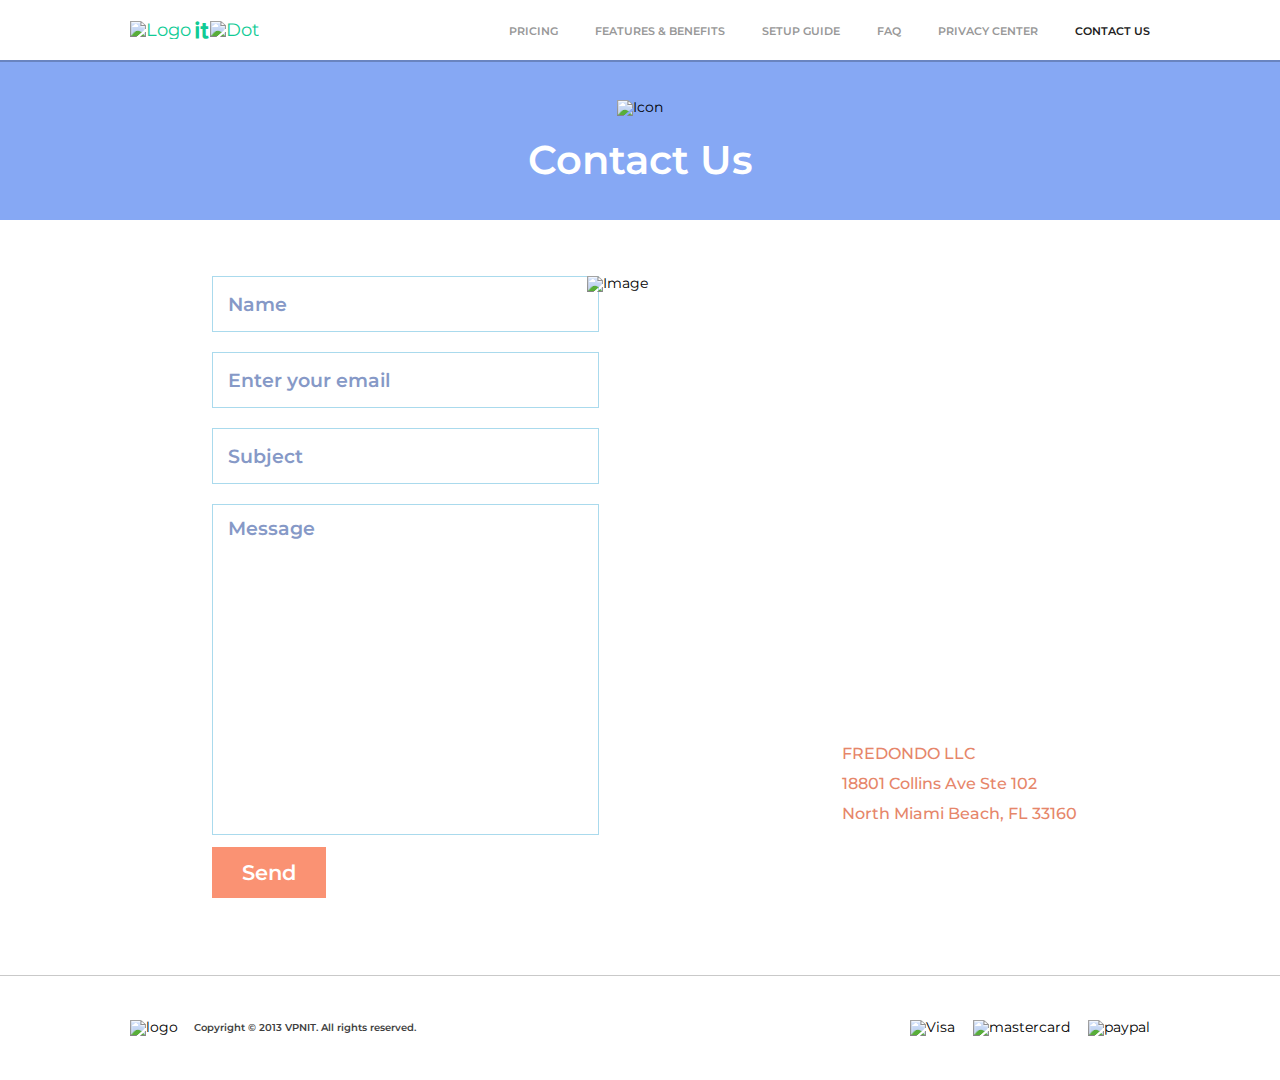
==== contact.html @ 4d7d56e6 "Add files via upload" ====
<!DOCTYPE html>
<html lang="en">

<head>
	<title>VPNit - Contact Us</title>
	<meta charset="UTF-8">
	<meta name="format-detection" content="telephone=no">
	<!-- <style>body{opacity: 0;}</style> -->
	<link rel="stylesheet" href="css/style.min.css?_v=20230730190605">
	<link rel="shortcut icon" href="favicon.ico">
	<!-- <meta name="robots" content="noindex, nofollow"> -->
	<meta name="viewport" content="width=device-width, initial-scale=1.0">
</head>

<body>
	<div class="wrapper">
		<header class="header">
			<div class="header__container">
				<a href="home.html" class="header__logo logo">
					<div class="logo__body">
						<img src="img/logo/logo-vpn.svg" alt="Logo">
						<div class="_icon-logo contact-logo"></div>
						<img src="img/logo/logo-dot.svg" alt="Dot">
					</div>
				</a>
				<div class="header__menu menu">
					<nav class="menu__body">
						<ul class="menu__list">
							<li class="menu__item"><a href="home.html" class="menu__link menu__link_home">HOME</a></li>
							<li class="menu__item"><a href="home.html#prices" class="menu__link">PRICING</a></li>
							<li class="menu__item"><a href="home.html#features" class="menu__link">FEATURES & BENEFITS</a></li>
							<li class="menu__item"><a href="setup.html" class="menu__link">SETUP GUIDE</a></li>
							<li class="menu__item"><a href="faq.html" class="menu__link">FAQ</a></li>
							<li class="menu__item"><a href="privacy.html" class="menu__link">PRIVACY CENTER</a></li>
							<li class="menu__item"><a href="contact.html" class="menu__link">CONTACT US</a></li>
						</ul>
					</nav>
					<button type="button" class="menu__icon icon-menu"><span></span></button>
				</div>
			</div>
		</header>
		<main class="page">
			<section class="page__contact contact">
				<div class="contact__container banner__container">
					<div class="contact__image">
						<img src="img/pages icons/contact.svg" alt="Icon">
					</div>
					<h1 class="contact__title title-main">
						Contact Us
					</h1>
				</div>
				<div class="form-sent">
					<div class="form-sent__text">
						Message sent. We will respond soon.
					</div>
				</div>
			</section>
			<section class="page__contact-form contact-form">
				<div class="contact-form__container">
					<form action="#" method="POST" data-dev data-popup-message="#popup">
						<input type="text" name="name" data-error="Error" placeholder="Name" class="contact-form__input input" data-required>
						<input type="email" name="mail" data-error="Error" placeholder="Enter your email" class="contact-form__input input" data-required>
						<input type="text" name="subject" data-error="Error" placeholder="Subject" class="contact-form__input input" data-required>
						<textarea name="message" class="contact-form__input input" placeholder="Message" data-required></textarea>
						<button type="submit" class="contact-form__button">Send</button>
					</form>
					<div class="contact-form__block">
						<img src="img/contact.svg" alt="Image" class="contact-form__image">
						<div class="contact-form__text">
							FREDONDO LLC <br>
							18801 Collins Ave Ste 102 <br>
							North Miami Beach, FL 33160
						</div>
					</div>
				</div>
			</section>
		</main>
		<footer class="footer">
			<div class="footer__container">
				<div class="footer__body">
					<div class="footer__logo">
						<img src="img/footer/logo-grey.svg" alt="logo">
					</div>
					<div class="footer__copy">
						Copyright © 2013 VPNIT.
						All rights reserved.
					</div>
					<div class="footer__items">
						<a href="https://usa.visa.com/support/consumer/security.html" class="footer__item" target="_blank">
							<img src="img/footer/visa.svg" alt="Visa">
						</a>
						<a href="https://www.mastercard.us/en-us.html" class="footer__item" target="_blank">
							<img src="img/footer/mastercard.svg" alt="mastercard">
						</a>
						<a href="https://www.paypal.com/ua/home" class="footer__item" target="_blank">
							<img src="img/footer/paypal.svg" alt="paypal">
						</a>
					</div>
				</div>
			</div>
		</footer>
	</div>
	<div id="popup" aria-hidden="true" class="popup">
		<div class="popup__wrapper">
			<div class="popup__content">
				<div class="popup__text">
					Message sent. We will respond soon.
				</div>
			</div>
		</div>
	</div>
	<script src="js/app.min.js?_v=20230730190605"></script>

</body>

</html>
---- css/style.min.css ----
@charset "UTF-8";@import url(https://fonts.googleapis.com/css?family=Montserrat:regular,500,600,700&display=swap);@font-face{font-family:FontsFree;font-display:swap;src:url(../fonts/FontsFree-Net-Segoe-UI-Bold.woff2) format("woff2"),url(../fonts/FontsFree-Net-Segoe-UI-Bold.woff) format("woff");font-weight:400;font-style:normal}@font-face{font-family:icons;font-display:swap;src:url(../fonts/icons.woff2) format("woff2"),url(../fonts/icons.woff) format("woff");font-weight:400;font-style:normal}[class*=_icon-]:before{font-family:icons;font-style:normal;font-weight:400;font-variant:normal;text-transform:none;line-height:1;-webkit-font-smoothing:antialiased;-moz-osx-font-smoothing:grayscale}[class*=_icon-]:before{display:block}._icon-arrow:before{content:"\e901";color:red}._icon-logo:before{content:"\e900"}*{padding:0;margin:0;border:0}*,:after,:before{-webkit-box-sizing:border-box;box-sizing:border-box}body,html{height:100%;min-width:320px}body{color:#000;line-height:1;font-family:Montserrat,sans-serif;font-size:.875rem;-ms-text-size-adjust:100%;-moz-text-size-adjust:100%;-webkit-text-size-adjust:100%;-webkit-font-smoothing:antialiased;-moz-osx-font-smoothing:grayscale}button,input,textarea{font-family:Montserrat,sans-serif;font-size:inherit;line-height:inherit}button{cursor:pointer;color:inherit;background-color:transparent}a{color:inherit;text-decoration:none}ul li{list-style:none}img{vertical-align:top}h1,h2,h3,h4,h5,h6{font-weight:inherit;font-size:inherit}.lock body{overflow:hidden;-ms-touch-action:none;touch-action:none;-ms-scroll-chaining:none;overscroll-behavior:none}.wrapper{min-height:100%;display:-webkit-box;display:-ms-flexbox;display:flex;-webkit-box-orient:vertical;-webkit-box-direction:normal;-ms-flex-direction:column;flex-direction:column;overflow:hidden}@supports (overflow:clip){.wrapper{overflow:clip}}.wrapper>main{-webkit-box-flex:1;-ms-flex:1 1 auto;flex:1 1 auto}.wrapper>*{min-width:0}[class*=__container]{max-width:65rem;margin:0 auto;padding:0 .625rem}.form__error{position:absolute;top:100%;left:0;color:#ea5f5f;font-size:.6875rem;font-weight:700;line-height:165%}input[type=email],input[type=tel],input[type=text],textarea{-webkit-appearance:none;-moz-appearance:none;appearance:none}.input{position:relative;border-radius:0!important;width:100%;display:block;padding:0 12px;border:1px solid #aadaed;-webkit-transition:opacity .3s;transition:opacity .3s;color:#515151;font-size:1rem;font-weight:600}.input._form-focus{background-color:#d6ebfb;border:1px solid #d6ebfb;outline:0}.input._form-error{color:#ea5f5f;font-weight:600;border:1px solid #ea5f5f}textarea.input{resize:none;padding:0 0}.checkbox{position:relative}.checkbox:not(:last-child){margin-bottom:.3125em}.checkbox__input{visibility:hidden;position:absolute;width:1.5rem;height:1.3125rem}.checkbox__input:focus-visible+.checkbox__label:before{-webkit-box-shadow:0 0 5px #000;box-shadow:0 0 5px #000}.checkbox__input:checked+.checkbox__label:before{background-color:rgba(129,201,229,.4235294118);content:url(../img/checkbox-checked.svg);border:none;width:1.3125rem;height:1.3125rem}.checkbox__label{cursor:pointer;display:-webkit-box;display:-ms-flexbox;display:flex;position:relative;gap:.8125rem}.checkbox__label:before{content:"";-ms-flex-item-align:end;align-self:flex-end;-webkit-box-flex:0;-ms-flex:0 0 1.3125rem;flex:0 0 1.3125rem;width:1.3125rem;height:1.3125rem;border:1px solid rgba(129,201,229,.4235294118);margin-bottom:auto}.checkbox__text{-ms-flex-item-align:center;-ms-grid-row-align:center;align-self:center}.options{display:-webkit-box;display:-ms-flexbox;display:flex;-webkit-box-orient:vertical;-webkit-box-direction:normal;-ms-flex-direction:column;flex-direction:column;-webkit-box-align:start;-ms-flex-align:start;align-items:flex-start}.options__item{display:-webkit-box;display:-ms-flexbox;display:flex;gap:.625rem;position:relative;cursor:pointer}.options__item input{width:1.0625rem;height:1.0625rem}.options__item label{cursor:pointer}.options__item:not(:last-child){margin-bottom:.3125em}.options__item [type=radio]{display:none}.options__input{cursor:pointer}.options__input:checked+.options__label:after{visibility:visible;background-color:#fff}.options__label{padding-left:1.875rem;position:relative;display:-webkit-inline-box;display:-ms-inline-flexbox;display:inline-flex;-webkit-box-align:center;-ms-flex-align:center;align-items:center;cursor:pointer;gap:10px}.options__label:before{position:absolute;content:url(../img/radiobutton/non-active.svg);left:.125rem;top:50%;-webkit-transform:translate(0,-50%);-ms-transform:translate(0,-50%);transform:translate(0,-50%);-webkit-box-flex:0;-ms-flex:0 0 20px;flex:0 0 20px;border-radius:50%;width:1.0625rem;height:1.0625rem}.options__label:after{content:url(../img/radiobutton/active.svg);-webkit-transform:scale(0);-ms-transform:scale(0);transform:scale(0);width:1.0625rem;height:1.0625rem;border-radius:50%;position:absolute;left:.125rem;top:50%;-webkit-transform:translate(0,-50%);-ms-transform:translate(0,-50%);transform:translate(0,-50%);visibility:hidden}.popup{position:absolute;width:100%;top:3.75rem;left:0;bottom:0;right:0;-webkit-transition:visibility .8s ease 0s;transition:visibility .8s ease 0s;visibility:hidden;pointer-events:none}.popup_show{z-index:28;visibility:visible;overflow:auto;pointer-events:auto}.popup_show .popup__content{visibility:visible;-webkit-transform:scale(1);-ms-transform:scale(1);transform:scale(1)}.popup__wrapper{display:-webkit-box;display:-ms-flexbox;display:flex;-webkit-box-orient:vertical;-webkit-box-direction:normal;-ms-flex-direction:column;flex-direction:column;-webkit-box-align:center;-ms-flex-align:center;align-items:center;-webkit-box-flex:1;-ms-flex:1 1 auto;flex:1 1 auto;width:100%;display:flex;-webkit-box-pack:center;-ms-flex-pack:center;justify-content:center;align-items:center}.popup__content{height:3.75rem;display:-webkit-box;display:-ms-flexbox;display:flex;-webkit-box-align:center;-ms-flex-align:center;align-items:center;-webkit-box-pack:center;-ms-flex-pack:center;justify-content:center;border-bottom:3px solid #ecb982;background:rgba(255,255,255,.9);padding:30px 10px;visibility:hidden;-webkit-transform:scale(0);-ms-transform:scale(0);transform:scale(0);-webkit-transition:-webkit-transform .3s ease 0s;transition:-webkit-transform .3s ease 0s;transition:transform .3s ease 0s;transition:transform .3s ease 0s,-webkit-transform .3s ease 0s;width:100%}.lock .popup__content{visibility:visible}.popup__text{color:#ecb982;text-align:center;font-weight:700;line-height:140%}.spollers{display:-ms-grid;display:grid}.spollers__item{font-size:1.25rem}.spollers__title{width:100%;cursor:default;text-align:left;padding:.625rem .9375rem;border-radius:.3125rem;position:relative;list-style:none}.spollers__body{padding:1.25rem;border-radius:.3125rem}[class*=-ibg]{position:relative}[class*=-ibg] img{position:absolute;width:100%;height:100%;top:0;left:0;-o-object-fit:cover;object-fit:cover}[class*=-ibg_contain] img{-o-object-fit:contain;object-fit:contain}.title-main{color:#fff;font-weight:600;text-align:center}.title-form{color:#3e3e3e;font-weight:600;line-height:160%}.label-form{text-transform:uppercase;color:#7b7b7b;font-size:.875rem;font-weight:600;line-height:165%;margin-bottom:.4375rem;display:block}.logo-link{cursor:pointer}.logo{-webkit-transition:all .3s;transition:all .3s;pointer-events:none;font-size:1.125rem;color:#10cb95;display:-webkit-box;display:-ms-flexbox;display:flex;-webkit-box-align:center;-ms-flex-align:center;align-items:center;z-index:22}.logo.logo-blue{pointer-events:all}.logo__body{display:-webkit-inline-box;display:-ms-inline-flexbox;display:inline-flex;-webkit-box-align:end;-ms-flex-align:end;align-items:flex-end;gap:.0625rem}.logo img:first-child{margin-right:.15625rem}.menu-open .logo{position:relative;left:50%;-webkit-transform:translate(-50%,0);-ms-transform:translate(-50%,0);transform:translate(-50%,0)}.banner__container{display:-webkit-box;display:-ms-flexbox;display:flex;-webkit-box-orient:vertical;-webkit-box-direction:normal;-ms-flex-direction:column;flex-direction:column;-webkit-box-align:center;-ms-flex-align:center;align-items:center;gap:1.5rem}.setup{background:#9d7ab2}.faq{background:#f4867b}.privacy{background:#97cb6f}.contact{background:#86a8f4}.success{background-color:#74c3e2}.header__logo{pointer-events:all}.content-success__container{text-align:center;padding-top:2.5rem;padding-bottom:3.75rem}.content-success__text{color:#736d6d;max-width:43.75rem;margin:0 auto;line-height:175%}.content-success__mail{color:#736d6d;font-weight:600;line-height:175%;margin-top:1.875rem;margin-bottom:2.5rem}.content-success__button{padding:.6875rem 4.25rem;color:#fff;font-weight:600;display:-webkit-box;display:-ms-flexbox;display:flex;-webkit-box-pack:center;-ms-flex-pack:center;justify-content:center;-webkit-box-align:center;-ms-flex-align:center;align-items:center;background:#539cb9;margin:0 auto;max-width:23.75rem}.thank{-webkit-box-flex:1;-ms-flex:1 1 auto;flex:1 1 auto;background:#96e6c1}.thank__container{position:relative;text-align:center}.thank__title{color:#fff;text-align:center;font-family:Segoe UI;font-style:normal;font-weight:700;line-height:127.508%}.thank__text{color:#468dba;font-family:Arial;line-height:135.99%}.thank__text a{color:#0145d4;text-decoration:underline}.thank__items{display:-webkit-box;display:-ms-flexbox;display:flex;-webkit-box-orient:vertical;-webkit-box-direction:normal;-ms-flex-direction:column;flex-direction:column;gap:.625rem;-webkit-box-align:center;-ms-flex-align:center;align-items:center}.thank__item{display:-webkit-box;display:-ms-flexbox;display:flex;gap:1.6875rem;background:#7cd2ab;color:#fff;font-family:Segoe UI;font-weight:700;list-style:120%;-webkit-box-align:center;-ms-flex-align:center;align-items:center;padding:.1875rem 0}.thank__icon{display:-webkit-box;display:-ms-flexbox;display:flex;-webkit-box-align:center;-ms-flex-align:center;align-items:center;-webkit-box-pack:center;-ms-flex-pack:center;justify-content:center;border-right:.0625rem solid #3bc58e;height:100%}.thank__icon:nth-child(1){padding:0 .4375rem 0 .6875rem}.thank__icon:nth-child(2){padding:0 .4375rem 0 .8125rem}.thank__name{color:#cdcdcd;font-weight:700}.thank__images img{position:absolute}.page{display:-webkit-box;display:-ms-flexbox;display:flex;-webkit-box-orient:vertical;-webkit-box-direction:normal;-ms-flex-direction:column;flex-direction:column}.system-thank{background:#f8f8f8}.system-thank__title{color:#cdcdcd;text-align:center;font-family:Segoe UI;line-height:133.333333%;font-weight:700}.footer-thank{border-top:none!important}.header{position:relative;top:0;left:0;width:100%;background-color:#fff}.header::after{content:"";display:block;width:100%;height:2px;z-index:29;position:absolute;left:0;top:100%;background:rgba(0,0,0,.21)}.menu-open .header::after{display:none}.header__container{height:3.75rem;display:-webkit-box;display:-ms-flexbox;display:flex;-webkit-box-pack:justify;-ms-flex-pack:justify;justify-content:space-between;-ms-flex-line-pack:center;align-content:center}.menu{display:-webkit-box;display:-ms-flexbox;display:flex;-webkit-box-align:center;-ms-flex-align:center;align-items:center}.menu__body{-webkit-transition:all .4s;transition:all .4s}.menu__list{z-index:20;display:-webkit-box;display:-ms-flexbox;display:flex;-ms-flex-wrap:wrap;flex-wrap:wrap}.menu__link{color:#989898;font-size:.6875rem;font-weight:600;text-transform:uppercase;-webkit-transition:color .25s ease,border-bottom .25s ease;transition:color .25s ease,border-bottom .25s ease;border-bottom:1px solid #fff}.menu__link.active{color:#212121;text-decoration:none;pointer-events:none}.menu__link_hash.active{color:#989898;text-decoration:none;pointer-events:all}.icon-menu{display:none}.footer__faq{border-top:none}.footer__body{display:-webkit-box;display:-ms-flexbox;display:flex;-webkit-box-align:center;-ms-flex-align:center;align-items:center;-webkit-column-gap:1rem;-moz-column-gap:1rem;column-gap:1rem;-ms-flex-wrap:wrap;flex-wrap:wrap}.footer__copy{-webkit-box-flex:1;-ms-flex:1 1 auto;flex:1 1 auto;font-size:.625rem;font-weight:600;line-height:1;color:#3e3e3e}.footer__items{display:-webkit-box;display:-ms-flexbox;display:flex;gap:1.125rem}.footer__item{padding:auto 0;display:-webkit-box;display:-ms-flexbox;display:flex;-webkit-box-align:center;-ms-flex-align:center;align-items:center}.main__slide{position:relative;z-index:2;overflow:hidden}.main__slide_1{background:#c4e1f7}.main__slide_1 .main__image{position:absolute}.main__slide_2{background:#ffdab2}.main__slide_2 .main__image{position:absolute;z-index:-1}.main__slide_3{background:#e7c6d8}.main__slide_3 .main__image{position:absolute;z-index:1}.main__slide_4{background:#93e7c0}.main__slide_4 .main__image{position:absolute;z-index:1}.main__container{height:100%;position:relative}.main__title{color:#fff;font-weight:700;line-height:normal;max-width:43.75rem;z-index:2;position:relative}.main__text{color:#fff;font-weight:600;margin-top:.625rem;z-index:2;position:relative}.no-webp .prices{background:url(../img/map.png) center}.prices{position:relative;top:-1.25rem}.prices__slider{position:relative}.prices__wrapper{margin:0 auto;margin-bottom:1.875rem}.card-prices:not(:last-child) .card-prices__head{border-right:.5px solid rgba(83,145,169,.3215686275)}.card-prices:not(:last-child) .card-prices__body{border-right:.5px solid rgba(170,218,237,.3098039216)}.card-prices__head{background:#99d5ed;color:#fff;text-align:center;font-weight:600;padding-top:1.8125rem;padding-bottom:1.5625rem;height:7.75rem}.card-prices__time{font-size:1.125rem;line-height:normal}.card-prices__price{text-shadow:0 1px 0 rgba(0,0,0,.21);font-size:3rem;margin-top:.3125rem}.card-prices__body{padding:1.1875rem .75rem .75rem .75rem;height:19.1875rem;background:#feffff}.card-prices__list{display:-webkit-box;display:-ms-flexbox;display:flex;-webkit-box-orient:vertical;-webkit-box-direction:normal;-ms-flex-direction:column;flex-direction:column;-webkit-box-align:center;-ms-flex-align:center;align-items:center;row-gap:1.25rem}.card-prices__item{color:#747e8f;font-size:.8125rem;font-weight:600;line-height:135%}.card-prices__button{display:-webkit-inline-box;display:-ms-inline-flexbox;display:inline-flex;-webkit-box-align:center;-ms-flex-align:center;align-items:center;-webkit-box-pack:center;-ms-flex-pack:center;justify-content:center;margin-top:1.75rem;background:#ff965c;height:2.6875rem;width:100%;color:#fff;font-size:1.0625rem;font-weight:600;-webkit-transition:all .3s;transition:all .3s}.card-prices.highlighted{position:relative}.card-prices.highlighted::after{content:url(../img/badge.svg);position:absolute;top:-1rem;right:.4375rem;z-index:28}.card-prices.highlighted .card-prices__head{background:#9d7ab4}.card-prices.highlighted .card-prices__body{position:relative;background:#eadaf4}.card-prices.highlighted .card-prices__button{background:#fff;color:#ff965c;-webkit-transition:all .25s;transition:all .25s}.prices__slider .swiper-pagination{position:static}.no-webp .features{background:#fafafa url(../img/Features/background-bottom.png) repeat-x 50% 100%}.no-webp .features__top{background:#fafafa url(../img/Features/background-top.png) repeat-x 50.5% -1.0625rem}.features__top{padding-bottom:4rem;position:relative;overflow:visible}.features__title{color:#6c6565;text-align:center;font-weight:600}.features__items{display:-ms-grid;display:grid;max-width:50rem;margin:0 auto;-ms-grid-columns:(1fr)[3];grid-template-columns:repeat(3,1fr);-webkit-column-gap:4.75rem;-moz-column-gap:4.75rem;column-gap:4.75rem}.features__items .item-features:nth-child(1){position:relative}.features__items .item-features:nth-child(1):after{content:"";position:absolute;width:.0625rem;height:100%;background-color:#ebebeb;right:-2.5rem;top:0}.features__items .item-features:nth-child(2){position:relative}.features__items .item-features:nth-child(2):after{content:"";position:absolute;width:.0625rem;height:100%;background-color:#ebebeb;right:-2.25rem;top:0}.features__cards .features__container{display:-ms-grid;display:grid;max-width:50rem;margin:0 auto;-ms-grid-columns:(1fr)[3];grid-template-columns:repeat(3,1fr);-webkit-column-gap:3.125rem;-moz-column-gap:3.125rem;column-gap:3.125rem;padding-top:4rem}.item-features{display:-webkit-box;display:-ms-flexbox;display:flex;-webkit-box-orient:vertical;-webkit-box-direction:normal;-ms-flex-direction:column;flex-direction:column;text-align:center;-webkit-box-align:center;-ms-flex-align:center;align-items:center}.item-features__image{width:5.1875rem;height:5.1875rem;display:-webkit-box;display:-ms-flexbox;display:flex;-webkit-box-align:center;-ms-flex-align:center;align-items:center;-webkit-box-pack:center;-ms-flex-pack:center;justify-content:center;border-radius:50%;margin-bottom:1.25rem}.item-features__image_red{background-color:#fdf2e2}.item-features__image_red img{margin-bottom:.0625rem}.item-features__image_green{background-color:#f5faf0}.item-features__title{color:#767f8e;font-size:1.0625rem;font-weight:700;margin-bottom:1.25rem}.item-features__text{color:#979797;font-size:.875rem;font-weight:600;line-height:175%}.system{background:#f3ecf8}.system__items{display:-ms-grid;display:grid;-ms-grid-columns:(auto)[4];grid-template-columns:repeat(4,auto);-webkit-box-pack:center;-ms-flex-pack:center;justify-content:center}.system__item{display:-webkit-box;display:-ms-flexbox;display:flex;-webkit-box-orient:vertical;-webkit-box-direction:normal;-ms-flex-direction:column;flex-direction:column;-webkit-box-align:center;-ms-flex-align:center;align-items:center;-webkit-box-pack:center;-ms-flex-pack:center;justify-content:center;gap:.625rem;width:10.25rem}.system__item:active{background:#a98bbd}.system__name{color:#d9cadc;font-size:.875rem;font-weight:700}.banner{background:#74c3e2}.banner__container{display:-webkit-box;display:-ms-flexbox;display:flex;-webkit-box-orient:vertical;-webkit-box-direction:normal;-ms-flex-direction:column;flex-direction:column;-webkit-box-align:center;-ms-flex-align:center;align-items:center;gap:1.5rem}.order__container{max-width:51.25rem}.order__summary{margin:0 auto}.order__comment{background:#e9f8fe;padding:0 .625rem;border-top:2px solid #dbe9ef;border-bottom:2px solid #e0eef4}.order__notes{max-width:51.25rem;margin:0 auto;padding:2.5rem 2.1875rem;display:-webkit-box;display:-ms-flexbox;display:flex;-webkit-box-orient:vertical;-webkit-box-direction:normal;-ms-flex-direction:column;flex-direction:column;gap:1.875rem}.order__note{font-weight:500;color:#736d6d;font-size:.875rem;line-height:175%;padding-left:1.5rem;position:relative}.order__note:before{content:"";position:absolute;width:.25rem;height:.25rem;display:inline-block;border-radius:50%;background-color:#736d6d;left:0;top:.625rem}.order__terms{max-width:51.25rem;margin:0 auto;padding-left:3.8125rem}.order__terms label{font-weight:600;color:#626262}.order__terms label div{display:-webkit-box;display:-ms-flexbox;display:flex;-ms-flex-wrap:wrap;flex-wrap:wrap;gap:.3125rem}.order__terms label a{color:#989898;border-bottom:1px solid #cbcbcb;-webkit-transition:all .25s;transition:all .25s}.order__buttons{width:100%;-webkit-box-pack:center;-ms-flex-pack:center;justify-content:center;-webkit-box-align:center;-ms-flex-align:center;align-items:center;display:-webkit-box;display:-ms-flexbox;display:flex;-webkit-box-orient:vertical;-webkit-box-direction:normal;-ms-flex-direction:column;flex-direction:column}.order__button{display:none;-webkit-box-align:center;-ms-flex-align:center;align-items:center;-webkit-box-pack:center;-ms-flex-pack:center;justify-content:center;width:17.1875rem;background:#ff965c;color:#fff;text-align:center;font-weight:600;margin:auto;margin-top:2.625rem;-webkit-transition:all .25s;transition:all .25s}.order__paypal{display:none;-webkit-box-align:center;-ms-flex-align:center;align-items:center;-webkit-box-pack:center;-ms-flex-pack:center;justify-content:center;margin-top:2.625rem}.order__paypal img{width:100%}.summary__table{padding-bottom:2.3125rem;display:-webkit-box;display:-ms-flexbox;display:flex;-webkit-box-orient:vertical;-webkit-box-direction:normal;-ms-flex-direction:column;flex-direction:column;width:100%}.summary__table tr{border-bottom:.0625rem dashed #c4c4c4}.summary__table thead tr{display:-webkit-box;display:-ms-flexbox;display:flex;-webkit-box-pack:justify;-ms-flex-pack:justify;justify-content:space-between;gap:1.875rem;padding:0 1.1875rem 1.5rem 1rem}.summary__table th{color:#b2b2b2;font-size:.875rem;line-height:135.714286%;font-weight:600;text-align:left}.summary__access{gap:1.875rem;display:-webkit-box;display:-ms-flexbox;display:flex;-webkit-box-pack:justify;-ms-flex-pack:justify;justify-content:space-between;color:#3e3e3e;font-weight:600;padding:1.5625rem 1.1875rem 1.5625rem 1rem}.summary__fees{gap:1.875rem;display:-webkit-box;display:-ms-flexbox;display:flex;-webkit-box-pack:justify;-ms-flex-pack:justify;justify-content:space-between;padding:1.5625rem 1.1875rem 1.5625rem 1rem;color:#787878;font-weight:600}.summary__total{gap:1.875rem;display:-webkit-box;display:-ms-flexbox;display:flex;-webkit-box-align:center;-ms-flex-align:center;align-items:center;-webkit-box-pack:justify;-ms-flex-pack:justify;justify-content:space-between;color:#3e3e3e;font-weight:600;padding:2.625rem .625rem 2.625rem 1rem}.promo{border-bottom:.0625rem dashed #c4c4c4}.promo__form{position:relative}.promo__input{color:#515151;font-size:1rem;font-weight:600;max-width:27.5625rem}.method{border-bottom:.0625rem dashed #c4c4c4}.method__title{margin-top:2.5rem;display:block}.method__name{text-transform:uppercase;color:#7b7b7b;font-size:.875rem;font-weight:600;line-height:165%}.method__options{display:-webkit-box;display:-ms-flexbox;display:flex;-webkit-box-orient:horizontal;-webkit-box-direction:normal;-ms-flex-direction:row;flex-direction:row;padding-bottom:1.4375rem;-ms-flex-wrap:wrap;flex-wrap:wrap}.method__option{display:-webkit-box;display:-ms-flexbox;display:flex;-webkit-box-align:center;-ms-flex-align:center;align-items:center;gap:.625rem;cursor:pointer}.method__holder{padding-bottom:3.25rem;display:none;max-width:27.5rem}.method__holder #holdername{margin-top:.4375rem;margin-bottom:1.8125rem}.method__card{margin-right:-1.9375rem;display:-webkit-box;display:-ms-flexbox;display:flex;padding-bottom:1.8125rem}.method__card #ccv{max-width:5.125rem;margin-right:.9375rem}.method__item{position:relative}.method__item_1 .form__error{width:240%}.method__card-number{-webkit-box-flex:1;-ms-flex:1 1 auto;flex:1 1 auto;margin-right:1.75rem}.method__date{position:relative;display:-webkit-box;display:-ms-flexbox;display:flex;gap:.6875rem}.method__date input{max-width:3.5625rem;padding:.375rem .75rem .3125rem;text-align:center}.method__ccv{display:-webkit-box;display:-ms-flexbox;display:flex;position:relative}.how{height:1rem;position:relative}.how__icon{position:relative;width:1.25rem;height:1.25rem;font-size:.875rem;font-weight:700;border-radius:50%;display:-webkit-box;display:-ms-flexbox;display:flex;-webkit-box-align:center;-ms-flex-align:center;align-items:center;-webkit-box-pack:center;-ms-flex-pack:center;justify-content:center;cursor:pointer;border:2px solid #a3d9ee;background-color:#fff;color:#f05975;margin-top:2.1875rem}.how__text{background:rgba(196,196,196,.2);color:#000;font-size:.875rem;line-height:150%;position:absolute;left:2.25rem;top:.4375rem;padding:.3125rem .625rem .625rem .625rem;display:none;pointer-events:none;width:10.625rem;height:4.5rem}.how__text._show{display:-webkit-box;display:-ms-flexbox;display:flex}.mail__title{display:block;padding-bottom:1.25rem}.mail__items{display:-webkit-box;display:-ms-flexbox;display:flex;gap:1.625rem}.mail__item{width:100%;position:relative}.tabs-setup{position:relative}.tabs-setup__navigation{padding:0 .625rem;margin:0 auto;display:-webkit-box;display:-ms-flexbox;display:flex;-webkit-box-pack:center;-ms-flex-pack:center;justify-content:center;border-bottom:2px solid #c9c9c9}.tabs-setup__title{text-align:center;position:relative;display:-webkit-box;display:-ms-flexbox;display:flex;-webkit-box-align:center;-ms-flex-align:center;align-items:center;-webkit-box-pack:center;-ms-flex-pack:center;justify-content:center;padding:.625rem;color:#989898;background-color:#fff;z-index:15;text-shadow:0 4px 4px 0 rgba(0,0,0,.25);font-size:.8125rem;font-weight:600;line-height:165%;height:3.75rem;width:12.5625rem}.tabs-setup__title-windows{cursor:pointer;position:relative;text-align:center;position:relative;display:-webkit-box;display:-ms-flexbox;display:flex;-webkit-box-align:center;-ms-flex-align:center;align-items:center;-webkit-box-pack:center;-ms-flex-pack:center;justify-content:center;padding:.625rem;color:#989898;background-color:#fff;z-index:15;text-shadow:0 4px 4px 0 rgba(0,0,0,.25);font-size:.8125rem;font-weight:600;line-height:165%;height:3.75rem;width:12.5625rem}.tabs-setup__block{padding-bottom:4.8125rem}.tabs-setup__subtitle{background-color:#fff;height:3.375rem;position:relative;border:1px solid #cbcbcb;color:#989898;text-shadow:0 4px 4px 0 rgba(0,0,0,.25);font-size:.8125rem;font-weight:600;line-height:165%}.tabs-setup__subnavigation{position:absolute;bottom:0;-webkit-transform:translate(0,100%);-ms-transform:translate(0,100%);transform:translate(0,100%);left:0;display:none;-webkit-box-orient:vertical;-webkit-box-direction:normal;-ms-flex-direction:column;flex-direction:column}.tabs-setup__subnavigation._show{display:-webkit-box;display:-ms-flexbox;display:flex}.tabs-setup__content{padding:0 .625rem;max-width:75.375rem;margin:0 auto;position:relative}.body-tabs{text-align:center}.body-tabs__title{line-height:136.363636%;color:#3e3e3e;font-weight:600}.body-tabs__block:last-child{border:none}.body-tabs__block{position:relative}.body-tabs__block:not(:last-child){margin-bottom:1.75rem}.body-tabs__number{width:2.375rem;height:2.375rem;color:#fff;background:#9d7ab4;border-radius:50%;font-size:1.25rem;font-weight:700;display:-webkit-box;display:-ms-flexbox;display:flex;-webkit-box-align:center;-ms-flex-align:center;align-items:center;-webkit-box-pack:center;-ms-flex-pack:center;justify-content:center}.body-tabs__text{display:-webkit-box;display:-ms-flexbox;display:flex;-webkit-box-orient:vertical;-webkit-box-direction:normal;-ms-flex-direction:column;flex-direction:column;margin:1.375rem auto;color:#7b7b7b;font-weight:600;line-height:170%;max-width:65rem}.body-tabs__text ul{text-align:left}.body-tabs__image{display:-webkit-box;display:-ms-flexbox;display:flex;-webkit-box-align:end;-ms-flex-align:end;align-items:flex-end;-webkit-box-pack:center;-ms-flex-pack:center;justify-content:center;gap:.25rem;-webkit-box-orient:vertical;-webkit-box-direction:normal;-ms-flex-direction:column;flex-direction:column;-webkit-box-align:center;-ms-flex-align:center;align-items:center;gap:2rem}.body-tabs__image_row{-webkit-box-orient:horizontal;-webkit-box-direction:normal;-ms-flex-direction:row;flex-direction:row;gap:.3125rem}.body-tabs__top{position:absolute;top:0;-webkit-transform:translate(0,-100%);-ms-transform:translate(0,-100%);transform:translate(0,-100%);width:2.5rem;height:2.5rem;background:#9d7ab4;display:-webkit-box;display:-ms-flexbox;display:flex;-webkit-box-align:center;-ms-flex-align:center;align-items:center;-webkit-box-pack:center;-ms-flex-pack:center;justify-content:center;-webkit-transition:all .2s ease;transition:all .2s ease;text-align:center;border-bottom:1px solid #836596}.footer-setup .footer__container{position:relative}.spollers-setup__container{padding-bottom:0}.spollers-setup__container._open{padding-bottom:6.25rem}.spollers-setup__title{height:3.8125rem;display:-webkit-box;display:-ms-flexbox;display:flex;-webkit-box-align:center;-ms-flex-align:center;align-items:center;-webkit-box-pack:start;-ms-flex-pack:start;justify-content:flex-start}.spollers-setup__subtitle{display:-webkit-box;display:-ms-flexbox;display:flex;-webkit-box-align:center;-ms-flex-align:center;align-items:center;-webkit-box-pack:start;-ms-flex-pack:start;justify-content:flex-start;background:#f5f2f7}.spollers-setup__subtitle::before{-webkit-transition:all .2s;transition:all .2s}.spollers-setup__subtitle._spoller-active{color:#fff;background:rgba(157,122,178,.6)}.spollers-setup__subtitle._spoller-active::before{-webkit-transform:rotate(90deg);-ms-transform:rotate(90deg);transform:rotate(90deg);-webkit-transform-origin:60%;-ms-transform-origin:60%;transform-origin:60%;color:#fff}.questions__spollers{max-width:51.5rem;margin:0 auto}.questions__item{border-bottom:.0625rem solid #ffe6de}.questions__title{padding:1.25rem 0 1.25rem 4rem;color:#3e3e3e;font-weight:700;line-height:175%}._spoller-init .questions__title{cursor:pointer}._spoller-init .questions__title::before{color:rgba(245,150,141,.5);position:absolute;left:1.125rem;top:1.625rem;height:1.375rem;width:1.375rem}._spoller-init .questions__title._spoller-active::before{-webkit-transform:rotate(90deg);-ms-transform:rotate(90deg);transform:rotate(90deg);-webkit-transform-origin:20% 40%;-ms-transform-origin:20% 40%;transform-origin:20% 40%;color:#f5968d}.questions__body{border-top:.0625rem solid #ffe6de;font-family:Montserrat,sans-serif;padding:1.25rem 1.875rem 1.25rem 1.0625rem;color:#7b7b7b;font-weight:600;line-height:165%;font-size:.875rem;margin-left:3.0625rem}.tabs-policy{max-width:50rem;margin:0 auto}.tabs-policy__navigation{position:relative;display:-webkit-box;display:-ms-flexbox;display:flex}._tab-spoller .tabs-policy__navigation{-webkit-box-orient:vertical;-webkit-box-direction:normal;-ms-flex-direction:column;flex-direction:column}.tabs-policy__title{position:relative;font-weight:500;-webkit-box-flex:0;-ms-flex:0 1 50%;flex:0 1 50%;height:3.875rem;color:#989898;background:#fff}.tabs-policy__title._tab-active{background:#81b659;color:#fff;font-family:Montserrat;font-style:normal;font-weight:600;line-height:175%}._tab-spoller .tabs-policy__title{border-bottom:.0625rem solid #c9c9c9;width:100%;text-align:left;height:3.8125rem;padding-left:2.25rem}.tabs-policy__label{color:#3e3e3e;padding-bottom:1.1875rem;font-weight:700}.tabs-policy__body{color:#7b7b7b;font-size:.875rem;font-weight:500;line-height:150%}.tabs-policy__body li,.tabs-policy__body p{padding-bottom:1.375rem}.contact-form__container{position:relative}.contact-form__input{padding:.9375rem;color:#000;font-weight:600}.contact-form__input::-webkit-input-placeholder{color:#8699c7}.contact-form__input::-moz-placeholder{color:#8699c7}.contact-form__input:-ms-input-placeholder{color:#8699c7}.contact-form__input::-ms-input-placeholder{color:#8699c7}.contact-form__input::placeholder{color:#8699c7}.contact-form__input:focus::-webkit-input-placeholder{opacity:1}.contact-form__input:focus::-moz-placeholder{opacity:1}.contact-form__input:focus:-ms-input-placeholder{opacity:1}.contact-form__input:focus::-ms-input-placeholder{opacity:1}.contact-form__input:focus::placeholder{opacity:1}.contact-form__input._form-error{font-weight:600;border:1px solid #ea5f5f}.contact-form__input._form-error::-webkit-input-placeholder{color:#ea5f5f}.contact-form__input._form-error::-moz-placeholder{color:#ea5f5f}.contact-form__input._form-error:-ms-input-placeholder{color:#ea5f5f}.contact-form__input._form-error::-ms-input-placeholder{color:#ea5f5f}.contact-form__input._form-error::placeholder{color:#ea5f5f}.contact-form__button{width:7.125rem;background:#fa9273;color:#fff;text-align:center;font-weight:600;-webkit-transition:all .25s;transition:all .25s}.contact-form__image{position:absolute;top:3.5rem}.contact-form__text{position:absolute;color:#e6866a;right:0;line-height:187.5%;font-weight:500}.contact-form form{display:-webkit-box;display:-ms-flexbox;display:flex;-webkit-box-orient:vertical;-webkit-box-direction:normal;-ms-flex-direction:column;flex-direction:column;max-width:24.1875rem}.contact-form textarea{height:20.6875rem;max-width:24.1875rem;padding:.875rem .9375rem}.form-sent{opacity:0;position:absolute;top:3.75rem;left:0;height:3.75rem;width:100%;display:-webkit-box;display:-ms-flexbox;display:flex;-webkit-box-align:center;-ms-flex-align:center;align-items:center;-webkit-box-pack:center;-ms-flex-pack:center;justify-content:center;border-bottom:.1875rem solid #ecb982;background:rgba(255,255,255,.9);padding:30px 10px}.form-sent__text{color:#ecb982;text-align:center;font-weight:700;line-height:140%}.swiper{overflow:hidden}.swiper-initialized{-ms-touch-action:pan-y;touch-action:pan-y}.swiper-wrapper{width:100%;height:100%;-webkit-box-sizing:content-box;box-sizing:content-box;display:-webkit-box;display:-ms-flexbox;display:flex;position:relative}.swiper-vertical .swiper-wrapper{-webkit-box-orient:vertical;-webkit-box-direction:normal;-ms-flex-direction:column;flex-direction:column}.swiper-autoheight .swiper-wrapper{-webkit-box-align:start;-ms-flex-align:start;align-items:flex-start}.swiper-initialized .swiper-slide{-ms-flex-negative:0;flex-shrink:0}.swiper-android .swiper-slide,.swiper-android .swiper-wrapper{-webkit-transform:translate3d(0,0,0);transform:translate3d(0,0,0)}.swiper-button-lock{display:none!important}.swiper-pagination{position:relative;text-align:center;-webkit-transition:.3s opacity;transition:.3s opacity;-webkit-transform:translate3d(0,0,0);transform:translate3d(0,0,0);z-index:10}.swiper-horizontal>.swiper-pagination-bullets,.swiper-pagination-bullets.swiper-pagination-horizontal,.swiper-pagination-custom,.swiper-pagination-fraction{bottom:9px;left:0;width:100%}.swiper-pagination-bullet{width:18px;height:18px;display:inline-block;border-radius:50%;border:3.5px solid #c4e1f7;background:#fff;-webkit-transition:all .5s;transition:all .5s}button.swiper-pagination-bullet{border:none;margin:0;padding:0;-webkit-box-shadow:none;box-shadow:none;-webkit-appearance:none;-moz-appearance:none;appearance:none}.swiper-pagination-clickable .swiper-pagination-bullet{cursor:pointer}.swiper-pagination-bullet:only-child{display:none!important}.swiper-pagination-bullet-active{background:#f4867b}.swiper-pagination-vertical.swiper-pagination-bullets,.swiper-vertical>.swiper-pagination-bullets{right:10px;top:50%;-webkit-transform:translate3d(0,-50%,0);transform:translate3d(0,-50%,0)}.swiper-pagination-vertical.swiper-pagination-bullets .swiper-pagination-bullet,.swiper-vertical>.swiper-pagination-bullets .swiper-pagination-bullet{margin:var(--swiper-pagination-bullet-vertical-gap,6px) 0;display:block}.swiper-pagination-vertical.swiper-pagination-bullets.swiper-pagination-bullets-dynamic,.swiper-vertical>.swiper-pagination-bullets.swiper-pagination-bullets-dynamic{top:50%;-webkit-transform:translateY(-50%);-ms-transform:translateY(-50%);transform:translateY(-50%);width:8px}.swiper-pagination-vertical.swiper-pagination-bullets.swiper-pagination-bullets-dynamic .swiper-pagination-bullet,.swiper-vertical>.swiper-pagination-bullets.swiper-pagination-bullets-dynamic .swiper-pagination-bullet{display:inline-block;-webkit-transition:.2s top,.2s -webkit-transform;transition:.2s top,.2s -webkit-transform;transition:.2s transform,.2s top;transition:.2s transform,.2s top,.2s -webkit-transform}.swiper-horizontal>.swiper-pagination-bullets .swiper-pagination-bullet,.swiper-pagination-horizontal.swiper-pagination-bullets .swiper-pagination-bullet{margin:0 var(--swiper-pagination-bullet-horizontal-gap,4px)}.swiper-horizontal>.swiper-pagination-bullets.swiper-pagination-bullets-dynamic,.swiper-pagination-horizontal.swiper-pagination-bullets.swiper-pagination-bullets-dynamic{left:50%;-webkit-transform:translateX(-50%);-ms-transform:translateX(-50%);transform:translateX(-50%);white-space:nowrap}.swiper-horizontal>.swiper-pagination-bullets.swiper-pagination-bullets-dynamic .swiper-pagination-bullet,.swiper-pagination-horizontal.swiper-pagination-bullets.swiper-pagination-bullets-dynamic .swiper-pagination-bullet{-webkit-transition:.2s left,.2s -webkit-transform;transition:.2s left,.2s -webkit-transform;transition:.2s transform,.2s left;transition:.2s transform,.2s left,.2s -webkit-transform}.swiper-horizontal.swiper-rtl>.swiper-pagination-bullets-dynamic .swiper-pagination-bullet{-webkit-transition:.2s right,.2s -webkit-transform;transition:.2s right,.2s -webkit-transform;transition:.2s transform,.2s right;transition:.2s transform,.2s right,.2s -webkit-transform}.swiper-pagination-progressbar{background:rgba(0,0,0,.25);position:absolute}.swiper-pagination-progressbar .swiper-pagination-progressbar-fill{background:var(--swiper-pagination-color,var(--swiper-theme-color));position:absolute;left:0;top:0;width:100%;height:100%;-webkit-transform:scale(0);-ms-transform:scale(0);transform:scale(0);-webkit-transform-origin:left top;-ms-transform-origin:left top;transform-origin:left top}.swiper-rtl .swiper-pagination-progressbar .swiper-pagination-progressbar-fill{-webkit-transform-origin:right top;-ms-transform-origin:right top;transform-origin:right top}.swiper-horizontal>.swiper-pagination-progressbar,.swiper-pagination-progressbar.swiper-pagination-horizontal,.swiper-pagination-progressbar.swiper-pagination-vertical.swiper-pagination-progressbar-opposite,.swiper-vertical>.swiper-pagination-progressbar.swiper-pagination-progressbar-opposite{width:100%;height:13px;left:0;top:0}.swiper-horizontal>.swiper-pagination-progressbar.swiper-pagination-progressbar-opposite,.swiper-pagination-progressbar.swiper-pagination-horizontal.swiper-pagination-progressbar-opposite,.swiper-pagination-progressbar.swiper-pagination-vertical,.swiper-vertical>.swiper-pagination-progressbar{width:13px;height:100%;left:0;top:0}.swiper-pagination-lock{display:none}.bullet-blue{border-color:#c4e1f7}.bullet-orange{border-color:#ffdab2}.bullet-pink{border-color:#e7c6d8}.bullet-green{border-color:#93e7c0}@media (min-width:29.99875em){.body-tabs__block:not(:last-child)::after{content:"";position:absolute;bottom:0;left:-50%;width:250rem;height:.0625rem;background:#f4e7f6}}@media (min-width:37.5em){.tabs-policy__title::before{display:none}}@media (min-width:47.99875em){.thank__icon:nth-child(1) img{width:1rem}.thank__icon:nth-child(2) img{width:.6875rem}.header__container{gap:3.125rem}.menu__link_home{display:none}.footer{border-top:1px solid rgba(0,0,0,.21)}.main__text{line-height:2;margin-top:.4375rem}.prices__cards{display:-webkit-box;display:-ms-flexbox;display:flex;-webkit-box-pack:center;-ms-flex-pack:center;justify-content:center}.card-prices.highlighted{width:12.6875rem;top:-.625rem}.card-prices.highlighted .card-prices__head{height:8.375rem}.card-prices.highlighted .card-prices__head::before{content:"";position:absolute;width:.1875rem;height:7.75rem;background:#89bcd0;left:-.1875rem;top:.625rem}.card-prices.highlighted .card-prices__head::after{content:"";position:absolute;width:.1875rem;height:7.75rem;background:#89bcd0;right:-.1875rem;top:.625rem}.card-prices.highlighted .card-prices__body{height:20.0625rem}.card-prices.highlighted .card-prices__body::before{content:"";position:absolute;width:.1875rem;height:19.1875rem;background:#f6f7f7;left:-.1875rem;top:0}.card-prices.highlighted .card-prices__body::after{content:"";position:absolute;width:.1875rem;height:19.1875rem;background:#f6f7f7;right:-.1875rem;top:0}.method__name{visibility:hidden}.tabs-setup__title{border-left:1px solid #cbcbcb}.tabs-setup__title:last-child{border-right:1px solid #cbcbcb}.tabs-setup__title::before{display:none}.tabs-setup__title-windows{border-left:1px solid #cbcbcb}.tabs-setup__title-windows:last-child{border-right:1px solid #cbcbcb}.tabs-setup__title-windows::before{display:none}.tabs-setup__block_wind{display:block;text-align:center}.tabs-setup__block{display:none;text-align:center}.tabs-setup__block:target{display:block}.setup__spollers{display:none}.body-tabs__block_last{border:none}.body-tabs__number{margin:0 auto;margin-top:1.75rem}.tabs-policy__navigation:after{content:"";display:block;width:250rem;height:2px;position:absolute;left:-93.75rem;bottom:0;background:rgba(0,0,0,.21);z-index:2}.contact-form__button{margin-top:-.5rem}}@media (min-width:47.99875em) and (min-width:65em){.tabs-setup__block_wind{padding-top:3.5625rem}}@media (min-width:59.375em){.body-tabs__text ul{padding-left:9.375rem;margin-bottom:1.375rem}}@media (min-width:63.75em){.menu__list{-webkit-column-gap:2.3125rem;-moz-column-gap:2.3125rem;column-gap:2.3125rem}.main__slide_1 .main__image{top:6.0625rem}.main__slide_1 .main__text{max-width:21.875rem}}@media (min-width:76.5625em){.tabs-setup__subtitle{width:12.625rem}}@media (min-width:65em){.input{height:1.875rem}.popup__text{font-size:1rem}.title-main{font-size:2.5rem}.title-form{font-size:2.0625rem}.banner__container{padding-top:2.5rem}.banner__container{padding-bottom:2.5rem}.content-success__text{font-size:1.3125rem}.content-success__mail{font-size:1.3125rem}.content-success__button{font-size:1.5625rem}.thank__container{padding-top:3.75rem}.thank__container{padding-bottom:4.375rem}.thank__title{font-size:2.1875rem}.thank__text{font-size:1.3125rem}.thank__text{margin-top:1.875rem}.thank__text{margin-bottom:2.5rem}.thank__item{width:18.75rem}.thank__item{height:2.5rem}.thank__item{font-size:1.125rem}.thank__icon{width:2.8125rem}.thank__images img:nth-child(1){width:2.5rem}.thank__images img:nth-child(1){top:3.75rem}.thank__images img:nth-child(1){left:8.75rem}.thank__images img:nth-child(2){width:6.25rem}.thank__images img:nth-child(2){top:3.125rem}.thank__images img:nth-child(2){right:3.75rem}.thank__images img:nth-child(3){width:5rem}.thank__images img:nth-child(3){top:18.75rem}.thank__images img:nth-child(3){left:2.5rem}.system-thank__title{font-size:1.75rem}.system-thank__title{margin-top:1.875rem}.system-thank__title{margin-bottom:1.5625rem}.footer__body{padding-top:2.75rem}.footer__body{padding-bottom:2.75rem}.main__slide{height:41.25rem}.main__slide_1 .main__image{left:16.875rem}.main__slide_1 .main__image{width:78.125rem}.main__slide_2 .main__image{top:6.25rem}.main__slide_2 .main__image{left:-14.375rem}.main__slide_2 .main__image{width:112.5rem}.main__slide_2 .main__text{max-width:31.25rem}.main__slide_3 .main__image{top:-1.875rem}.main__slide_3 .main__image{left:-.8125rem}.main__slide_3 .main__image{width:73.75rem}.main__slide_4 .main__image{bottom:5.1875rem}.main__slide_4 .main__image{left:15.3125rem}.main__slide_4 .main__image{width:88.75rem}.main__slide_4 .main__title{max-width:43.75rem}.main__container{padding-top:5rem}.main__title{font-size:3.3125rem}.prices__container{padding-top:7.25rem}.prices__container{padding-bottom:5.1875rem}.features__top{padding-top:3.875rem}.features__title{font-size:2.5rem}.features__title{margin-bottom:5.125rem}.features__cards .features__container{padding-bottom:6.125rem}.system__item{height:10.25rem}.banner__container{padding-top:2.5rem}.banner__container{padding-bottom:2.5rem}.order__container{padding-top:2.75rem}.order__container{padding-bottom:3.125rem}.order__terms{padding-top:3.0625rem}.order__terms label{font-size:1.4375rem}.order__button{height:3.875rem}.order__button{font-size:1.4375rem}.order__paypal{width:18.75rem}.summary__title{padding-bottom:2.875rem}.summary__access{font-size:1.3125rem}.summary__fees{font-size:1.3125rem}.summary__total{font-size:1.3125rem}.summary__total b{font-size:2.1875rem}.promo{padding-bottom:3.6875rem}.promo__title{padding-bottom:2.1875rem}.method__title{margin-bottom:2rem}.method__name{margin-bottom:.6875rem}.method__options{gap:1.125rem}.mail__title{margin-top:2.125rem}.tabs-setup__block{padding-top:3.5625rem}.tabs-setup__content{padding-bottom:4.8125rem}.body-tabs{padding-top:3.5625rem}.body-tabs__title{font-size:2.0625rem}.body-tabs__title{margin-bottom:3.4375rem}.body-tabs__block{padding-bottom:2.125rem}.body-tabs__top{right:8.125rem}.questions__container{padding-top:1.125rem}.questions__container{padding-bottom:4.8125rem}.questions__title{font-size:1.25rem}.policy__container{padding-bottom:4.8125rem}.tabs-policy__title{font-size:.8125rem}.tabs-policy__label{font-size:1.3125rem}.tabs-policy__body{padding-top:1.8125rem}.contact-form__container{padding-top:3.5rem}.contact-form__container{padding-bottom:4.8125rem}.contact-form__input{height:3.5rem}.contact-form__input{font-size:1.1875rem}.contact-form__button{height:3.1875rem}.contact-form__button{font-size:1.3125rem}.contact-form__image{width:32.5rem}.contact-form__text{font-size:1rem}.contact-form form{gap:1.25rem}.form-sent__text{font-size:1rem}}@media (min-width:90em){.order__buttons{padding-bottom:10.3125rem}.contact-form__image{right:4.375rem}.contact-form__text{width:22.1875rem}.contact-form__text{top:33.375rem}.contact-form form{margin-left:6.75rem}}@media (max-width:48em){.menu__list{-webkit-column-gap:1.25rem;-moz-column-gap:1.25rem;column-gap:1.25rem}.main__slide_1 .main__image{top:7.25rem}.main__slide_1 .main__text{max-width:18.125rem}.order__buttons{padding-bottom:6.25rem}.tabs-setup__subtitle{width:7.375rem}.contact-form__image{right:.0000000625rem}.contact-form__text{width:12.5rem}.contact-form__text{top:29.375rem}.contact-form form{margin-left:.0000000625rem}}@media (max-width:25em){.system__items{-ms-grid-columns:(auto)[1];grid-template-columns:repeat(1,auto)}}@media (max-width:20em){.input{height:2.125rem}.popup__text{font-size:.875rem}.title-main{font-size:1.75rem}.title-form{font-size:1.75rem}.banner__container{padding-top:2.375rem}.banner__container{padding-bottom:2.875rem}.content-success__text{font-size:.875rem}.content-success__mail{font-size:.875rem}.content-success__button{font-size:1.0625rem}.thank__container{padding-top:1.25rem}.thank__container{padding-bottom:2.125rem}.thank__title{font-size:1.5625rem}.thank__text{font-size:.875rem}.thank__text{margin-top:.6875rem}.thank__text{margin-bottom:1.3125rem}.thank__item{width:14.5625rem}.thank__item{height:1.625rem}.thank__item{font-size:.8125rem}.thank__icon{width:2.125rem}.thank__images img:nth-child(1){width:1.5rem}.thank__images img:nth-child(1){top:1.0625rem}.thank__images img:nth-child(1){left:1.75rem}.thank__images img:nth-child(2){width:3.9375rem}.thank__images img:nth-child(2){top:.6875rem}.thank__images img:nth-child(2){right:.1875rem}.thank__images img:nth-child(3){width:2.9375rem}.thank__images img:nth-child(3){top:5.3125rem}.thank__images img:nth-child(3){left:.25rem}.system-thank__title{font-size:1.125rem}.system-thank__title{margin-top:1.25rem}.system-thank__title{margin-bottom:1.25rem}.footer__body{padding-top:2.5rem}.footer__body{padding-bottom:2.5625rem}.main__slide{height:18.125rem}.main__slide_1 .main__image{left:.375rem}.main__slide_1 .main__image{width:27.75rem}.main__slide_2 .main__image{top:6.75rem}.main__slide_2 .main__image{left:-5.9375rem}.main__slide_2 .main__image{width:40.5625rem}.main__slide_2 .main__text{max-width:12.5rem}.main__slide_3 .main__image{top:.0000000625rem}.main__slide_3 .main__image{left:.375rem}.main__slide_3 .main__image{width:34.0625rem}.main__slide_4 .main__image{bottom:1.0625rem}.main__slide_4 .main__image{left:1.875rem}.main__slide_4 .main__image{width:30.125rem}.main__slide_4 .main__title{max-width:18.75rem}.main__container{padding-top:2rem}.main__title{font-size:1.75rem}.prices__container{padding-top:2.5rem}.prices__container{padding-bottom:2.5rem}.features__top{padding-top:2.5rem}.features__title{font-size:1.75rem}.features__title{margin-bottom:2.5rem}.features__cards .features__container{padding-bottom:2.5rem}.system__item{height:7.5rem}.banner__container{padding-top:2.375rem}.banner__container{padding-bottom:2.875rem}.order__container{padding-top:2.5rem}.order__container{padding-bottom:2.5rem}.order__terms{padding-top:2.5rem}.order__terms label{font-size:1.125rem}.order__button{height:2.6875rem}.order__button{font-size:1.0625rem}.order__paypal{width:12.125rem}.summary__title{padding-bottom:1.625rem}.summary__access{font-size:1.25rem}.summary__fees{font-size:1.25rem}.summary__total{font-size:1.25rem}.summary__total b{font-size:1.75rem}.promo{padding-bottom:2.5rem}.promo__title{padding-bottom:1.5625rem}.method__title{margin-bottom:1.5625rem}.method__name{margin-bottom:1.5625rem}.method__options{gap:1.5rem}.mail__title{margin-top:1.875rem}.tabs-setup__block{padding-top:1.5625rem}.tabs-setup__content{padding-bottom:6.25rem}.body-tabs{padding-top:1.5625rem}.body-tabs__title{font-size:1.25rem}.body-tabs__title{margin-bottom:1.25rem}.body-tabs__block{padding-bottom:1.875rem}.body-tabs__top{right:.625rem}.questions__container{padding-top:.0000000625rem}.questions__container{padding-bottom:.0000000625rem}.questions__title{font-size:1.125rem}.policy__container{padding-bottom:1.875rem}.tabs-policy__title{font-size:1.125rem}.tabs-policy__label{font-size:1.25rem}.tabs-policy__body{padding-top:1.5625rem}.contact-form__container{padding-top:2.5rem}.contact-form__container{padding-bottom:2.5rem}.contact-form__input{height:2.125rem}.contact-form__input{font-size:1rem}.contact-form__button{height:2.6875rem}.contact-form__button{font-size:1.0625rem}.contact-form__image{width:16.75rem}.contact-form__text{font-size:.875rem}.contact-form form{gap:1.875rem}.form-sent__text{font-size:.875rem}}@media (max-width:61.99875em){.features__items{-webkit-column-gap:2.8125rem;-moz-column-gap:2.8125rem;column-gap:2.8125rem;row-gap:5rem}.features__items .item-features:nth-child(1):after{right:-1.4375rem}.features__items .item-features:nth-child(2):after{right:-1.4375rem}.features__cards .features__container{-webkit-column-gap:2.8125rem;-moz-column-gap:2.8125rem;column-gap:2.8125rem}}@media (max-width:47.99875em){.input{padding:0 10px}.thank__title{padding:0 1.875rem}.menu__body{position:fixed;left:0;top:-100%;width:100%;height:100%;background-color:#fff;z-index:20;overflow:auto}.menu__body::after{position:fixed;content:"";height:3.75rem;width:100%;left:0;top:-100%;background-color:#fff;z-index:21}.menu-open .menu__body{top:0}.menu-open .menu__body::after{top:0}.menu__list{-webkit-box-orient:vertical;-webkit-box-direction:normal;-ms-flex-direction:column;flex-direction:column;padding:5.625rem .9375rem 1.875rem .9375rem;-webkit-box-align:center;-ms-flex-align:center;align-items:center;row-gap:1.875rem}.menu__link{color:#a2a3a2;font-weight:600;line-height:normal}.menu__link.active{color:#000;border-bottom:1px solid #000}.menu__link_hash.active{color:#989898;border-bottom:none}.icon-menu{display:block;position:relative;width:1.75rem;height:1.1875rem;z-index:21}.icon-menu span,.icon-menu::after,.icon-menu::before{content:"";-webkit-transition:all .3s ease 0s;transition:all .3s ease 0s;right:0;position:absolute;width:100%;height:.1875rem;background:#484848}.icon-menu::before{top:.03125rem}.icon-menu::after{bottom:.03125rem}.icon-menu span{top:calc(50% - .0625rem)}.menu-open .icon-menu span{width:0;-webkit-transition:all 0s ease 0s;transition:all 0s ease 0s}.menu-open .icon-menu::before{top:calc(50% - .125rem);-webkit-transform:rotate(-45deg);-ms-transform:rotate(-45deg);transform:rotate(-45deg)}.menu-open .icon-menu::after{bottom:calc(50% - .0625rem);-webkit-transform:rotate(45deg);-ms-transform:rotate(45deg);transform:rotate(45deg)}.footer__body{border-top:1px solid rgba(0,0,0,.21)}.footer__body_privacy{border-top:none}.footer__body_faq{border-top:none}.no-webp .prices{background:url(../img/map-mobile.png) center}.prices{background-position:30% 0;background-size:cover}.card-prices.highlighted::after{top:.875rem;right:-1.3125rem}.features__top{padding-bottom:1.875rem}.features__top::after{content:url(../img/Features/top-mobile.svg);top:2.5rem;left:.75rem;position:absolute;width:12.5rem;height:6.25rem;z-index:10}.features__items{-webkit-column-gap:2.1875rem;-moz-column-gap:2.1875rem;column-gap:2.1875rem;row-gap:3.75rem}.features__cards .features__container{padding-top:1.875rem;-webkit-column-gap:1.875rem;-moz-column-gap:1.875rem;column-gap:1.875rem}.order__notes{padding:2.5rem 0}.order__terms{padding-left:0}.order__button{margin-top:1.875rem}.summary__table thead tr{padding:0 0 1.5rem 0}.summary__access{padding:1.1875rem 0 1.1875rem 0}.summary__fees{padding:1.1875rem 0 1.1875rem 0}.summary__total{padding:1.125rem 0 1.75rem 0}.method__card{-webkit-box-orient:vertical;-webkit-box-direction:normal;-ms-flex-direction:column;flex-direction:column;row-gap:1.875rem}.tabs-setup{display:none}.tabs-setup__navigation{-webkit-box-orient:vertical;-webkit-box-direction:normal;-ms-flex-direction:column;flex-direction:column}.tabs-setup__navigation{border-bottom:1px solid #c9c9c9}.tabs-setup__title{width:100%;font-size:1.125rem;text-align:left;border-top:1px solid #c9c9c9;padding-left:2.25rem}.tabs-setup__title::before{color:#c9c9c9;position:absolute;top:1.375rem;height:1.25rem;width:.75rem;left:.625rem}.tabs-setup__title._tab-active{background:#9d7ab2;color:#fff}.tabs-setup__title._tab-active::before{-webkit-transform:rotate(90deg);-ms-transform:rotate(90deg);transform:rotate(90deg);-webkit-transform-origin:60%;-ms-transform-origin:60%;transform-origin:60%;color:#fff}.tabs-setup__title-windows{width:100%;font-size:1.125rem;text-align:left;border-top:1px solid #c9c9c9;padding-left:2.25rem}.tabs-setup__title-windows::before{color:#c9c9c9;position:absolute;top:1.375rem;height:1.25rem;width:.75rem;left:.625rem}.tabs-setup__title-windows._tab-active{background:#9d7ab2;color:#fff}.tabs-setup__title-windows._tab-active::before{-webkit-transform:rotate(90deg);-ms-transform:rotate(90deg);transform:rotate(90deg);-webkit-transform-origin:60%;-ms-transform-origin:60%;transform-origin:60%;color:#fff}.tabs-setup__subtitle{width:100%;background:#f5f2f7;border:none;border-bottom:1px solid #c9c9c9;font-size:1.125rem;padding-left:2.25rem}.tabs-setup__subtitle._tab-active{background:rgba(157,122,178,.6)}.body-tabs__head{display:-webkit-box;display:-ms-flexbox;display:flex;gap:1.375rem;-webkit-box-align:center;-ms-flex-align:center;align-items:center;-webkit-box-pack:start;-ms-flex-pack:start;justify-content:flex-start;-webkit-box-align:start;-ms-flex-align:start;align-items:flex-start}.body-tabs__number{-webkit-box-flex:0;-ms-flex:0 0 2.375rem;flex:0 0 2.375rem}.body-tabs__text{margin:0;text-align:left}.body-tabs__image{gap:1.25rem;-webkit-box-orient:vertical;-webkit-box-direction:normal;-ms-flex-direction:column;flex-direction:column;margin-top:1.25rem}.body-tabs__image img{max-width:100%;-o-object-fit:cover;object-fit:cover;margin:0 auto}.body-tabs__top{top:-1.875rem}.spollers-setup__title{width:100%;font-size:1.125rem;text-align:left;border-bottom:1px solid #c9c9c9;padding-left:2.25rem}.spollers-setup__title::before{-webkit-transition:all .2s;transition:all .2s;color:#c9c9c9;position:absolute;top:1.375rem;height:1.25rem;width:.75rem;left:.625rem}.spollers-setup__title._spoller-active{background:#9d7ab2;color:#fff}.spollers-setup__title._spoller-active::before{-webkit-transform:rotate(90deg);-ms-transform:rotate(90deg);transform:rotate(90deg);-webkit-transform-origin:60%;-ms-transform-origin:60%;transform-origin:60%;color:#fff}._spoller-init .questions__title::before{left:0}.questions__title{padding:1.25rem 0 1.25rem 2.25rem}.questions__body{margin-left:2.25rem;padding:1.25rem 1.875rem 1.25rem 0}.tabs-policy__title{-webkit-box-flex:0;-ms-flex:0 1 100%;flex:0 1 100%}._tab-spoller .tabs-policy__title::before{color:#c9c9c9;position:absolute;top:1.375rem;height:1.25rem;width:.75rem;left:.625rem}._tab-spoller .tabs-policy__title._tab-active::before{-webkit-transform:rotate(90deg);-ms-transform:rotate(90deg);transform:rotate(90deg);-webkit-transform-origin:55% 40%;-ms-transform-origin:55% 40%;transform-origin:55% 40%;color:#fff}.contact-form__input{padding:0 .625rem}.contact-form__button{width:100%}.contact-form__block{padding-top:1.125rem;position:relative;height:17.5625rem}.contact-form__image{z-index:-1;top:1.125rem}.contact-form__text{line-height:140%;font-weight:700}.contact-form__text{position:static}.contact-form form{max-width:100%}.contact-form textarea{max-width:100%}}@media (max-width:47.99875em) and (any-hover:none){.icon-menu{cursor:default}}@media (max-width:47.99875em) and (max-width:20em){.contact-form__text{margin-left:.0000000625rem}}@media (max-width:43.75em){.system__items{-ms-grid-columns:(auto)[2];grid-template-columns:repeat(2,auto)}.mail__items{-webkit-box-orient:vertical;-webkit-box-direction:normal;-ms-flex-direction:column;flex-direction:column}}@media (max-width:40.625em){.footer__body{-webkit-box-orient:vertical;-webkit-box-direction:normal;-ms-flex-direction:column;flex-direction:column}.footer__logo{margin-bottom:.9375rem}.footer__copy{margin-bottom:1.875rem;text-align:center;padding:0 3.75rem}}@media (max-width:34.375em){.features__items{-ms-grid-columns:1fr;grid-template-columns:1fr}.features__items .item-features__text{max-width:50%}.features__cards .features__container{-ms-grid-columns:1fr;grid-template-columns:1fr;row-gap:1.875rem}.features__cards .features__container .item-features__text{max-width:50%}}@media (max-width:29.99875em){.menu__list{padding:4.375rem .9375rem 1.875rem .9375rem}.features__top{background-size:550%}.features__top{padding-bottom:.9375rem}.features__items{row-gap:1.875rem}.features__items .item-features__text{max-width:60%}.features__cards .features__container{padding-top:.9375rem;margin-top:1.875rem}.features__cards .features__container .item-features__text{max-width:75%}.item-features__text{max-width:75%}.body-tabs__text{gap:.625rem}.contact-form__text{max-width:8.75rem}}@media (min-width:20em) and (max-width:65em){@supports (height:clamp(1.875rem ,2.2361111111rem + -0.5555555556vw ,2.125rem)){.input{height:clamp(1.875rem ,2.2361111111rem + -.5555555556vw ,2.125rem)}}@supports not (height:clamp(1.875rem ,2.2361111111rem + -0.5555555556vw ,2.125rem)){.input{height:calc(2.125rem + -.25 * (100vw - 20rem)/ 45)}}@supports (font-size:clamp(0.875rem ,0.8194444444rem + 0.2777777778vw ,1rem)){.popup__text{font-size:clamp(.875rem ,.8194444444rem + .2777777778vw ,1rem)}}@supports not (font-size:clamp(0.875rem ,0.8194444444rem + 0.2777777778vw ,1rem)){.popup__text{font-size:calc(.875rem + .125 * (100vw - 20rem)/ 45)}}@supports (font-size:clamp(1.75rem ,1.4166666667rem + 1.6666666667vw ,2.5rem)){.title-main{font-size:clamp(1.75rem ,1.4166666667rem + 1.6666666667vw ,2.5rem)}}@supports not (font-size:clamp(1.75rem ,1.4166666667rem + 1.6666666667vw ,2.5rem)){.title-main{font-size:calc(1.75rem + .75 * (100vw - 20rem)/ 45)}}@supports (font-size:clamp(1.75rem ,1.6111111111rem + 0.6944444444vw ,2.0625rem)){.title-form{font-size:clamp(1.75rem ,1.6111111111rem + .6944444444vw ,2.0625rem)}}@supports not (font-size:clamp(1.75rem ,1.6111111111rem + 0.6944444444vw ,2.0625rem)){.title-form{font-size:calc(1.75rem + .3125 * (100vw - 20rem)/ 45)}}@supports (padding-top:clamp(2.375rem ,2.3194444444rem + 0.2777777778vw ,2.5rem)){.banner__container{padding-top:clamp(2.375rem ,2.3194444444rem + .2777777778vw ,2.5rem)}}@supports not (padding-top:clamp(2.375rem ,2.3194444444rem + 0.2777777778vw ,2.5rem)){.banner__container{padding-top:calc(2.375rem + .125 * (100vw - 20rem)/ 45)}}@supports (padding-bottom:clamp(2.5rem ,3.0416666667rem + -0.8333333333vw ,2.875rem)){.banner__container{padding-bottom:clamp(2.5rem ,3.0416666667rem + -.8333333333vw ,2.875rem)}}@supports not (padding-bottom:clamp(2.5rem ,3.0416666667rem + -0.8333333333vw ,2.875rem)){.banner__container{padding-bottom:calc(2.875rem + -.375 * (100vw - 20rem)/ 45)}}@supports (font-size:clamp(0.875rem ,0.6805555556rem + 0.9722222222vw ,1.3125rem)){.content-success__text{font-size:clamp(.875rem ,.6805555556rem + .9722222222vw ,1.3125rem)}}@supports not (font-size:clamp(0.875rem ,0.6805555556rem + 0.9722222222vw ,1.3125rem)){.content-success__text{font-size:calc(.875rem + .4375 * (100vw - 20rem)/ 45)}}@supports (font-size:clamp(0.875rem ,0.6805555556rem + 0.9722222222vw ,1.3125rem)){.content-success__mail{font-size:clamp(.875rem ,.6805555556rem + .9722222222vw ,1.3125rem)}}@supports not (font-size:clamp(0.875rem ,0.6805555556rem + 0.9722222222vw ,1.3125rem)){.content-success__mail{font-size:calc(.875rem + .4375 * (100vw - 20rem)/ 45)}}@supports (font-size:clamp(1.0625rem ,0.8402777778rem + 1.1111111111vw ,1.5625rem)){.content-success__button{font-size:clamp(1.0625rem ,.8402777778rem + 1.1111111111vw ,1.5625rem)}}@supports not (font-size:clamp(1.0625rem ,0.8402777778rem + 1.1111111111vw ,1.5625rem)){.content-success__button{font-size:calc(1.0625rem + .5 * (100vw - 20rem)/ 45)}}@supports (padding-top:clamp(1.25rem ,0.1388888889rem + 5.5555555556vw ,3.75rem)){.thank__container{padding-top:clamp(1.25rem ,.1388888889rem + 5.5555555556vw ,3.75rem)}}@supports not (padding-top:clamp(1.25rem ,0.1388888889rem + 5.5555555556vw ,3.75rem)){.thank__container{padding-top:calc(1.25rem + 2.5 * (100vw - 20rem)/ 45)}}@supports (padding-bottom:clamp(2.125rem ,1.125rem + 5vw ,4.375rem)){.thank__container{padding-bottom:clamp(2.125rem ,1.125rem + 5vw ,4.375rem)}}@supports not (padding-bottom:clamp(2.125rem ,1.125rem + 5vw ,4.375rem)){.thank__container{padding-bottom:calc(2.125rem + 2.25 * (100vw - 20rem)/ 45)}}@supports (font-size:clamp(1.5625rem ,1.2847222222rem + 1.3888888889vw ,2.1875rem)){.thank__title{font-size:clamp(1.5625rem ,1.2847222222rem + 1.3888888889vw ,2.1875rem)}}@supports not (font-size:clamp(1.5625rem ,1.2847222222rem + 1.3888888889vw ,2.1875rem)){.thank__title{font-size:calc(1.5625rem + .625 * (100vw - 20rem)/ 45)}}@supports (font-size:clamp(0.875rem ,0.6805555556rem + 0.9722222222vw ,1.3125rem)){.thank__text{font-size:clamp(.875rem ,.6805555556rem + .9722222222vw ,1.3125rem)}}@supports not (font-size:clamp(0.875rem ,0.6805555556rem + 0.9722222222vw ,1.3125rem)){.thank__text{font-size:calc(.875rem + .4375 * (100vw - 20rem)/ 45)}}@supports (margin-top:clamp(0.6875rem ,0.1597222222rem + 2.6388888889vw ,1.875rem)){.thank__text{margin-top:clamp(.6875rem ,.1597222222rem + 2.6388888889vw ,1.875rem)}}@supports not (margin-top:clamp(0.6875rem ,0.1597222222rem + 2.6388888889vw ,1.875rem)){.thank__text{margin-top:calc(.6875rem + 1.1875 * (100vw - 20rem)/ 45)}}@supports (margin-bottom:clamp(1.3125rem ,0.7847222222rem + 2.6388888889vw ,2.5rem)){.thank__text{margin-bottom:clamp(1.3125rem ,.7847222222rem + 2.6388888889vw ,2.5rem)}}@supports not (margin-bottom:clamp(1.3125rem ,0.7847222222rem + 2.6388888889vw ,2.5rem)){.thank__text{margin-bottom:calc(1.3125rem + 1.1875 * (100vw - 20rem)/ 45)}}@supports (width:clamp(14.5625rem ,12.7013888889rem + 9.3055555556vw ,18.75rem)){.thank__item{width:clamp(14.5625rem ,12.7013888889rem + 9.3055555556vw ,18.75rem)}}@supports not (width:clamp(14.5625rem ,12.7013888889rem + 9.3055555556vw ,18.75rem)){.thank__item{width:calc(14.5625rem + 4.1875 * (100vw - 20rem)/ 45)}}@supports (height:clamp(1.625rem ,1.2361111111rem + 1.9444444444vw ,2.5rem)){.thank__item{height:clamp(1.625rem ,1.2361111111rem + 1.9444444444vw ,2.5rem)}}@supports not (height:clamp(1.625rem ,1.2361111111rem + 1.9444444444vw ,2.5rem)){.thank__item{height:calc(1.625rem + .875 * (100vw - 20rem)/ 45)}}@supports (font-size:clamp(0.8125rem ,0.6736111111rem + 0.6944444444vw ,1.125rem)){.thank__item{font-size:clamp(.8125rem ,.6736111111rem + .6944444444vw ,1.125rem)}}@supports not (font-size:clamp(0.8125rem ,0.6736111111rem + 0.6944444444vw ,1.125rem)){.thank__item{font-size:calc(.8125rem + .3125 * (100vw - 20rem)/ 45)}}@supports (width:clamp(2.125rem ,1.8194444444rem + 1.5277777778vw ,2.8125rem)){.thank__icon{width:clamp(2.125rem ,1.8194444444rem + 1.5277777778vw ,2.8125rem)}}@supports not (width:clamp(2.125rem ,1.8194444444rem + 1.5277777778vw ,2.8125rem)){.thank__icon{width:calc(2.125rem + .6875 * (100vw - 20rem)/ 45)}}@supports (width:clamp(1.5rem ,1.0555555556rem + 2.2222222222vw ,2.5rem)){.thank__images img:nth-child(1){width:clamp(1.5rem ,1.0555555556rem + 2.2222222222vw ,2.5rem)}}@supports not (width:clamp(1.5rem ,1.0555555556rem + 2.2222222222vw ,2.5rem)){.thank__images img:nth-child(1){width:calc(1.5rem + 1 * (100vw - 20rem)/ 45)}}@supports (top:clamp(1.0625rem ,-0.1319444444rem + 5.9722222222vw ,3.75rem)){.thank__images img:nth-child(1){top:clamp(1.0625rem ,-.1319444444rem + 5.9722222222vw ,3.75rem)}}@supports not (top:clamp(1.0625rem ,-0.1319444444rem + 5.9722222222vw ,3.75rem)){.thank__images img:nth-child(1){top:calc(1.0625rem + 2.6875 * (100vw - 20rem)/ 45)}}@supports (left:clamp(1.75rem ,-1.3611111111rem + 15.5555555556vw ,8.75rem)){.thank__images img:nth-child(1){left:clamp(1.75rem ,-1.3611111111rem + 15.5555555556vw ,8.75rem)}}@supports not (left:clamp(1.75rem ,-1.3611111111rem + 15.5555555556vw ,8.75rem)){.thank__images img:nth-child(1){left:calc(1.75rem + 7 * (100vw - 20rem)/ 45)}}@supports (width:clamp(3.9375rem ,2.9097222222rem + 5.1388888889vw ,6.25rem)){.thank__images img:nth-child(2){width:clamp(3.9375rem ,2.9097222222rem + 5.1388888889vw ,6.25rem)}}@supports not (width:clamp(3.9375rem ,2.9097222222rem + 5.1388888889vw ,6.25rem)){.thank__images img:nth-child(2){width:calc(3.9375rem + 2.3125 * (100vw - 20rem)/ 45)}}@supports (top:clamp(0.6875rem ,-0.3958333333rem + 5.4166666667vw ,3.125rem)){.thank__images img:nth-child(2){top:clamp(.6875rem ,-.3958333333rem + 5.4166666667vw ,3.125rem)}}@supports not (top:clamp(0.6875rem ,-0.3958333333rem + 5.4166666667vw ,3.125rem)){.thank__images img:nth-child(2){top:calc(.6875rem + 2.4375 * (100vw - 20rem)/ 45)}}@supports (right:clamp(0.1875rem ,-1.3958333333rem + 7.9166666667vw ,3.75rem)){.thank__images img:nth-child(2){right:clamp(.1875rem ,-1.3958333333rem + 7.9166666667vw ,3.75rem)}}@supports not (right:clamp(0.1875rem ,-1.3958333333rem + 7.9166666667vw ,3.75rem)){.thank__images img:nth-child(2){right:calc(.1875rem + 3.5625 * (100vw - 20rem)/ 45)}}@supports (width:clamp(2.9375rem ,2.0208333333rem + 4.5833333333vw ,5rem)){.thank__images img:nth-child(3){width:clamp(2.9375rem ,2.0208333333rem + 4.5833333333vw ,5rem)}}@supports not (width:clamp(2.9375rem ,2.0208333333rem + 4.5833333333vw ,5rem)){.thank__images img:nth-child(3){width:calc(2.9375rem + 2.0625 * (100vw - 20rem)/ 45)}}@supports (top:clamp(5.3125rem ,-0.6597222222rem + 29.8611111111vw ,18.75rem)){.thank__images img:nth-child(3){top:clamp(5.3125rem ,-.6597222222rem + 29.8611111111vw ,18.75rem)}}@supports not (top:clamp(5.3125rem ,-0.6597222222rem + 29.8611111111vw ,18.75rem)){.thank__images img:nth-child(3){top:calc(5.3125rem + 13.4375 * (100vw - 20rem)/ 45)}}@supports (left:clamp(0.25rem ,-0.75rem + 5vw ,2.5rem)){.thank__images img:nth-child(3){left:clamp(.25rem ,-.75rem + 5vw ,2.5rem)}}@supports not (left:clamp(0.25rem ,-0.75rem + 5vw ,2.5rem)){.thank__images img:nth-child(3){left:calc(.25rem + 2.25 * (100vw - 20rem)/ 45)}}@supports (font-size:clamp(1.125rem ,0.8472222222rem + 1.3888888889vw ,1.75rem)){.system-thank__title{font-size:clamp(1.125rem ,.8472222222rem + 1.3888888889vw ,1.75rem)}}@supports not (font-size:clamp(1.125rem ,0.8472222222rem + 1.3888888889vw ,1.75rem)){.system-thank__title{font-size:calc(1.125rem + .625 * (100vw - 20rem)/ 45)}}@supports (margin-top:clamp(1.25rem ,0.9722222222rem + 1.3888888889vw ,1.875rem)){.system-thank__title{margin-top:clamp(1.25rem ,.9722222222rem + 1.3888888889vw ,1.875rem)}}@supports not (margin-top:clamp(1.25rem ,0.9722222222rem + 1.3888888889vw ,1.875rem)){.system-thank__title{margin-top:calc(1.25rem + .625 * (100vw - 20rem)/ 45)}}@supports (margin-bottom:clamp(1.25rem ,1.1111111111rem + 0.6944444444vw ,1.5625rem)){.system-thank__title{margin-bottom:clamp(1.25rem ,1.1111111111rem + .6944444444vw ,1.5625rem)}}@supports not (margin-bottom:clamp(1.25rem ,1.1111111111rem + 0.6944444444vw ,1.5625rem)){.system-thank__title{margin-bottom:calc(1.25rem + .3125 * (100vw - 20rem)/ 45)}}@supports (padding-top:clamp(2.5rem ,2.3888888889rem + 0.5555555556vw ,2.75rem)){.footer__body{padding-top:clamp(2.5rem ,2.3888888889rem + .5555555556vw ,2.75rem)}}@supports not (padding-top:clamp(2.5rem ,2.3888888889rem + 0.5555555556vw ,2.75rem)){.footer__body{padding-top:calc(2.5rem + .25 * (100vw - 20rem)/ 45)}}@supports (padding-bottom:clamp(2.5625rem ,2.4791666667rem + 0.4166666667vw ,2.75rem)){.footer__body{padding-bottom:clamp(2.5625rem ,2.4791666667rem + .4166666667vw ,2.75rem)}}@supports not (padding-bottom:clamp(2.5625rem ,2.4791666667rem + 0.4166666667vw ,2.75rem)){.footer__body{padding-bottom:calc(2.5625rem + .1875 * (100vw - 20rem)/ 45)}}@supports (height:clamp(18.125rem ,7.8472222222rem + 51.3888888889vw ,41.25rem)){.main__slide{height:clamp(18.125rem ,7.8472222222rem + 51.3888888889vw ,41.25rem)}}@supports not (height:clamp(18.125rem ,7.8472222222rem + 51.3888888889vw ,41.25rem)){.main__slide{height:calc(18.125rem + 23.125 * (100vw - 20rem)/ 45)}}@supports (left:clamp(0.375rem ,-6.9583333333rem + 36.6666666667vw ,16.875rem)){.main__slide_1 .main__image{left:clamp(.375rem ,-6.9583333333rem + 36.6666666667vw ,16.875rem)}}@supports not (left:clamp(0.375rem ,-6.9583333333rem + 36.6666666667vw ,16.875rem)){.main__slide_1 .main__image{left:calc(.375rem + 16.5 * (100vw - 20rem)/ 45)}}@supports (width:clamp(27.75rem ,5.3611111111rem + 111.9444444444vw ,78.125rem)){.main__slide_1 .main__image{width:clamp(27.75rem ,5.3611111111rem + 111.9444444444vw ,78.125rem)}}@supports not (width:clamp(27.75rem ,5.3611111111rem + 111.9444444444vw ,78.125rem)){.main__slide_1 .main__image{width:calc(27.75rem + 50.375 * (100vw - 20rem)/ 45)}}@supports (top:clamp(6.25rem ,6.9722222222rem + -1.1111111111vw ,6.75rem)){.main__slide_2 .main__image{top:clamp(6.25rem ,6.9722222222rem + -1.1111111111vw ,6.75rem)}}@supports not (top:clamp(6.25rem ,6.9722222222rem + -1.1111111111vw ,6.75rem)){.main__slide_2 .main__image{top:calc(6.75rem + -.5 * (100vw - 20rem)/ 45)}}@supports (left:clamp(-14.375rem ,-2.1875rem + -18.75vw ,-5.9375rem)){.main__slide_2 .main__image{left:clamp(-14.375rem ,-2.1875rem + -18.75vw ,-5.9375rem)}}@supports not (left:clamp(-14.375rem ,-2.1875rem + -18.75vw ,-5.9375rem)){.main__slide_2 .main__image{left:calc(-5.9375rem + -8.4375 * (100vw - 20rem)/ 45)}}@supports (width:clamp(40.5625rem ,8.5902777778rem + 159.8611111111vw ,112.5rem)){.main__slide_2 .main__image{width:clamp(40.5625rem ,8.5902777778rem + 159.8611111111vw ,112.5rem)}}@supports not (width:clamp(40.5625rem ,8.5902777778rem + 159.8611111111vw ,112.5rem)){.main__slide_2 .main__image{width:calc(40.5625rem + 71.9375 * (100vw - 20rem)/ 45)}}@supports (max-width:clamp(12.5rem ,4.1666666667rem + 41.6666666667vw ,31.25rem)){.main__slide_2 .main__text{max-width:clamp(12.5rem ,4.1666666667rem + 41.6666666667vw ,31.25rem)}}@supports not (max-width:clamp(12.5rem ,4.1666666667rem + 41.6666666667vw ,31.25rem)){.main__slide_2 .main__text{max-width:calc(12.5rem + 18.75 * (100vw - 20rem)/ 45)}}@supports (top:clamp(-1.875rem ,0.8333334236rem + -4.1666668056vw ,0.0000000625rem)){.main__slide_3 .main__image{top:clamp(-1.875rem ,.8333334236rem + -4.1666668056vw ,.0000000625rem)}}@supports not (top:clamp(-1.875rem ,0.8333334236rem + -4.1666668056vw ,0.0000000625rem)){.main__slide_3 .main__image{top:calc(.0000000625rem + -1.8750000625 * (100vw - 20rem)/ 45)}}@supports (left:clamp(-0.8125rem ,0.9027777778rem + -2.6388888889vw ,0.375rem)){.main__slide_3 .main__image{left:clamp(-.8125rem ,.9027777778rem + -2.6388888889vw ,.375rem)}}@supports not (left:clamp(-0.8125rem ,0.9027777778rem + -2.6388888889vw ,0.375rem)){.main__slide_3 .main__image{left:calc(.375rem + -1.1875 * (100vw - 20rem)/ 45)}}@supports (width:clamp(34.0625rem ,16.4236111111rem + 88.1944444444vw ,73.75rem)){.main__slide_3 .main__image{width:clamp(34.0625rem ,16.4236111111rem + 88.1944444444vw ,73.75rem)}}@supports not (width:clamp(34.0625rem ,16.4236111111rem + 88.1944444444vw ,73.75rem)){.main__slide_3 .main__image{width:calc(34.0625rem + 39.6875 * (100vw - 20rem)/ 45)}}@supports (bottom:clamp(1.0625rem ,-0.7708333333rem + 9.1666666667vw ,5.1875rem)){.main__slide_4 .main__image{bottom:clamp(1.0625rem ,-.7708333333rem + 9.1666666667vw ,5.1875rem)}}@supports not (bottom:clamp(1.0625rem ,-0.7708333333rem + 9.1666666667vw ,5.1875rem)){.main__slide_4 .main__image{bottom:calc(1.0625rem + 4.125 * (100vw - 20rem)/ 45)}}@supports (left:clamp(1.875rem ,-4.0972222222rem + 29.8611111111vw ,15.3125rem)){.main__slide_4 .main__image{left:clamp(1.875rem ,-4.0972222222rem + 29.8611111111vw ,15.3125rem)}}@supports not (left:clamp(1.875rem ,-4.0972222222rem + 29.8611111111vw ,15.3125rem)){.main__slide_4 .main__image{left:calc(1.875rem + 13.4375 * (100vw - 20rem)/ 45)}}@supports (width:clamp(30.125rem ,4.0694444444rem + 130.2777777778vw ,88.75rem)){.main__slide_4 .main__image{width:clamp(30.125rem ,4.0694444444rem + 130.2777777778vw ,88.75rem)}}@supports not (width:clamp(30.125rem ,4.0694444444rem + 130.2777777778vw ,88.75rem)){.main__slide_4 .main__image{width:calc(30.125rem + 58.625 * (100vw - 20rem)/ 45)}}@supports (max-width:clamp(18.75rem ,7.6388888889rem + 55.5555555556vw ,43.75rem)){.main__slide_4 .main__title{max-width:clamp(18.75rem ,7.6388888889rem + 55.5555555556vw ,43.75rem)}}@supports not (max-width:clamp(18.75rem ,7.6388888889rem + 55.5555555556vw ,43.75rem)){.main__slide_4 .main__title{max-width:calc(18.75rem + 25 * (100vw - 20rem)/ 45)}}@supports (padding-top:clamp(2rem ,0.6666666667rem + 6.6666666667vw ,5rem)){.main__container{padding-top:clamp(2rem ,.6666666667rem + 6.6666666667vw ,5rem)}}@supports not (padding-top:clamp(2rem ,0.6666666667rem + 6.6666666667vw ,5rem)){.main__container{padding-top:calc(2rem + 3 * (100vw - 20rem)/ 45)}}@supports (font-size:clamp(1.75rem ,1.0555555556rem + 3.4722222222vw ,3.3125rem)){.main__title{font-size:clamp(1.75rem ,1.0555555556rem + 3.4722222222vw ,3.3125rem)}}@supports not (font-size:clamp(1.75rem ,1.0555555556rem + 3.4722222222vw ,3.3125rem)){.main__title{font-size:calc(1.75rem + 1.5625 * (100vw - 20rem)/ 45)}}@supports (padding-top:clamp(2.5rem ,0.3888888889rem + 10.5555555556vw ,7.25rem)){.prices__container{padding-top:clamp(2.5rem ,.3888888889rem + 10.5555555556vw ,7.25rem)}}@supports not (padding-top:clamp(2.5rem ,0.3888888889rem + 10.5555555556vw ,7.25rem)){.prices__container{padding-top:calc(2.5rem + 4.75 * (100vw - 20rem)/ 45)}}@supports (padding-bottom:clamp(2.5rem ,1.3055555556rem + 5.9722222222vw ,5.1875rem)){.prices__container{padding-bottom:clamp(2.5rem ,1.3055555556rem + 5.9722222222vw ,5.1875rem)}}@supports not (padding-bottom:clamp(2.5rem ,1.3055555556rem + 5.9722222222vw ,5.1875rem)){.prices__container{padding-bottom:calc(2.5rem + 2.6875 * (100vw - 20rem)/ 45)}}@supports (padding-top:clamp(2.5rem ,1.8888888889rem + 3.0555555556vw ,3.875rem)){.features__top{padding-top:clamp(2.5rem ,1.8888888889rem + 3.0555555556vw ,3.875rem)}}@supports not (padding-top:clamp(2.5rem ,1.8888888889rem + 3.0555555556vw ,3.875rem)){.features__top{padding-top:calc(2.5rem + 1.375 * (100vw - 20rem)/ 45)}}@supports (font-size:clamp(1.75rem ,1.4166666667rem + 1.6666666667vw ,2.5rem)){.features__title{font-size:clamp(1.75rem ,1.4166666667rem + 1.6666666667vw ,2.5rem)}}@supports not (font-size:clamp(1.75rem ,1.4166666667rem + 1.6666666667vw ,2.5rem)){.features__title{font-size:calc(1.75rem + .75 * (100vw - 20rem)/ 45)}}@supports (margin-bottom:clamp(2.5rem ,1.3333333333rem + 5.8333333333vw ,5.125rem)){.features__title{margin-bottom:clamp(2.5rem ,1.3333333333rem + 5.8333333333vw ,5.125rem)}}@supports not (margin-bottom:clamp(2.5rem ,1.3333333333rem + 5.8333333333vw ,5.125rem)){.features__title{margin-bottom:calc(2.5rem + 2.625 * (100vw - 20rem)/ 45)}}@supports (padding-bottom:clamp(2.5rem ,0.8888888889rem + 8.0555555556vw ,6.125rem)){.features__cards .features__container{padding-bottom:clamp(2.5rem ,.8888888889rem + 8.0555555556vw ,6.125rem)}}@supports not (padding-bottom:clamp(2.5rem ,0.8888888889rem + 8.0555555556vw ,6.125rem)){.features__cards .features__container{padding-bottom:calc(2.5rem + 3.625 * (100vw - 20rem)/ 45)}}@supports (height:clamp(7.5rem ,6.2777777778rem + 6.1111111111vw ,10.25rem)){.system__item{height:clamp(7.5rem ,6.2777777778rem + 6.1111111111vw ,10.25rem)}}@supports not (height:clamp(7.5rem ,6.2777777778rem + 6.1111111111vw ,10.25rem)){.system__item{height:calc(7.5rem + 2.75 * (100vw - 20rem)/ 45)}}@supports (padding-top:clamp(2.375rem ,2.3194444444rem + 0.2777777778vw ,2.5rem)){.banner__container{padding-top:clamp(2.375rem ,2.3194444444rem + .2777777778vw ,2.5rem)}}@supports not (padding-top:clamp(2.375rem ,2.3194444444rem + 0.2777777778vw ,2.5rem)){.banner__container{padding-top:calc(2.375rem + .125 * (100vw - 20rem)/ 45)}}@supports (padding-bottom:clamp(2.5rem ,3.0416666667rem + -0.8333333333vw ,2.875rem)){.banner__container{padding-bottom:clamp(2.5rem ,3.0416666667rem + -.8333333333vw ,2.875rem)}}@supports not (padding-bottom:clamp(2.5rem ,3.0416666667rem + -0.8333333333vw ,2.875rem)){.banner__container{padding-bottom:calc(2.875rem + -.375 * (100vw - 20rem)/ 45)}}@supports (padding-top:clamp(2.5rem ,2.3888888889rem + 0.5555555556vw ,2.75rem)){.order__container{padding-top:clamp(2.5rem ,2.3888888889rem + .5555555556vw ,2.75rem)}}@supports not (padding-top:clamp(2.5rem ,2.3888888889rem + 0.5555555556vw ,2.75rem)){.order__container{padding-top:calc(2.5rem + .25 * (100vw - 20rem)/ 45)}}@supports (padding-bottom:clamp(2.5rem ,2.2222222222rem + 1.3888888889vw ,3.125rem)){.order__container{padding-bottom:clamp(2.5rem ,2.2222222222rem + 1.3888888889vw ,3.125rem)}}@supports not (padding-bottom:clamp(2.5rem ,2.2222222222rem + 1.3888888889vw ,3.125rem)){.order__container{padding-bottom:calc(2.5rem + .625 * (100vw - 20rem)/ 45)}}@supports (padding-top:clamp(2.5rem ,2.25rem + 1.25vw ,3.0625rem)){.order__terms{padding-top:clamp(2.5rem ,2.25rem + 1.25vw ,3.0625rem)}}@supports not (padding-top:clamp(2.5rem ,2.25rem + 1.25vw ,3.0625rem)){.order__terms{padding-top:calc(2.5rem + .5625 * (100vw - 20rem)/ 45)}}@supports (font-size:clamp(1.125rem ,0.9861111111rem + 0.6944444444vw ,1.4375rem)){.order__terms label{font-size:clamp(1.125rem ,.9861111111rem + .6944444444vw ,1.4375rem)}}@supports not (font-size:clamp(1.125rem ,0.9861111111rem + 0.6944444444vw ,1.4375rem)){.order__terms label{font-size:calc(1.125rem + .3125 * (100vw - 20rem)/ 45)}}@supports (height:clamp(2.6875rem ,2.1597222222rem + 2.6388888889vw ,3.875rem)){.order__button{height:clamp(2.6875rem ,2.1597222222rem + 2.6388888889vw ,3.875rem)}}@supports not (height:clamp(2.6875rem ,2.1597222222rem + 2.6388888889vw ,3.875rem)){.order__button{height:calc(2.6875rem + 1.1875 * (100vw - 20rem)/ 45)}}@supports (font-size:clamp(1.0625rem ,0.8958333333rem + 0.8333333333vw ,1.4375rem)){.order__button{font-size:clamp(1.0625rem ,.8958333333rem + .8333333333vw ,1.4375rem)}}@supports not (font-size:clamp(1.0625rem ,0.8958333333rem + 0.8333333333vw ,1.4375rem)){.order__button{font-size:calc(1.0625rem + .375 * (100vw - 20rem)/ 45)}}@supports (width:clamp(12.125rem ,9.1805555556rem + 14.7222222222vw ,18.75rem)){.order__paypal{width:clamp(12.125rem ,9.1805555556rem + 14.7222222222vw ,18.75rem)}}@supports not (width:clamp(12.125rem ,9.1805555556rem + 14.7222222222vw ,18.75rem)){.order__paypal{width:calc(12.125rem + 6.625 * (100vw - 20rem)/ 45)}}@supports (padding-bottom:clamp(1.625rem ,1.0694444444rem + 2.7777777778vw ,2.875rem)){.summary__title{padding-bottom:clamp(1.625rem ,1.0694444444rem + 2.7777777778vw ,2.875rem)}}@supports not (padding-bottom:clamp(1.625rem ,1.0694444444rem + 2.7777777778vw ,2.875rem)){.summary__title{padding-bottom:calc(1.625rem + 1.25 * (100vw - 20rem)/ 45)}}@supports (font-size:clamp(1.25rem ,1.2222222222rem + 0.1388888889vw ,1.3125rem)){.summary__access{font-size:clamp(1.25rem ,1.2222222222rem + .1388888889vw ,1.3125rem)}}@supports not (font-size:clamp(1.25rem ,1.2222222222rem + 0.1388888889vw ,1.3125rem)){.summary__access{font-size:calc(1.25rem + .0625 * (100vw - 20rem)/ 45)}}@supports (font-size:clamp(1.25rem ,1.2222222222rem + 0.1388888889vw ,1.3125rem)){.summary__fees{font-size:clamp(1.25rem ,1.2222222222rem + .1388888889vw ,1.3125rem)}}@supports not (font-size:clamp(1.25rem ,1.2222222222rem + 0.1388888889vw ,1.3125rem)){.summary__fees{font-size:calc(1.25rem + .0625 * (100vw - 20rem)/ 45)}}@supports (font-size:clamp(1.25rem ,1.2222222222rem + 0.1388888889vw ,1.3125rem)){.summary__total{font-size:clamp(1.25rem ,1.2222222222rem + .1388888889vw ,1.3125rem)}}@supports not (font-size:clamp(1.25rem ,1.2222222222rem + 0.1388888889vw ,1.3125rem)){.summary__total{font-size:calc(1.25rem + .0625 * (100vw - 20rem)/ 45)}}@supports (font-size:clamp(1.75rem ,1.5555555556rem + 0.9722222222vw ,2.1875rem)){.summary__total b{font-size:clamp(1.75rem ,1.5555555556rem + .9722222222vw ,2.1875rem)}}@supports not (font-size:clamp(1.75rem ,1.5555555556rem + 0.9722222222vw ,2.1875rem)){.summary__total b{font-size:calc(1.75rem + .4375 * (100vw - 20rem)/ 45)}}@supports (padding-bottom:clamp(2.5rem ,1.9722222222rem + 2.6388888889vw ,3.6875rem)){.promo{padding-bottom:clamp(2.5rem ,1.9722222222rem + 2.6388888889vw ,3.6875rem)}}@supports not (padding-bottom:clamp(2.5rem ,1.9722222222rem + 2.6388888889vw ,3.6875rem)){.promo{padding-bottom:calc(2.5rem + 1.1875 * (100vw - 20rem)/ 45)}}@supports (padding-bottom:clamp(1.5625rem ,1.2847222222rem + 1.3888888889vw ,2.1875rem)){.promo__title{padding-bottom:clamp(1.5625rem ,1.2847222222rem + 1.3888888889vw ,2.1875rem)}}@supports not (padding-bottom:clamp(1.5625rem ,1.2847222222rem + 1.3888888889vw ,2.1875rem)){.promo__title{padding-bottom:calc(1.5625rem + .625 * (100vw - 20rem)/ 45)}}@supports (margin-bottom:clamp(1.5625rem ,1.3680555556rem + 0.9722222222vw ,2rem)){.method__title{margin-bottom:clamp(1.5625rem ,1.3680555556rem + .9722222222vw ,2rem)}}@supports not (margin-bottom:clamp(1.5625rem ,1.3680555556rem + 0.9722222222vw ,2rem)){.method__title{margin-bottom:calc(1.5625rem + .4375 * (100vw - 20rem)/ 45)}}@supports (margin-bottom:clamp(0.6875rem ,1.9513888889rem + -1.9444444444vw ,1.5625rem)){.method__name{margin-bottom:clamp(.6875rem ,1.9513888889rem + -1.9444444444vw ,1.5625rem)}}@supports not (margin-bottom:clamp(0.6875rem ,1.9513888889rem + -1.9444444444vw ,1.5625rem)){.method__name{margin-bottom:calc(1.5625rem + -.875 * (100vw - 20rem)/ 45)}}@supports (gap:clamp(1.125rem ,1.6666666667rem + -0.8333333333vw ,1.5rem)){.method__options{gap:clamp(1.125rem ,1.6666666667rem + -.8333333333vw ,1.5rem)}}@supports not (gap:clamp(1.125rem ,1.6666666667rem + -0.8333333333vw ,1.5rem)){.method__options{gap:calc(1.5rem + -.375 * (100vw - 20rem)/ 45)}}@supports (margin-top:clamp(1.875rem ,1.7638888889rem + 0.5555555556vw ,2.125rem)){.mail__title{margin-top:clamp(1.875rem ,1.7638888889rem + .5555555556vw ,2.125rem)}}@supports not (margin-top:clamp(1.875rem ,1.7638888889rem + 0.5555555556vw ,2.125rem)){.mail__title{margin-top:calc(1.875rem + .25 * (100vw - 20rem)/ 45)}}@supports (padding-top:clamp(1.5625rem ,0.6736111111rem + 4.4444444444vw ,3.5625rem)){.tabs-setup__block{padding-top:clamp(1.5625rem ,.6736111111rem + 4.4444444444vw ,3.5625rem)}}@supports not (padding-top:clamp(1.5625rem ,0.6736111111rem + 4.4444444444vw ,3.5625rem)){.tabs-setup__block{padding-top:calc(1.5625rem + 2 * (100vw - 20rem)/ 45)}}@supports (padding-bottom:clamp(4.8125rem ,6.8888888889rem + -3.1944444444vw ,6.25rem)){.tabs-setup__content{padding-bottom:clamp(4.8125rem ,6.8888888889rem + -3.1944444444vw ,6.25rem)}}@supports not (padding-bottom:clamp(4.8125rem ,6.8888888889rem + -3.1944444444vw ,6.25rem)){.tabs-setup__content{padding-bottom:calc(6.25rem + -1.4375 * (100vw - 20rem)/ 45)}}@supports (padding-top:clamp(1.5625rem ,0.6736111111rem + 4.4444444444vw ,3.5625rem)){.body-tabs{padding-top:clamp(1.5625rem ,.6736111111rem + 4.4444444444vw ,3.5625rem)}}@supports not (padding-top:clamp(1.5625rem ,0.6736111111rem + 4.4444444444vw ,3.5625rem)){.body-tabs{padding-top:calc(1.5625rem + 2 * (100vw - 20rem)/ 45)}}@supports (font-size:clamp(1.25rem ,0.8888888889rem + 1.8055555556vw ,2.0625rem)){.body-tabs__title{font-size:clamp(1.25rem ,.8888888889rem + 1.8055555556vw ,2.0625rem)}}@supports not (font-size:clamp(1.25rem ,0.8888888889rem + 1.8055555556vw ,2.0625rem)){.body-tabs__title{font-size:calc(1.25rem + .8125 * (100vw - 20rem)/ 45)}}@supports (margin-bottom:clamp(1.25rem ,0.2777777778rem + 4.8611111111vw ,3.4375rem)){.body-tabs__title{margin-bottom:clamp(1.25rem ,.2777777778rem + 4.8611111111vw ,3.4375rem)}}@supports not (margin-bottom:clamp(1.25rem ,0.2777777778rem + 4.8611111111vw ,3.4375rem)){.body-tabs__title{margin-bottom:calc(1.25rem + 2.1875 * (100vw - 20rem)/ 45)}}@supports (padding-bottom:clamp(1.875rem ,1.7638888889rem + 0.5555555556vw ,2.125rem)){.body-tabs__block{padding-bottom:clamp(1.875rem ,1.7638888889rem + .5555555556vw ,2.125rem)}}@supports not (padding-bottom:clamp(1.875rem ,1.7638888889rem + 0.5555555556vw ,2.125rem)){.body-tabs__block{padding-bottom:calc(1.875rem + .25 * (100vw - 20rem)/ 45)}}@supports (right:clamp(0.625rem ,-2.7083333333rem + 16.6666666667vw ,8.125rem)){.body-tabs__top{right:clamp(.625rem ,-2.7083333333rem + 16.6666666667vw ,8.125rem)}}@supports not (right:clamp(0.625rem ,-2.7083333333rem + 16.6666666667vw ,8.125rem)){.body-tabs__top{right:calc(.625rem + 7.5 * (100vw - 20rem)/ 45)}}@supports (padding-top:clamp(0.0000000625rem ,-0.4999999097rem + 2.4999998611vw ,1.125rem)){.questions__container{padding-top:clamp(.0000000625rem ,-.4999999097rem + 2.4999998611vw ,1.125rem)}}@supports not (padding-top:clamp(0.0000000625rem ,-0.4999999097rem + 2.4999998611vw ,1.125rem)){.questions__container{padding-top:calc(.0000000625rem + 1.1249999375 * (100vw - 20rem)/ 45)}}@supports (padding-bottom:clamp(0.0000000625rem ,-2.1388887986rem + 10.6944443056vw ,4.8125rem)){.questions__container{padding-bottom:clamp(.0000000625rem ,-2.1388887986rem + 10.6944443056vw ,4.8125rem)}}@supports not (padding-bottom:clamp(0.0000000625rem ,-2.1388887986rem + 10.6944443056vw ,4.8125rem)){.questions__container{padding-bottom:calc(.0000000625rem + 4.8124999375 * (100vw - 20rem)/ 45)}}@supports (font-size:clamp(1.125rem ,1.0694444444rem + 0.2777777778vw ,1.25rem)){.questions__title{font-size:clamp(1.125rem ,1.0694444444rem + .2777777778vw ,1.25rem)}}@supports not (font-size:clamp(1.125rem ,1.0694444444rem + 0.2777777778vw ,1.25rem)){.questions__title{font-size:calc(1.125rem + .125 * (100vw - 20rem)/ 45)}}@supports (padding-bottom:clamp(1.875rem ,0.5694444444rem + 6.5277777778vw ,4.8125rem)){.policy__container{padding-bottom:clamp(1.875rem ,.5694444444rem + 6.5277777778vw ,4.8125rem)}}@supports not (padding-bottom:clamp(1.875rem ,0.5694444444rem + 6.5277777778vw ,4.8125rem)){.policy__container{padding-bottom:calc(1.875rem + 2.9375 * (100vw - 20rem)/ 45)}}@supports (font-size:clamp(0.8125rem ,1.2638888889rem + -0.6944444444vw ,1.125rem)){.tabs-policy__title{font-size:clamp(.8125rem ,1.2638888889rem + -.6944444444vw ,1.125rem)}}@supports not (font-size:clamp(0.8125rem ,1.2638888889rem + -0.6944444444vw ,1.125rem)){.tabs-policy__title{font-size:calc(1.125rem + -.3125 * (100vw - 20rem)/ 45)}}@supports (font-size:clamp(1.25rem ,1.2222222222rem + 0.1388888889vw ,1.3125rem)){.tabs-policy__label{font-size:clamp(1.25rem ,1.2222222222rem + .1388888889vw ,1.3125rem)}}@supports not (font-size:clamp(1.25rem ,1.2222222222rem + 0.1388888889vw ,1.3125rem)){.tabs-policy__label{font-size:calc(1.25rem + .0625 * (100vw - 20rem)/ 45)}}@supports (padding-top:clamp(1.5625rem ,1.4513888889rem + 0.5555555556vw ,1.8125rem)){.tabs-policy__body{padding-top:clamp(1.5625rem ,1.4513888889rem + .5555555556vw ,1.8125rem)}}@supports not (padding-top:clamp(1.5625rem ,1.4513888889rem + 0.5555555556vw ,1.8125rem)){.tabs-policy__body{padding-top:calc(1.5625rem + .25 * (100vw - 20rem)/ 45)}}@supports (padding-top:clamp(2.5rem ,2.0555555556rem + 2.2222222222vw ,3.5rem)){.contact-form__container{padding-top:clamp(2.5rem ,2.0555555556rem + 2.2222222222vw ,3.5rem)}}@supports not (padding-top:clamp(2.5rem ,2.0555555556rem + 2.2222222222vw ,3.5rem)){.contact-form__container{padding-top:calc(2.5rem + 1 * (100vw - 20rem)/ 45)}}@supports (padding-bottom:clamp(2.5rem ,1.4722222222rem + 5.1388888889vw ,4.8125rem)){.contact-form__container{padding-bottom:clamp(2.5rem ,1.4722222222rem + 5.1388888889vw ,4.8125rem)}}@supports not (padding-bottom:clamp(2.5rem ,1.4722222222rem + 5.1388888889vw ,4.8125rem)){.contact-form__container{padding-bottom:calc(2.5rem + 2.3125 * (100vw - 20rem)/ 45)}}@supports (height:clamp(2.125rem ,1.5138888889rem + 3.0555555556vw ,3.5rem)){.contact-form__input{height:clamp(2.125rem ,1.5138888889rem + 3.0555555556vw ,3.5rem)}}@supports not (height:clamp(2.125rem ,1.5138888889rem + 3.0555555556vw ,3.5rem)){.contact-form__input{height:calc(2.125rem + 1.375 * (100vw - 20rem)/ 45)}}@supports (font-size:clamp(1rem ,0.9166666667rem + 0.4166666667vw ,1.1875rem)){.contact-form__input{font-size:clamp(1rem ,.9166666667rem + .4166666667vw ,1.1875rem)}}@supports not (font-size:clamp(1rem ,0.9166666667rem + 0.4166666667vw ,1.1875rem)){.contact-form__input{font-size:calc(1rem + .1875 * (100vw - 20rem)/ 45)}}@supports (height:clamp(2.6875rem ,2.4652777778rem + 1.1111111111vw ,3.1875rem)){.contact-form__button{height:clamp(2.6875rem ,2.4652777778rem + 1.1111111111vw ,3.1875rem)}}@supports not (height:clamp(2.6875rem ,2.4652777778rem + 1.1111111111vw ,3.1875rem)){.contact-form__button{height:calc(2.6875rem + .5 * (100vw - 20rem)/ 45)}}@supports (font-size:clamp(1.0625rem ,0.9513888889rem + 0.5555555556vw ,1.3125rem)){.contact-form__button{font-size:clamp(1.0625rem ,.9513888889rem + .5555555556vw ,1.3125rem)}}@supports not (font-size:clamp(1.0625rem ,0.9513888889rem + 0.5555555556vw ,1.3125rem)){.contact-form__button{font-size:calc(1.0625rem + .25 * (100vw - 20rem)/ 45)}}@supports (width:clamp(16.75rem ,9.75rem + 35vw ,32.5rem)){.contact-form__image{width:clamp(16.75rem ,9.75rem + 35vw ,32.5rem)}}@supports not (width:clamp(16.75rem ,9.75rem + 35vw ,32.5rem)){.contact-form__image{width:calc(16.75rem + 15.75 * (100vw - 20rem)/ 45)}}@supports (font-size:clamp(0.875rem ,0.8194444444rem + 0.2777777778vw ,1rem)){.contact-form__text{font-size:clamp(.875rem ,.8194444444rem + .2777777778vw ,1rem)}}@supports not (font-size:clamp(0.875rem ,0.8194444444rem + 0.2777777778vw ,1rem)){.contact-form__text{font-size:calc(.875rem + .125 * (100vw - 20rem)/ 45)}}@supports (gap:clamp(1.25rem ,2.1527777778rem + -1.3888888889vw ,1.875rem)){.contact-form form{gap:clamp(1.25rem ,2.1527777778rem + -1.3888888889vw ,1.875rem)}}@supports not (gap:clamp(1.25rem ,2.1527777778rem + -1.3888888889vw ,1.875rem)){.contact-form form{gap:calc(1.875rem + -.625 * (100vw - 20rem)/ 45)}}@supports (font-size:clamp(0.875rem ,0.8194444444rem + 0.2777777778vw ,1rem)){.form-sent__text{font-size:clamp(.875rem ,.8194444444rem + .2777777778vw ,1rem)}}@supports not (font-size:clamp(0.875rem ,0.8194444444rem + 0.2777777778vw ,1rem)){.form-sent__text{font-size:calc(.875rem + .125 * (100vw - 20rem)/ 45)}}}@media (min-width:20em) and (max-width:47.9375em){@supports (max-width:clamp(0.8125rem ,0.6782718121rem + 0.6711409396vw ,1rem)){.thank__icon:nth-child(1) img{max-width:clamp(.8125rem ,.6782718121rem + .6711409396vw ,1rem)}}@supports not (max-width:clamp(0.8125rem ,0.6782718121rem + 0.6711409396vw ,1rem)){.thank__icon:nth-child(1) img{max-width:calc(.8125rem + .1875 * (100vw - 20rem)/ 27.9375)}}@supports (max-width:clamp(0.5625rem ,0.4730145414rem + 0.4474272931vw ,0.6875rem)){.thank__icon:nth-child(2) img{max-width:clamp(.5625rem ,.4730145414rem + .4474272931vw ,.6875rem)}}@supports not (max-width:clamp(0.5625rem ,0.4730145414rem + 0.4474272931vw ,0.6875rem)){.thank__icon:nth-child(2) img{max-width:calc(.5625rem + .125 * (100vw - 20rem)/ 27.9375)}}@supports (padding-bottom:clamp(3.125rem ,0.8878635347rem + 11.1856823266vw ,6.25rem)){.order__buttons{padding-bottom:clamp(3.125rem ,.8878635347rem + 11.1856823266vw ,6.25rem)}}@supports not (padding-bottom:clamp(3.125rem ,0.8878635347rem + 11.1856823266vw ,6.25rem)){.order__buttons{padding-bottom:calc(3.125rem + 3.125 * (100vw - 20rem)/ 27.9375)}}@supports (height:clamp(17.5625rem ,10.0009787472rem + 37.807606264vw ,28.125rem)){.contact-form__block{height:clamp(17.5625rem ,10.0009787472rem + 37.807606264vw ,28.125rem)}}@supports not (height:clamp(17.5625rem ,10.0009787472rem + 37.807606264vw ,28.125rem)){.contact-form__block{height:calc(17.5625rem + 10.5625 * (100vw - 20rem)/ 27.9375)}}}@media (min-width:48em) and (max-width:63.75em){@supports ((-moz-column-gap:clamp(1.25rem ,-1.9880952381rem + 6.746031746vw ,2.3125rem)) or (column-gap:clamp(1.25rem ,-1.9880952381rem + 6.746031746vw ,2.3125rem))){.menu__list{-webkit-column-gap:clamp(1.25rem ,-1.9880952381rem + 6.746031746vw ,2.3125rem);-moz-column-gap:clamp(1.25rem ,-1.9880952381rem + 6.746031746vw ,2.3125rem);column-gap:clamp(1.25rem ,-1.9880952381rem + 6.746031746vw ,2.3125rem)}}@supports not ((-moz-column-gap:clamp(1.25rem ,-1.9880952381rem + 6.746031746vw ,2.3125rem)) or (column-gap:clamp(1.25rem ,-1.9880952381rem + 6.746031746vw ,2.3125rem))){.menu__list{-webkit-column-gap:calc(1.25rem + 1.0625 * (100vw - 48rem)/ 15.75);-moz-column-gap:calc(1.25rem + 1.0625 * (100vw - 48rem)/ 15.75);column-gap:calc(1.25rem + 1.0625 * (100vw - 48rem)/ 15.75)}}@supports (top:clamp(6.0625rem ,10.869047619rem + -7.5396825397vw ,7.25rem)){.main__slide_1 .main__image{top:clamp(6.0625rem ,10.869047619rem + -7.5396825397vw ,7.25rem)}}@supports not (top:clamp(6.0625rem ,10.869047619rem + -7.5396825397vw ,7.25rem)){.main__slide_1 .main__image{top:calc(7.25rem + -1.1875 * (100vw - 48rem)/ 15.75)}}@supports (max-width:clamp(18.125rem ,6.6964285714rem + 23.8095238095vw ,21.875rem)){.main__slide_1 .main__text{max-width:clamp(18.125rem ,6.6964285714rem + 23.8095238095vw ,21.875rem)}}@supports not (max-width:clamp(18.125rem ,6.6964285714rem + 23.8095238095vw ,21.875rem)){.main__slide_1 .main__text{max-width:calc(18.125rem + 3.75 * (100vw - 48rem)/ 15.75)}}}@media (max-width:47.99875em) and (min-width:20em) and (max-width:47.9375em){@supports (font-size:clamp(0.875rem ,0.3828299776rem + 2.4608501119vw ,1.5625rem)){.menu__link{font-size:clamp(.875rem ,.3828299776rem + 2.4608501119vw ,1.5625rem)}}@supports not (font-size:clamp(0.875rem ,0.3828299776rem + 2.4608501119vw ,1.5625rem)){.menu__link{font-size:calc(.875rem + .6875 * (100vw - 20rem)/ 27.9375)}}}@media (min-width:30em) and (max-width:47.9375em){@supports (max-width:clamp(18.125rem ,18.125rem + 0vw ,18.125rem)){.main__slide_1 .main__text{max-width:clamp(18.125rem ,18.125rem + 0 ,18.125rem)}}@supports not (max-width:clamp(18.125rem ,18.125rem + 0vw ,18.125rem)){.main__slide_1 .main__text{max-width:calc(18.125rem + 0 * (100vw - 30rem)/ 17.9375)}}}@media (min-width:20em) and (max-width:29.9375em){@supports (max-width:clamp(10.3125rem ,29.8942610063rem + -65.4088050314vw ,16.8125rem)){.main__slide_1 .main__text{max-width:clamp(10.3125rem ,29.8942610063rem + -65.4088050314vw ,16.8125rem)}}@supports not (max-width:clamp(10.3125rem ,29.8942610063rem + -65.4088050314vw ,16.8125rem)){.main__slide_1 .main__text{max-width:calc(16.8125rem + -6.5 * (100vw - 20rem)/ 9.9375)}}}@media (min-width:48em) and (max-width:90em){@supports (padding-bottom:clamp(6.25rem ,1.6071428571rem + 9.6726190476vw ,10.3125rem)){.order__buttons{padding-bottom:clamp(6.25rem ,1.6071428571rem + 9.6726190476vw ,10.3125rem)}}@supports not (padding-bottom:clamp(6.25rem ,1.6071428571rem + 9.6726190476vw ,10.3125rem)){.order__buttons{padding-bottom:calc(6.25rem + 4.0625 * (100vw - 48rem)/ 42)}}@supports (right:clamp(0.0000000625rem ,-4.9999998661rem + 10.4166665179vw ,4.375rem)){.contact-form__image{right:clamp(.0000000625rem ,-4.9999998661rem + 10.4166665179vw ,4.375rem)}}@supports not (right:clamp(0.0000000625rem ,-4.9999998661rem + 10.4166665179vw ,4.375rem)){.contact-form__image{right:calc(.0000000625rem + 4.3749999375 * (100vw - 48rem)/ 42)}}@supports (width:clamp(12.5rem ,1.4285714286rem + 23.0654761905vw ,22.1875rem)){.contact-form__text{width:clamp(12.5rem ,1.4285714286rem + 23.0654761905vw ,22.1875rem)}}@supports not (width:clamp(12.5rem ,1.4285714286rem + 23.0654761905vw ,22.1875rem)){.contact-form__text{width:calc(12.5rem + 9.6875 * (100vw - 48rem)/ 42)}}@supports (top:clamp(29.375rem ,24.8035714286rem + 9.5238095238vw ,33.375rem)){.contact-form__text{top:clamp(29.375rem ,24.8035714286rem + 9.5238095238vw ,33.375rem)}}@supports not (top:clamp(29.375rem ,24.8035714286rem + 9.5238095238vw ,33.375rem)){.contact-form__text{top:calc(29.375rem + 4 * (100vw - 48rem)/ 42)}}@supports (margin-left:clamp(0.0000000625rem ,-7.7142855804rem + 16.0714284226vw ,6.75rem)){.contact-form form{margin-left:clamp(.0000000625rem ,-7.7142855804rem + 16.0714284226vw ,6.75rem)}}@supports not (margin-left:clamp(0.0000000625rem ,-7.7142855804rem + 16.0714284226vw ,6.75rem)){.contact-form form{margin-left:calc(.0000000625rem + 6.7499999375 * (100vw - 48rem)/ 42)}}}@media (min-width:47.99875em) and (min-width:20em) and (max-width:65em){@supports (padding-top:clamp(1.5625rem ,0.6736111111rem + 4.4444444444vw ,3.5625rem)){.tabs-setup__block_wind{padding-top:clamp(1.5625rem ,.6736111111rem + 4.4444444444vw ,3.5625rem)}}@supports not (padding-top:clamp(1.5625rem ,0.6736111111rem + 4.4444444444vw ,3.5625rem)){.tabs-setup__block_wind{padding-top:calc(1.5625rem + 2 * (100vw - 20rem)/ 45)}}}@media (min-width:47.99875em) and (max-width:20em){.tabs-setup__block_wind{padding-top:1.5625rem}}@media (min-width:48em) and (max-width:76.5625em){@supports (width:clamp(7.375rem ,-1.4477571116rem + 18.3807439825vw ,12.625rem)){.tabs-setup__subtitle{width:clamp(7.375rem ,-1.4477571116rem + 18.3807439825vw ,12.625rem)}}@supports not (width:clamp(7.375rem ,-1.4477571116rem + 18.3807439825vw ,12.625rem)){.tabs-setup__subtitle{width:calc(7.375rem + 5.25 * (100vw - 48rem)/ 28.5625)}}}@media (max-width:47.99875em) and (min-width:20em) and (max-width:48em){@supports (left:clamp(2.625rem ,-5.3214285714rem + 39.7321428571vw ,13.75rem)){.contact-form__image{left:clamp(2.625rem ,-5.3214285714rem + 39.7321428571vw ,13.75rem)}}@supports not (left:clamp(2.625rem ,-5.3214285714rem + 39.7321428571vw ,13.75rem)){.contact-form__image{left:calc(2.625rem + 11.125 * (100vw - 20rem)/ 28)}}}@media (max-width:47.99875em) and (min-width:65em){.contact-form__text{margin-left:9.375rem}}@media (max-width:47.99875em) and (min-width:20em) and (max-width:65em){@supports (margin-left:clamp(0.0000000625rem ,-4.1666665764rem + 20.8333331944vw ,9.375rem)){.contact-form__text{margin-left:clamp(.0000000625rem ,-4.1666665764rem + 20.8333331944vw ,9.375rem)}}@supports not (margin-left:clamp(0.0000000625rem ,-4.1666665764rem + 20.8333331944vw ,9.375rem)){.contact-form__text{margin-left:calc(.0000000625rem + 9.3749999375 * (100vw - 20rem)/ 45)}}}@media (min-width:20em) and (max-width:48em){@supports (margin-top:clamp(0.5625rem ,-1.2678571429rem + 9.1517857143vw ,3.125rem)){.contact-form__text{margin-top:clamp(.5625rem ,-1.2678571429rem + 9.1517857143vw ,3.125rem)}}@supports not (margin-top:clamp(0.5625rem ,-1.2678571429rem + 9.1517857143vw ,3.125rem)){.contact-form__text{margin-top:calc(.5625rem + 2.5625 * (100vw - 20rem)/ 28)}}}@media (any-hover:hover){.checkbox__label:hover:before{background-color:rgba(129,201,229,.4235294118);border:none}.options__label:hover:before{content:"";background-color:rgba(129,201,229,.4235294118)}.logo.logo-blue:hover{color:#5b9ab2}.header__logo:hover ._icon-logo{color:#5b9ab2}.thank__text a:hover{text-decoration:none}.system-thank .system__item:hover{background-color:rgba(59,197,142,.1411764706)}.menu__link:hover{border-bottom:1px solid #909090;color:#212121}.card-prices__button:hover{background-color:#d5733f}.card-prices.highlighted .card-prices__button:hover{color:#fff;background:#ff965c}.system__item:hover{background:#a98bbd}.order__terms label a:hover{color:#3e3e3e;border-bottom:1px solid #969595}.order__button:hover{background:#cf794b}.how:hover .how__text{display:block}.how:hover .how__icon{background-color:#f05975;border-color:#f05975;color:#fff}.tabs-setup__title:hover{background:#9d7ab2;color:#fff}.tabs-setup__title-windows:hover .tabs-setup__subnavigation{display:-webkit-box;display:-ms-flexbox;display:flex}.tabs-setup__title-windows:hover{background:#9d7ab2;color:#fff}.body-tabs__top:hover{background:#826594}.questions__title:hover::before{-webkit-transform:rotate(45deg);-ms-transform:rotate(45deg);transform:rotate(45deg);-webkit-transform-origin:center left;-ms-transform-origin:center left;transform-origin:center left;color:#f5968d}.contact-form__button:hover{background-color:#d5733f}}.webp .prices{background:url(../img/map.webp) center}.webp .features{background:#fafafa url(../img/Features/background-bottom.webp) repeat-x 50% 100%}.webp .features__top{background:#fafafa url(../img/Features/background-top.webp) repeat-x 50.5% -1.0625rem}@media (max-width:47.99875em){.webp .prices{background:url(../img/map-mobile.webp) center}}
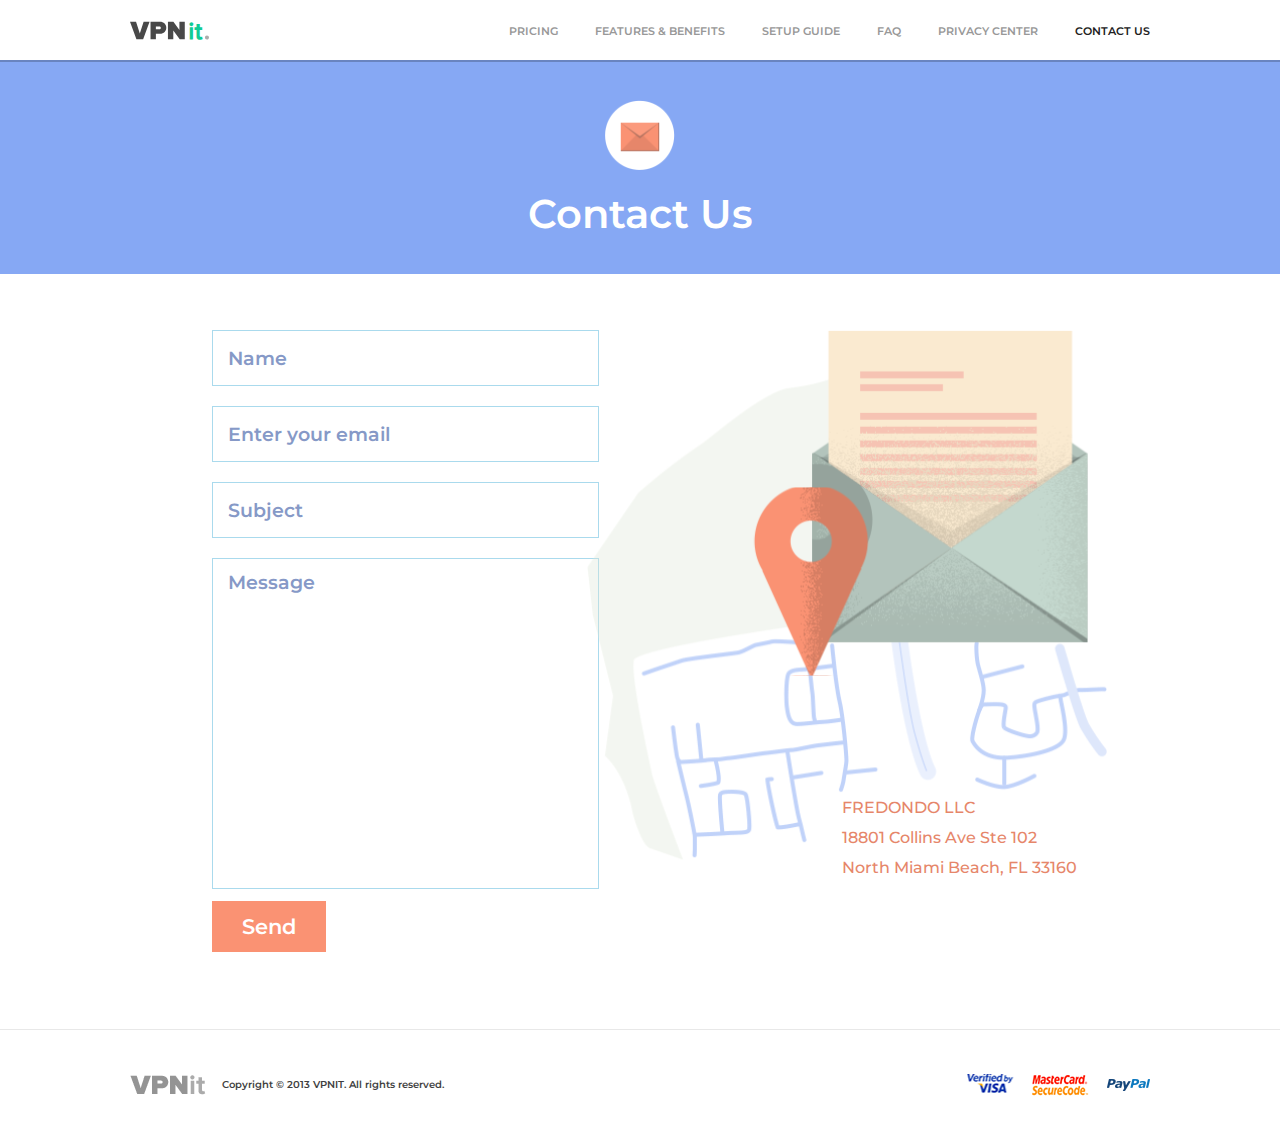
==== commit d48de569: "Add files via upload" ====
--- a/contact.html
+++ b/contact.html
@@ -6,7 +6,7 @@
 	<meta charset="UTF-8">
 	<meta name="format-detection" content="telephone=no">
 	<!-- <style>body{opacity: 0;}</style> -->
-	<link rel="stylesheet" href="css/style.min.css?_v=20230730190605">
+	<link rel="stylesheet" href="css/style.min.css?_v=20230810083010">
 	<link rel="shortcut icon" href="favicon.ico">
 	<!-- <meta name="robots" content="noindex, nofollow"> -->
 	<meta name="viewport" content="width=device-width, initial-scale=1.0">
@@ -109,7 +109,7 @@
 			</div>
 		</div>
 	</div>
-	<script src="js/app.min.js?_v=20230730190605"></script>
+	<script src="js/app.min.js?_v=20230810083010"></script>
 
 </body>
 
--- a/css/style.min.css
+++ b/css/style.min.css
@@ -1 +1 @@
-@charset "UTF-8";@import url(https://fonts.googleapis.com/css?family=Montserrat:regular,500,600,700&display=swap);@font-face{font-family:FontsFree;font-display:swap;src:url(../fonts/FontsFree-Net-Segoe-UI-Bold.woff2) format("woff2"),url(../fonts/FontsFree-Net-Segoe-UI-Bold.woff) format("woff");font-weight:400;font-style:normal}@font-face{font-family:icons;font-display:swap;src:url(../fonts/icons.woff2) format("woff2"),url(../fonts/icons.woff) format("woff");font-weight:400;font-style:normal}[class*=_icon-]:before{font-family:icons;font-style:normal;font-weight:400;font-variant:normal;text-transform:none;line-height:1;-webkit-font-smoothing:antialiased;-moz-osx-font-smoothing:grayscale}[class*=_icon-]:before{display:block}._icon-arrow:before{content:"\e901";color:red}._icon-logo:before{content:"\e900"}*{padding:0;margin:0;border:0}*,:after,:before{-webkit-box-sizing:border-box;box-sizing:border-box}body,html{height:100%;min-width:320px}body{color:#000;line-height:1;font-family:Montserrat,sans-serif;font-size:.875rem;-ms-text-size-adjust:100%;-moz-text-size-adjust:100%;-webkit-text-size-adjust:100%;-webkit-font-smoothing:antialiased;-moz-osx-font-smoothing:grayscale}button,input,textarea{font-family:Montserrat,sans-serif;font-size:inherit;line-height:inherit}button{cursor:pointer;color:inherit;background-color:transparent}a{color:inherit;text-decoration:none}ul li{list-style:none}img{vertical-align:top}h1,h2,h3,h4,h5,h6{font-weight:inherit;font-size:inherit}.lock body{overflow:hidden;-ms-touch-action:none;touch-action:none;-ms-scroll-chaining:none;overscroll-behavior:none}.wrapper{min-height:100%;display:-webkit-box;display:-ms-flexbox;display:flex;-webkit-box-orient:vertical;-webkit-box-direction:normal;-ms-flex-direction:column;flex-direction:column;overflow:hidden}@supports (overflow:clip){.wrapper{overflow:clip}}.wrapper>main{-webkit-box-flex:1;-ms-flex:1 1 auto;flex:1 1 auto}.wrapper>*{min-width:0}[class*=__container]{max-width:65rem;margin:0 auto;padding:0 .625rem}.form__error{position:absolute;top:100%;left:0;color:#ea5f5f;font-size:.6875rem;font-weight:700;line-height:165%}input[type=email],input[type=tel],input[type=text],textarea{-webkit-appearance:none;-moz-appearance:none;appearance:none}.input{position:relative;border-radius:0!important;width:100%;display:block;padding:0 12px;border:1px solid #aadaed;-webkit-transition:opacity .3s;transition:opacity .3s;color:#515151;font-size:1rem;font-weight:600}.input._form-focus{background-color:#d6ebfb;border:1px solid #d6ebfb;outline:0}.input._form-error{color:#ea5f5f;font-weight:600;border:1px solid #ea5f5f}textarea.input{resize:none;padding:0 0}.checkbox{position:relative}.checkbox:not(:last-child){margin-bottom:.3125em}.checkbox__input{visibility:hidden;position:absolute;width:1.5rem;height:1.3125rem}.checkbox__input:focus-visible+.checkbox__label:before{-webkit-box-shadow:0 0 5px #000;box-shadow:0 0 5px #000}.checkbox__input:checked+.checkbox__label:before{background-color:rgba(129,201,229,.4235294118);content:url(../img/checkbox-checked.svg);border:none;width:1.3125rem;height:1.3125rem}.checkbox__label{cursor:pointer;display:-webkit-box;display:-ms-flexbox;display:flex;position:relative;gap:.8125rem}.checkbox__label:before{content:"";-ms-flex-item-align:end;align-self:flex-end;-webkit-box-flex:0;-ms-flex:0 0 1.3125rem;flex:0 0 1.3125rem;width:1.3125rem;height:1.3125rem;border:1px solid rgba(129,201,229,.4235294118);margin-bottom:auto}.checkbox__text{-ms-flex-item-align:center;-ms-grid-row-align:center;align-self:center}.options{display:-webkit-box;display:-ms-flexbox;display:flex;-webkit-box-orient:vertical;-webkit-box-direction:normal;-ms-flex-direction:column;flex-direction:column;-webkit-box-align:start;-ms-flex-align:start;align-items:flex-start}.options__item{display:-webkit-box;display:-ms-flexbox;display:flex;gap:.625rem;position:relative;cursor:pointer}.options__item input{width:1.0625rem;height:1.0625rem}.options__item label{cursor:pointer}.options__item:not(:last-child){margin-bottom:.3125em}.options__item [type=radio]{display:none}.options__input{cursor:pointer}.options__input:checked+.options__label:after{visibility:visible;background-color:#fff}.options__label{padding-left:1.875rem;position:relative;display:-webkit-inline-box;display:-ms-inline-flexbox;display:inline-flex;-webkit-box-align:center;-ms-flex-align:center;align-items:center;cursor:pointer;gap:10px}.options__label:before{position:absolute;content:url(../img/radiobutton/non-active.svg);left:.125rem;top:50%;-webkit-transform:translate(0,-50%);-ms-transform:translate(0,-50%);transform:translate(0,-50%);-webkit-box-flex:0;-ms-flex:0 0 20px;flex:0 0 20px;border-radius:50%;width:1.0625rem;height:1.0625rem}.options__label:after{content:url(../img/radiobutton/active.svg);-webkit-transform:scale(0);-ms-transform:scale(0);transform:scale(0);width:1.0625rem;height:1.0625rem;border-radius:50%;position:absolute;left:.125rem;top:50%;-webkit-transform:translate(0,-50%);-ms-transform:translate(0,-50%);transform:translate(0,-50%);visibility:hidden}.popup{position:absolute;width:100%;top:3.75rem;left:0;bottom:0;right:0;-webkit-transition:visibility .8s ease 0s;transition:visibility .8s ease 0s;visibility:hidden;pointer-events:none}.popup_show{z-index:28;visibility:visible;overflow:auto;pointer-events:auto}.popup_show .popup__content{visibility:visible;-webkit-transform:scale(1);-ms-transform:scale(1);transform:scale(1)}.popup__wrapper{display:-webkit-box;display:-ms-flexbox;display:flex;-webkit-box-orient:vertical;-webkit-box-direction:normal;-ms-flex-direction:column;flex-direction:column;-webkit-box-align:center;-ms-flex-align:center;align-items:center;-webkit-box-flex:1;-ms-flex:1 1 auto;flex:1 1 auto;width:100%;display:flex;-webkit-box-pack:center;-ms-flex-pack:center;justify-content:center;align-items:center}.popup__content{height:3.75rem;display:-webkit-box;display:-ms-flexbox;display:flex;-webkit-box-align:center;-ms-flex-align:center;align-items:center;-webkit-box-pack:center;-ms-flex-pack:center;justify-content:center;border-bottom:3px solid #ecb982;background:rgba(255,255,255,.9);padding:30px 10px;visibility:hidden;-webkit-transform:scale(0);-ms-transform:scale(0);transform:scale(0);-webkit-transition:-webkit-transform .3s ease 0s;transition:-webkit-transform .3s ease 0s;transition:transform .3s ease 0s;transition:transform .3s ease 0s,-webkit-transform .3s ease 0s;width:100%}.lock .popup__content{visibility:visible}.popup__text{color:#ecb982;text-align:center;font-weight:700;line-height:140%}.spollers{display:-ms-grid;display:grid}.spollers__item{font-size:1.25rem}.spollers__title{width:100%;cursor:default;text-align:left;padding:.625rem .9375rem;border-radius:.3125rem;position:relative;list-style:none}.spollers__body{padding:1.25rem;border-radius:.3125rem}[class*=-ibg]{position:relative}[class*=-ibg] img{position:absolute;width:100%;height:100%;top:0;left:0;-o-object-fit:cover;object-fit:cover}[class*=-ibg_contain] img{-o-object-fit:contain;object-fit:contain}.title-main{color:#fff;font-weight:600;text-align:center}.title-form{color:#3e3e3e;font-weight:600;line-height:160%}.label-form{text-transform:uppercase;color:#7b7b7b;font-size:.875rem;font-weight:600;line-height:165%;margin-bottom:.4375rem;display:block}.logo-link{cursor:pointer}.logo{-webkit-transition:all .3s;transition:all .3s;pointer-events:none;font-size:1.125rem;color:#10cb95;display:-webkit-box;display:-ms-flexbox;display:flex;-webkit-box-align:center;-ms-flex-align:center;align-items:center;z-index:22}.logo.logo-blue{pointer-events:all}.logo__body{display:-webkit-inline-box;display:-ms-inline-flexbox;display:inline-flex;-webkit-box-align:end;-ms-flex-align:end;align-items:flex-end;gap:.0625rem}.logo img:first-child{margin-right:.15625rem}.menu-open .logo{position:relative;left:50%;-webkit-transform:translate(-50%,0);-ms-transform:translate(-50%,0);transform:translate(-50%,0)}.banner__container{display:-webkit-box;display:-ms-flexbox;display:flex;-webkit-box-orient:vertical;-webkit-box-direction:normal;-ms-flex-direction:column;flex-direction:column;-webkit-box-align:center;-ms-flex-align:center;align-items:center;gap:1.5rem}.setup{background:#9d7ab2}.faq{background:#f4867b}.privacy{background:#97cb6f}.contact{background:#86a8f4}.success{background-color:#74c3e2}.header__logo{pointer-events:all}.content-success__container{text-align:center;padding-top:2.5rem;padding-bottom:3.75rem}.content-success__text{color:#736d6d;max-width:43.75rem;margin:0 auto;line-height:175%}.content-success__mail{color:#736d6d;font-weight:600;line-height:175%;margin-top:1.875rem;margin-bottom:2.5rem}.content-success__button{padding:.6875rem 4.25rem;color:#fff;font-weight:600;display:-webkit-box;display:-ms-flexbox;display:flex;-webkit-box-pack:center;-ms-flex-pack:center;justify-content:center;-webkit-box-align:center;-ms-flex-align:center;align-items:center;background:#539cb9;margin:0 auto;max-width:23.75rem}.thank{-webkit-box-flex:1;-ms-flex:1 1 auto;flex:1 1 auto;background:#96e6c1}.thank__container{position:relative;text-align:center}.thank__title{color:#fff;text-align:center;font-family:Segoe UI;font-style:normal;font-weight:700;line-height:127.508%}.thank__text{color:#468dba;font-family:Arial;line-height:135.99%}.thank__text a{color:#0145d4;text-decoration:underline}.thank__items{display:-webkit-box;display:-ms-flexbox;display:flex;-webkit-box-orient:vertical;-webkit-box-direction:normal;-ms-flex-direction:column;flex-direction:column;gap:.625rem;-webkit-box-align:center;-ms-flex-align:center;align-items:center}.thank__item{display:-webkit-box;display:-ms-flexbox;display:flex;gap:1.6875rem;background:#7cd2ab;color:#fff;font-family:Segoe UI;font-weight:700;list-style:120%;-webkit-box-align:center;-ms-flex-align:center;align-items:center;padding:.1875rem 0}.thank__icon{display:-webkit-box;display:-ms-flexbox;display:flex;-webkit-box-align:center;-ms-flex-align:center;align-items:center;-webkit-box-pack:center;-ms-flex-pack:center;justify-content:center;border-right:.0625rem solid #3bc58e;height:100%}.thank__icon:nth-child(1){padding:0 .4375rem 0 .6875rem}.thank__icon:nth-child(2){padding:0 .4375rem 0 .8125rem}.thank__name{color:#cdcdcd;font-weight:700}.thank__images img{position:absolute}.page{display:-webkit-box;display:-ms-flexbox;display:flex;-webkit-box-orient:vertical;-webkit-box-direction:normal;-ms-flex-direction:column;flex-direction:column}.system-thank{background:#f8f8f8}.system-thank__title{color:#cdcdcd;text-align:center;font-family:Segoe UI;line-height:133.333333%;font-weight:700}.footer-thank{border-top:none!important}.header{position:relative;top:0;left:0;width:100%;background-color:#fff}.header::after{content:"";display:block;width:100%;height:2px;z-index:29;position:absolute;left:0;top:100%;background:rgba(0,0,0,.21)}.menu-open .header::after{display:none}.header__container{height:3.75rem;display:-webkit-box;display:-ms-flexbox;display:flex;-webkit-box-pack:justify;-ms-flex-pack:justify;justify-content:space-between;-ms-flex-line-pack:center;align-content:center}.menu{display:-webkit-box;display:-ms-flexbox;display:flex;-webkit-box-align:center;-ms-flex-align:center;align-items:center}.menu__body{-webkit-transition:all .4s;transition:all .4s}.menu__list{z-index:20;display:-webkit-box;display:-ms-flexbox;display:flex;-ms-flex-wrap:wrap;flex-wrap:wrap}.menu__link{color:#989898;font-size:.6875rem;font-weight:600;text-transform:uppercase;-webkit-transition:color .25s ease,border-bottom .25s ease;transition:color .25s ease,border-bottom .25s ease;border-bottom:1px solid #fff}.menu__link.active{color:#212121;text-decoration:none;pointer-events:none}.menu__link_hash.active{color:#989898;text-decoration:none;pointer-events:all}.icon-menu{display:none}.footer__faq{border-top:none}.footer__body{display:-webkit-box;display:-ms-flexbox;display:flex;-webkit-box-align:center;-ms-flex-align:center;align-items:center;-webkit-column-gap:1rem;-moz-column-gap:1rem;column-gap:1rem;-ms-flex-wrap:wrap;flex-wrap:wrap}.footer__copy{-webkit-box-flex:1;-ms-flex:1 1 auto;flex:1 1 auto;font-size:.625rem;font-weight:600;line-height:1;color:#3e3e3e}.footer__items{display:-webkit-box;display:-ms-flexbox;display:flex;gap:1.125rem}.footer__item{padding:auto 0;display:-webkit-box;display:-ms-flexbox;display:flex;-webkit-box-align:center;-ms-flex-align:center;align-items:center}.main__slide{position:relative;z-index:2;overflow:hidden}.main__slide_1{background:#c4e1f7}.main__slide_1 .main__image{position:absolute}.main__slide_2{background:#ffdab2}.main__slide_2 .main__image{position:absolute;z-index:-1}.main__slide_3{background:#e7c6d8}.main__slide_3 .main__image{position:absolute;z-index:1}.main__slide_4{background:#93e7c0}.main__slide_4 .main__image{position:absolute;z-index:1}.main__container{height:100%;position:relative}.main__title{color:#fff;font-weight:700;line-height:normal;max-width:43.75rem;z-index:2;position:relative}.main__text{color:#fff;font-weight:600;margin-top:.625rem;z-index:2;position:relative}.no-webp .prices{background:url(../img/map.png) center}.prices{position:relative;top:-1.25rem}.prices__slider{position:relative}.prices__wrapper{margin:0 auto;margin-bottom:1.875rem}.card-prices:not(:last-child) .card-prices__head{border-right:.5px solid rgba(83,145,169,.3215686275)}.card-prices:not(:last-child) .card-prices__body{border-right:.5px solid rgba(170,218,237,.3098039216)}.card-prices__head{background:#99d5ed;color:#fff;text-align:center;font-weight:600;padding-top:1.8125rem;padding-bottom:1.5625rem;height:7.75rem}.card-prices__time{font-size:1.125rem;line-height:normal}.card-prices__price{text-shadow:0 1px 0 rgba(0,0,0,.21);font-size:3rem;margin-top:.3125rem}.card-prices__body{padding:1.1875rem .75rem .75rem .75rem;height:19.1875rem;background:#feffff}.card-prices__list{display:-webkit-box;display:-ms-flexbox;display:flex;-webkit-box-orient:vertical;-webkit-box-direction:normal;-ms-flex-direction:column;flex-direction:column;-webkit-box-align:center;-ms-flex-align:center;align-items:center;row-gap:1.25rem}.card-prices__item{color:#747e8f;font-size:.8125rem;font-weight:600;line-height:135%}.card-prices__button{display:-webkit-inline-box;display:-ms-inline-flexbox;display:inline-flex;-webkit-box-align:center;-ms-flex-align:center;align-items:center;-webkit-box-pack:center;-ms-flex-pack:center;justify-content:center;margin-top:1.75rem;background:#ff965c;height:2.6875rem;width:100%;color:#fff;font-size:1.0625rem;font-weight:600;-webkit-transition:all .3s;transition:all .3s}.card-prices.highlighted{position:relative}.card-prices.highlighted::after{content:url(../img/badge.svg);position:absolute;top:-1rem;right:.4375rem;z-index:28}.card-prices.highlighted .card-prices__head{background:#9d7ab4}.card-prices.highlighted .card-prices__body{position:relative;background:#eadaf4}.card-prices.highlighted .card-prices__button{background:#fff;color:#ff965c;-webkit-transition:all .25s;transition:all .25s}.prices__slider .swiper-pagination{position:static}.no-webp .features{background:#fafafa url(../img/Features/background-bottom.png) repeat-x 50% 100%}.no-webp .features__top{background:#fafafa url(../img/Features/background-top.png) repeat-x 50.5% -1.0625rem}.features__top{padding-bottom:4rem;position:relative;overflow:visible}.features__title{color:#6c6565;text-align:center;font-weight:600}.features__items{display:-ms-grid;display:grid;max-width:50rem;margin:0 auto;-ms-grid-columns:(1fr)[3];grid-template-columns:repeat(3,1fr);-webkit-column-gap:4.75rem;-moz-column-gap:4.75rem;column-gap:4.75rem}.features__items .item-features:nth-child(1){position:relative}.features__items .item-features:nth-child(1):after{content:"";position:absolute;width:.0625rem;height:100%;background-color:#ebebeb;right:-2.5rem;top:0}.features__items .item-features:nth-child(2){position:relative}.features__items .item-features:nth-child(2):after{content:"";position:absolute;width:.0625rem;height:100%;background-color:#ebebeb;right:-2.25rem;top:0}.features__cards .features__container{display:-ms-grid;display:grid;max-width:50rem;margin:0 auto;-ms-grid-columns:(1fr)[3];grid-template-columns:repeat(3,1fr);-webkit-column-gap:3.125rem;-moz-column-gap:3.125rem;column-gap:3.125rem;padding-top:4rem}.item-features{display:-webkit-box;display:-ms-flexbox;display:flex;-webkit-box-orient:vertical;-webkit-box-direction:normal;-ms-flex-direction:column;flex-direction:column;text-align:center;-webkit-box-align:center;-ms-flex-align:center;align-items:center}.item-features__image{width:5.1875rem;height:5.1875rem;display:-webkit-box;display:-ms-flexbox;display:flex;-webkit-box-align:center;-ms-flex-align:center;align-items:center;-webkit-box-pack:center;-ms-flex-pack:center;justify-content:center;border-radius:50%;margin-bottom:1.25rem}.item-features__image_red{background-color:#fdf2e2}.item-features__image_red img{margin-bottom:.0625rem}.item-features__image_green{background-color:#f5faf0}.item-features__title{color:#767f8e;font-size:1.0625rem;font-weight:700;margin-bottom:1.25rem}.item-features__text{color:#979797;font-size:.875rem;font-weight:600;line-height:175%}.system{background:#f3ecf8}.system__items{display:-ms-grid;display:grid;-ms-grid-columns:(auto)[4];grid-template-columns:repeat(4,auto);-webkit-box-pack:center;-ms-flex-pack:center;justify-content:center}.system__item{display:-webkit-box;display:-ms-flexbox;display:flex;-webkit-box-orient:vertical;-webkit-box-direction:normal;-ms-flex-direction:column;flex-direction:column;-webkit-box-align:center;-ms-flex-align:center;align-items:center;-webkit-box-pack:center;-ms-flex-pack:center;justify-content:center;gap:.625rem;width:10.25rem}.system__item:active{background:#a98bbd}.system__name{color:#d9cadc;font-size:.875rem;font-weight:700}.banner{background:#74c3e2}.banner__container{display:-webkit-box;display:-ms-flexbox;display:flex;-webkit-box-orient:vertical;-webkit-box-direction:normal;-ms-flex-direction:column;flex-direction:column;-webkit-box-align:center;-ms-flex-align:center;align-items:center;gap:1.5rem}.order__container{max-width:51.25rem}.order__summary{margin:0 auto}.order__comment{background:#e9f8fe;padding:0 .625rem;border-top:2px solid #dbe9ef;border-bottom:2px solid #e0eef4}.order__notes{max-width:51.25rem;margin:0 auto;padding:2.5rem 2.1875rem;display:-webkit-box;display:-ms-flexbox;display:flex;-webkit-box-orient:vertical;-webkit-box-direction:normal;-ms-flex-direction:column;flex-direction:column;gap:1.875rem}.order__note{font-weight:500;color:#736d6d;font-size:.875rem;line-height:175%;padding-left:1.5rem;position:relative}.order__note:before{content:"";position:absolute;width:.25rem;height:.25rem;display:inline-block;border-radius:50%;background-color:#736d6d;left:0;top:.625rem}.order__terms{max-width:51.25rem;margin:0 auto;padding-left:3.8125rem}.order__terms label{font-weight:600;color:#626262}.order__terms label div{display:-webkit-box;display:-ms-flexbox;display:flex;-ms-flex-wrap:wrap;flex-wrap:wrap;gap:.3125rem}.order__terms label a{color:#989898;border-bottom:1px solid #cbcbcb;-webkit-transition:all .25s;transition:all .25s}.order__buttons{width:100%;-webkit-box-pack:center;-ms-flex-pack:center;justify-content:center;-webkit-box-align:center;-ms-flex-align:center;align-items:center;display:-webkit-box;display:-ms-flexbox;display:flex;-webkit-box-orient:vertical;-webkit-box-direction:normal;-ms-flex-direction:column;flex-direction:column}.order__button{display:none;-webkit-box-align:center;-ms-flex-align:center;align-items:center;-webkit-box-pack:center;-ms-flex-pack:center;justify-content:center;width:17.1875rem;background:#ff965c;color:#fff;text-align:center;font-weight:600;margin:auto;margin-top:2.625rem;-webkit-transition:all .25s;transition:all .25s}.order__paypal{display:none;-webkit-box-align:center;-ms-flex-align:center;align-items:center;-webkit-box-pack:center;-ms-flex-pack:center;justify-content:center;margin-top:2.625rem}.order__paypal img{width:100%}.summary__table{padding-bottom:2.3125rem;display:-webkit-box;display:-ms-flexbox;display:flex;-webkit-box-orient:vertical;-webkit-box-direction:normal;-ms-flex-direction:column;flex-direction:column;width:100%}.summary__table tr{border-bottom:.0625rem dashed #c4c4c4}.summary__table thead tr{display:-webkit-box;display:-ms-flexbox;display:flex;-webkit-box-pack:justify;-ms-flex-pack:justify;justify-content:space-between;gap:1.875rem;padding:0 1.1875rem 1.5rem 1rem}.summary__table th{color:#b2b2b2;font-size:.875rem;line-height:135.714286%;font-weight:600;text-align:left}.summary__access{gap:1.875rem;display:-webkit-box;display:-ms-flexbox;display:flex;-webkit-box-pack:justify;-ms-flex-pack:justify;justify-content:space-between;color:#3e3e3e;font-weight:600;padding:1.5625rem 1.1875rem 1.5625rem 1rem}.summary__fees{gap:1.875rem;display:-webkit-box;display:-ms-flexbox;display:flex;-webkit-box-pack:justify;-ms-flex-pack:justify;justify-content:space-between;padding:1.5625rem 1.1875rem 1.5625rem 1rem;color:#787878;font-weight:600}.summary__total{gap:1.875rem;display:-webkit-box;display:-ms-flexbox;display:flex;-webkit-box-align:center;-ms-flex-align:center;align-items:center;-webkit-box-pack:justify;-ms-flex-pack:justify;justify-content:space-between;color:#3e3e3e;font-weight:600;padding:2.625rem .625rem 2.625rem 1rem}.promo{border-bottom:.0625rem dashed #c4c4c4}.promo__form{position:relative}.promo__input{color:#515151;font-size:1rem;font-weight:600;max-width:27.5625rem}.method{border-bottom:.0625rem dashed #c4c4c4}.method__title{margin-top:2.5rem;display:block}.method__name{text-transform:uppercase;color:#7b7b7b;font-size:.875rem;font-weight:600;line-height:165%}.method__options{display:-webkit-box;display:-ms-flexbox;display:flex;-webkit-box-orient:horizontal;-webkit-box-direction:normal;-ms-flex-direction:row;flex-direction:row;padding-bottom:1.4375rem;-ms-flex-wrap:wrap;flex-wrap:wrap}.method__option{display:-webkit-box;display:-ms-flexbox;display:flex;-webkit-box-align:center;-ms-flex-align:center;align-items:center;gap:.625rem;cursor:pointer}.method__holder{padding-bottom:3.25rem;display:none;max-width:27.5rem}.method__holder #holdername{margin-top:.4375rem;margin-bottom:1.8125rem}.method__card{margin-right:-1.9375rem;display:-webkit-box;display:-ms-flexbox;display:flex;padding-bottom:1.8125rem}.method__card #ccv{max-width:5.125rem;margin-right:.9375rem}.method__item{position:relative}.method__item_1 .form__error{width:240%}.method__card-number{-webkit-box-flex:1;-ms-flex:1 1 auto;flex:1 1 auto;margin-right:1.75rem}.method__date{position:relative;display:-webkit-box;display:-ms-flexbox;display:flex;gap:.6875rem}.method__date input{max-width:3.5625rem;padding:.375rem .75rem .3125rem;text-align:center}.method__ccv{display:-webkit-box;display:-ms-flexbox;display:flex;position:relative}.how{height:1rem;position:relative}.how__icon{position:relative;width:1.25rem;height:1.25rem;font-size:.875rem;font-weight:700;border-radius:50%;display:-webkit-box;display:-ms-flexbox;display:flex;-webkit-box-align:center;-ms-flex-align:center;align-items:center;-webkit-box-pack:center;-ms-flex-pack:center;justify-content:center;cursor:pointer;border:2px solid #a3d9ee;background-color:#fff;color:#f05975;margin-top:2.1875rem}.how__text{background:rgba(196,196,196,.2);color:#000;font-size:.875rem;line-height:150%;position:absolute;left:2.25rem;top:.4375rem;padding:.3125rem .625rem .625rem .625rem;display:none;pointer-events:none;width:10.625rem;height:4.5rem}.how__text._show{display:-webkit-box;display:-ms-flexbox;display:flex}.mail__title{display:block;padding-bottom:1.25rem}.mail__items{display:-webkit-box;display:-ms-flexbox;display:flex;gap:1.625rem}.mail__item{width:100%;position:relative}.tabs-setup{position:relative}.tabs-setup__navigation{padding:0 .625rem;margin:0 auto;display:-webkit-box;display:-ms-flexbox;display:flex;-webkit-box-pack:center;-ms-flex-pack:center;justify-content:center;border-bottom:2px solid #c9c9c9}.tabs-setup__title{text-align:center;position:relative;display:-webkit-box;display:-ms-flexbox;display:flex;-webkit-box-align:center;-ms-flex-align:center;align-items:center;-webkit-box-pack:center;-ms-flex-pack:center;justify-content:center;padding:.625rem;color:#989898;background-color:#fff;z-index:15;text-shadow:0 4px 4px 0 rgba(0,0,0,.25);font-size:.8125rem;font-weight:600;line-height:165%;height:3.75rem;width:12.5625rem}.tabs-setup__title-windows{cursor:pointer;position:relative;text-align:center;position:relative;display:-webkit-box;display:-ms-flexbox;display:flex;-webkit-box-align:center;-ms-flex-align:center;align-items:center;-webkit-box-pack:center;-ms-flex-pack:center;justify-content:center;padding:.625rem;color:#989898;background-color:#fff;z-index:15;text-shadow:0 4px 4px 0 rgba(0,0,0,.25);font-size:.8125rem;font-weight:600;line-height:165%;height:3.75rem;width:12.5625rem}.tabs-setup__block{padding-bottom:4.8125rem}.tabs-setup__subtitle{background-color:#fff;height:3.375rem;position:relative;border:1px solid #cbcbcb;color:#989898;text-shadow:0 4px 4px 0 rgba(0,0,0,.25);font-size:.8125rem;font-weight:600;line-height:165%}.tabs-setup__subnavigation{position:absolute;bottom:0;-webkit-transform:translate(0,100%);-ms-transform:translate(0,100%);transform:translate(0,100%);left:0;display:none;-webkit-box-orient:vertical;-webkit-box-direction:normal;-ms-flex-direction:column;flex-direction:column}.tabs-setup__subnavigation._show{display:-webkit-box;display:-ms-flexbox;display:flex}.tabs-setup__content{padding:0 .625rem;max-width:75.375rem;margin:0 auto;position:relative}.body-tabs{text-align:center}.body-tabs__title{line-height:136.363636%;color:#3e3e3e;font-weight:600}.body-tabs__block:last-child{border:none}.body-tabs__block{position:relative}.body-tabs__block:not(:last-child){margin-bottom:1.75rem}.body-tabs__number{width:2.375rem;height:2.375rem;color:#fff;background:#9d7ab4;border-radius:50%;font-size:1.25rem;font-weight:700;display:-webkit-box;display:-ms-flexbox;display:flex;-webkit-box-align:center;-ms-flex-align:center;align-items:center;-webkit-box-pack:center;-ms-flex-pack:center;justify-content:center}.body-tabs__text{display:-webkit-box;display:-ms-flexbox;display:flex;-webkit-box-orient:vertical;-webkit-box-direction:normal;-ms-flex-direction:column;flex-direction:column;margin:1.375rem auto;color:#7b7b7b;font-weight:600;line-height:170%;max-width:65rem}.body-tabs__text ul{text-align:left}.body-tabs__image{display:-webkit-box;display:-ms-flexbox;display:flex;-webkit-box-align:end;-ms-flex-align:end;align-items:flex-end;-webkit-box-pack:center;-ms-flex-pack:center;justify-content:center;gap:.25rem;-webkit-box-orient:vertical;-webkit-box-direction:normal;-ms-flex-direction:column;flex-direction:column;-webkit-box-align:center;-ms-flex-align:center;align-items:center;gap:2rem}.body-tabs__image_row{-webkit-box-orient:horizontal;-webkit-box-direction:normal;-ms-flex-direction:row;flex-direction:row;gap:.3125rem}.body-tabs__top{position:absolute;top:0;-webkit-transform:translate(0,-100%);-ms-transform:translate(0,-100%);transform:translate(0,-100%);width:2.5rem;height:2.5rem;background:#9d7ab4;display:-webkit-box;display:-ms-flexbox;display:flex;-webkit-box-align:center;-ms-flex-align:center;align-items:center;-webkit-box-pack:center;-ms-flex-pack:center;justify-content:center;-webkit-transition:all .2s ease;transition:all .2s ease;text-align:center;border-bottom:1px solid #836596}.footer-setup .footer__container{position:relative}.spollers-setup__container{padding-bottom:0}.spollers-setup__container._open{padding-bottom:6.25rem}.spollers-setup__title{height:3.8125rem;display:-webkit-box;display:-ms-flexbox;display:flex;-webkit-box-align:center;-ms-flex-align:center;align-items:center;-webkit-box-pack:start;-ms-flex-pack:start;justify-content:flex-start}.spollers-setup__subtitle{display:-webkit-box;display:-ms-flexbox;display:flex;-webkit-box-align:center;-ms-flex-align:center;align-items:center;-webkit-box-pack:start;-ms-flex-pack:start;justify-content:flex-start;background:#f5f2f7}.spollers-setup__subtitle::before{-webkit-transition:all .2s;transition:all .2s}.spollers-setup__subtitle._spoller-active{color:#fff;background:rgba(157,122,178,.6)}.spollers-setup__subtitle._spoller-active::before{-webkit-transform:rotate(90deg);-ms-transform:rotate(90deg);transform:rotate(90deg);-webkit-transform-origin:60%;-ms-transform-origin:60%;transform-origin:60%;color:#fff}.questions__spollers{max-width:51.5rem;margin:0 auto}.questions__item{border-bottom:.0625rem solid #ffe6de}.questions__title{padding:1.25rem 0 1.25rem 4rem;color:#3e3e3e;font-weight:700;line-height:175%}._spoller-init .questions__title{cursor:pointer}._spoller-init .questions__title::before{color:rgba(245,150,141,.5);position:absolute;left:1.125rem;top:1.625rem;height:1.375rem;width:1.375rem}._spoller-init .questions__title._spoller-active::before{-webkit-transform:rotate(90deg);-ms-transform:rotate(90deg);transform:rotate(90deg);-webkit-transform-origin:20% 40%;-ms-transform-origin:20% 40%;transform-origin:20% 40%;color:#f5968d}.questions__body{border-top:.0625rem solid #ffe6de;font-family:Montserrat,sans-serif;padding:1.25rem 1.875rem 1.25rem 1.0625rem;color:#7b7b7b;font-weight:600;line-height:165%;font-size:.875rem;margin-left:3.0625rem}.tabs-policy{max-width:50rem;margin:0 auto}.tabs-policy__navigation{position:relative;display:-webkit-box;display:-ms-flexbox;display:flex}._tab-spoller .tabs-policy__navigation{-webkit-box-orient:vertical;-webkit-box-direction:normal;-ms-flex-direction:column;flex-direction:column}.tabs-policy__title{position:relative;font-weight:500;-webkit-box-flex:0;-ms-flex:0 1 50%;flex:0 1 50%;height:3.875rem;color:#989898;background:#fff}.tabs-policy__title._tab-active{background:#81b659;color:#fff;font-family:Montserrat;font-style:normal;font-weight:600;line-height:175%}._tab-spoller .tabs-policy__title{border-bottom:.0625rem solid #c9c9c9;width:100%;text-align:left;height:3.8125rem;padding-left:2.25rem}.tabs-policy__label{color:#3e3e3e;padding-bottom:1.1875rem;font-weight:700}.tabs-policy__body{color:#7b7b7b;font-size:.875rem;font-weight:500;line-height:150%}.tabs-policy__body li,.tabs-policy__body p{padding-bottom:1.375rem}.contact-form__container{position:relative}.contact-form__input{padding:.9375rem;color:#000;font-weight:600}.contact-form__input::-webkit-input-placeholder{color:#8699c7}.contact-form__input::-moz-placeholder{color:#8699c7}.contact-form__input:-ms-input-placeholder{color:#8699c7}.contact-form__input::-ms-input-placeholder{color:#8699c7}.contact-form__input::placeholder{color:#8699c7}.contact-form__input:focus::-webkit-input-placeholder{opacity:1}.contact-form__input:focus::-moz-placeholder{opacity:1}.contact-form__input:focus:-ms-input-placeholder{opacity:1}.contact-form__input:focus::-ms-input-placeholder{opacity:1}.contact-form__input:focus::placeholder{opacity:1}.contact-form__input._form-error{font-weight:600;border:1px solid #ea5f5f}.contact-form__input._form-error::-webkit-input-placeholder{color:#ea5f5f}.contact-form__input._form-error::-moz-placeholder{color:#ea5f5f}.contact-form__input._form-error:-ms-input-placeholder{color:#ea5f5f}.contact-form__input._form-error::-ms-input-placeholder{color:#ea5f5f}.contact-form__input._form-error::placeholder{color:#ea5f5f}.contact-form__button{width:7.125rem;background:#fa9273;color:#fff;text-align:center;font-weight:600;-webkit-transition:all .25s;transition:all .25s}.contact-form__image{position:absolute;top:3.5rem}.contact-form__text{position:absolute;color:#e6866a;right:0;line-height:187.5%;font-weight:500}.contact-form form{display:-webkit-box;display:-ms-flexbox;display:flex;-webkit-box-orient:vertical;-webkit-box-direction:normal;-ms-flex-direction:column;flex-direction:column;max-width:24.1875rem}.contact-form textarea{height:20.6875rem;max-width:24.1875rem;padding:.875rem .9375rem}.form-sent{opacity:0;position:absolute;top:3.75rem;left:0;height:3.75rem;width:100%;display:-webkit-box;display:-ms-flexbox;display:flex;-webkit-box-align:center;-ms-flex-align:center;align-items:center;-webkit-box-pack:center;-ms-flex-pack:center;justify-content:center;border-bottom:.1875rem solid #ecb982;background:rgba(255,255,255,.9);padding:30px 10px}.form-sent__text{color:#ecb982;text-align:center;font-weight:700;line-height:140%}.swiper{overflow:hidden}.swiper-initialized{-ms-touch-action:pan-y;touch-action:pan-y}.swiper-wrapper{width:100%;height:100%;-webkit-box-sizing:content-box;box-sizing:content-box;display:-webkit-box;display:-ms-flexbox;display:flex;position:relative}.swiper-vertical .swiper-wrapper{-webkit-box-orient:vertical;-webkit-box-direction:normal;-ms-flex-direction:column;flex-direction:column}.swiper-autoheight .swiper-wrapper{-webkit-box-align:start;-ms-flex-align:start;align-items:flex-start}.swiper-initialized .swiper-slide{-ms-flex-negative:0;flex-shrink:0}.swiper-android .swiper-slide,.swiper-android .swiper-wrapper{-webkit-transform:translate3d(0,0,0);transform:translate3d(0,0,0)}.swiper-button-lock{display:none!important}.swiper-pagination{position:relative;text-align:center;-webkit-transition:.3s opacity;transition:.3s opacity;-webkit-transform:translate3d(0,0,0);transform:translate3d(0,0,0);z-index:10}.swiper-horizontal>.swiper-pagination-bullets,.swiper-pagination-bullets.swiper-pagination-horizontal,.swiper-pagination-custom,.swiper-pagination-fraction{bottom:9px;left:0;width:100%}.swiper-pagination-bullet{width:18px;height:18px;display:inline-block;border-radius:50%;border:3.5px solid #c4e1f7;background:#fff;-webkit-transition:all .5s;transition:all .5s}button.swiper-pagination-bullet{border:none;margin:0;padding:0;-webkit-box-shadow:none;box-shadow:none;-webkit-appearance:none;-moz-appearance:none;appearance:none}.swiper-pagination-clickable .swiper-pagination-bullet{cursor:pointer}.swiper-pagination-bullet:only-child{display:none!important}.swiper-pagination-bullet-active{background:#f4867b}.swiper-pagination-vertical.swiper-pagination-bullets,.swiper-vertical>.swiper-pagination-bullets{right:10px;top:50%;-webkit-transform:translate3d(0,-50%,0);transform:translate3d(0,-50%,0)}.swiper-pagination-vertical.swiper-pagination-bullets .swiper-pagination-bullet,.swiper-vertical>.swiper-pagination-bullets .swiper-pagination-bullet{margin:var(--swiper-pagination-bullet-vertical-gap,6px) 0;display:block}.swiper-pagination-vertical.swiper-pagination-bullets.swiper-pagination-bullets-dynamic,.swiper-vertical>.swiper-pagination-bullets.swiper-pagination-bullets-dynamic{top:50%;-webkit-transform:translateY(-50%);-ms-transform:translateY(-50%);transform:translateY(-50%);width:8px}.swiper-pagination-vertical.swiper-pagination-bullets.swiper-pagination-bullets-dynamic .swiper-pagination-bullet,.swiper-vertical>.swiper-pagination-bullets.swiper-pagination-bullets-dynamic .swiper-pagination-bullet{display:inline-block;-webkit-transition:.2s top,.2s -webkit-transform;transition:.2s top,.2s -webkit-transform;transition:.2s transform,.2s top;transition:.2s transform,.2s top,.2s -webkit-transform}.swiper-horizontal>.swiper-pagination-bullets .swiper-pagination-bullet,.swiper-pagination-horizontal.swiper-pagination-bullets .swiper-pagination-bullet{margin:0 var(--swiper-pagination-bullet-horizontal-gap,4px)}.swiper-horizontal>.swiper-pagination-bullets.swiper-pagination-bullets-dynamic,.swiper-pagination-horizontal.swiper-pagination-bullets.swiper-pagination-bullets-dynamic{left:50%;-webkit-transform:translateX(-50%);-ms-transform:translateX(-50%);transform:translateX(-50%);white-space:nowrap}.swiper-horizontal>.swiper-pagination-bullets.swiper-pagination-bullets-dynamic .swiper-pagination-bullet,.swiper-pagination-horizontal.swiper-pagination-bullets.swiper-pagination-bullets-dynamic .swiper-pagination-bullet{-webkit-transition:.2s left,.2s -webkit-transform;transition:.2s left,.2s -webkit-transform;transition:.2s transform,.2s left;transition:.2s transform,.2s left,.2s -webkit-transform}.swiper-horizontal.swiper-rtl>.swiper-pagination-bullets-dynamic .swiper-pagination-bullet{-webkit-transition:.2s right,.2s -webkit-transform;transition:.2s right,.2s -webkit-transform;transition:.2s transform,.2s right;transition:.2s transform,.2s right,.2s -webkit-transform}.swiper-pagination-progressbar{background:rgba(0,0,0,.25);position:absolute}.swiper-pagination-progressbar .swiper-pagination-progressbar-fill{background:var(--swiper-pagination-color,var(--swiper-theme-color));position:absolute;left:0;top:0;width:100%;height:100%;-webkit-transform:scale(0);-ms-transform:scale(0);transform:scale(0);-webkit-transform-origin:left top;-ms-transform-origin:left top;transform-origin:left top}.swiper-rtl .swiper-pagination-progressbar .swiper-pagination-progressbar-fill{-webkit-transform-origin:right top;-ms-transform-origin:right top;transform-origin:right top}.swiper-horizontal>.swiper-pagination-progressbar,.swiper-pagination-progressbar.swiper-pagination-horizontal,.swiper-pagination-progressbar.swiper-pagination-vertical.swiper-pagination-progressbar-opposite,.swiper-vertical>.swiper-pagination-progressbar.swiper-pagination-progressbar-opposite{width:100%;height:13px;left:0;top:0}.swiper-horizontal>.swiper-pagination-progressbar.swiper-pagination-progressbar-opposite,.swiper-pagination-progressbar.swiper-pagination-horizontal.swiper-pagination-progressbar-opposite,.swiper-pagination-progressbar.swiper-pagination-vertical,.swiper-vertical>.swiper-pagination-progressbar{width:13px;height:100%;left:0;top:0}.swiper-pagination-lock{display:none}.bullet-blue{border-color:#c4e1f7}.bullet-orange{border-color:#ffdab2}.bullet-pink{border-color:#e7c6d8}.bullet-green{border-color:#93e7c0}@media (min-width:29.99875em){.body-tabs__block:not(:last-child)::after{content:"";position:absolute;bottom:0;left:-50%;width:250rem;height:.0625rem;background:#f4e7f6}}@media (min-width:37.5em){.tabs-policy__title::before{display:none}}@media (min-width:47.99875em){.thank__icon:nth-child(1) img{width:1rem}.thank__icon:nth-child(2) img{width:.6875rem}.header__container{gap:3.125rem}.menu__link_home{display:none}.footer{border-top:1px solid rgba(0,0,0,.21)}.main__text{line-height:2;margin-top:.4375rem}.prices__cards{display:-webkit-box;display:-ms-flexbox;display:flex;-webkit-box-pack:center;-ms-flex-pack:center;justify-content:center}.card-prices.highlighted{width:12.6875rem;top:-.625rem}.card-prices.highlighted .card-prices__head{height:8.375rem}.card-prices.highlighted .card-prices__head::before{content:"";position:absolute;width:.1875rem;height:7.75rem;background:#89bcd0;left:-.1875rem;top:.625rem}.card-prices.highlighted .card-prices__head::after{content:"";position:absolute;width:.1875rem;height:7.75rem;background:#89bcd0;right:-.1875rem;top:.625rem}.card-prices.highlighted .card-prices__body{height:20.0625rem}.card-prices.highlighted .card-prices__body::before{content:"";position:absolute;width:.1875rem;height:19.1875rem;background:#f6f7f7;left:-.1875rem;top:0}.card-prices.highlighted .card-prices__body::after{content:"";position:absolute;width:.1875rem;height:19.1875rem;background:#f6f7f7;right:-.1875rem;top:0}.method__name{visibility:hidden}.tabs-setup__title{border-left:1px solid #cbcbcb}.tabs-setup__title:last-child{border-right:1px solid #cbcbcb}.tabs-setup__title::before{display:none}.tabs-setup__title-windows{border-left:1px solid #cbcbcb}.tabs-setup__title-windows:last-child{border-right:1px solid #cbcbcb}.tabs-setup__title-windows::before{display:none}.tabs-setup__block_wind{display:block;text-align:center}.tabs-setup__block{display:none;text-align:center}.tabs-setup__block:target{display:block}.setup__spollers{display:none}.body-tabs__block_last{border:none}.body-tabs__number{margin:0 auto;margin-top:1.75rem}.tabs-policy__navigation:after{content:"";display:block;width:250rem;height:2px;position:absolute;left:-93.75rem;bottom:0;background:rgba(0,0,0,.21);z-index:2}.contact-form__button{margin-top:-.5rem}}@media (min-width:47.99875em) and (min-width:65em){.tabs-setup__block_wind{padding-top:3.5625rem}}@media (min-width:59.375em){.body-tabs__text ul{padding-left:9.375rem;margin-bottom:1.375rem}}@media (min-width:63.75em){.menu__list{-webkit-column-gap:2.3125rem;-moz-column-gap:2.3125rem;column-gap:2.3125rem}.main__slide_1 .main__image{top:6.0625rem}.main__slide_1 .main__text{max-width:21.875rem}}@media (min-width:76.5625em){.tabs-setup__subtitle{width:12.625rem}}@media (min-width:65em){.input{height:1.875rem}.popup__text{font-size:1rem}.title-main{font-size:2.5rem}.title-form{font-size:2.0625rem}.banner__container{padding-top:2.5rem}.banner__container{padding-bottom:2.5rem}.content-success__text{font-size:1.3125rem}.content-success__mail{font-size:1.3125rem}.content-success__button{font-size:1.5625rem}.thank__container{padding-top:3.75rem}.thank__container{padding-bottom:4.375rem}.thank__title{font-size:2.1875rem}.thank__text{font-size:1.3125rem}.thank__text{margin-top:1.875rem}.thank__text{margin-bottom:2.5rem}.thank__item{width:18.75rem}.thank__item{height:2.5rem}.thank__item{font-size:1.125rem}.thank__icon{width:2.8125rem}.thank__images img:nth-child(1){width:2.5rem}.thank__images img:nth-child(1){top:3.75rem}.thank__images img:nth-child(1){left:8.75rem}.thank__images img:nth-child(2){width:6.25rem}.thank__images img:nth-child(2){top:3.125rem}.thank__images img:nth-child(2){right:3.75rem}.thank__images img:nth-child(3){width:5rem}.thank__images img:nth-child(3){top:18.75rem}.thank__images img:nth-child(3){left:2.5rem}.system-thank__title{font-size:1.75rem}.system-thank__title{margin-top:1.875rem}.system-thank__title{margin-bottom:1.5625rem}.footer__body{padding-top:2.75rem}.footer__body{padding-bottom:2.75rem}.main__slide{height:41.25rem}.main__slide_1 .main__image{left:16.875rem}.main__slide_1 .main__image{width:78.125rem}.main__slide_2 .main__image{top:6.25rem}.main__slide_2 .main__image{left:-14.375rem}.main__slide_2 .main__image{width:112.5rem}.main__slide_2 .main__text{max-width:31.25rem}.main__slide_3 .main__image{top:-1.875rem}.main__slide_3 .main__image{left:-.8125rem}.main__slide_3 .main__image{width:73.75rem}.main__slide_4 .main__image{bottom:5.1875rem}.main__slide_4 .main__image{left:15.3125rem}.main__slide_4 .main__image{width:88.75rem}.main__slide_4 .main__title{max-width:43.75rem}.main__container{padding-top:5rem}.main__title{font-size:3.3125rem}.prices__container{padding-top:7.25rem}.prices__container{padding-bottom:5.1875rem}.features__top{padding-top:3.875rem}.features__title{font-size:2.5rem}.features__title{margin-bottom:5.125rem}.features__cards .features__container{padding-bottom:6.125rem}.system__item{height:10.25rem}.banner__container{padding-top:2.5rem}.banner__container{padding-bottom:2.5rem}.order__container{padding-top:2.75rem}.order__container{padding-bottom:3.125rem}.order__terms{padding-top:3.0625rem}.order__terms label{font-size:1.4375rem}.order__button{height:3.875rem}.order__button{font-size:1.4375rem}.order__paypal{width:18.75rem}.summary__title{padding-bottom:2.875rem}.summary__access{font-size:1.3125rem}.summary__fees{font-size:1.3125rem}.summary__total{font-size:1.3125rem}.summary__total b{font-size:2.1875rem}.promo{padding-bottom:3.6875rem}.promo__title{padding-bottom:2.1875rem}.method__title{margin-bottom:2rem}.method__name{margin-bottom:.6875rem}.method__options{gap:1.125rem}.mail__title{margin-top:2.125rem}.tabs-setup__block{padding-top:3.5625rem}.tabs-setup__content{padding-bottom:4.8125rem}.body-tabs{padding-top:3.5625rem}.body-tabs__title{font-size:2.0625rem}.body-tabs__title{margin-bottom:3.4375rem}.body-tabs__block{padding-bottom:2.125rem}.body-tabs__top{right:8.125rem}.questions__container{padding-top:1.125rem}.questions__container{padding-bottom:4.8125rem}.questions__title{font-size:1.25rem}.policy__container{padding-bottom:4.8125rem}.tabs-policy__title{font-size:.8125rem}.tabs-policy__label{font-size:1.3125rem}.tabs-policy__body{padding-top:1.8125rem}.contact-form__container{padding-top:3.5rem}.contact-form__container{padding-bottom:4.8125rem}.contact-form__input{height:3.5rem}.contact-form__input{font-size:1.1875rem}.contact-form__button{height:3.1875rem}.contact-form__button{font-size:1.3125rem}.contact-form__image{width:32.5rem}.contact-form__text{font-size:1rem}.contact-form form{gap:1.25rem}.form-sent__text{font-size:1rem}}@media (min-width:90em){.order__buttons{padding-bottom:10.3125rem}.contact-form__image{right:4.375rem}.contact-form__text{width:22.1875rem}.contact-form__text{top:33.375rem}.contact-form form{margin-left:6.75rem}}@media (max-width:48em){.menu__list{-webkit-column-gap:1.25rem;-moz-column-gap:1.25rem;column-gap:1.25rem}.main__slide_1 .main__image{top:7.25rem}.main__slide_1 .main__text{max-width:18.125rem}.order__buttons{padding-bottom:6.25rem}.tabs-setup__subtitle{width:7.375rem}.contact-form__image{right:.0000000625rem}.contact-form__text{width:12.5rem}.contact-form__text{top:29.375rem}.contact-form form{margin-left:.0000000625rem}}@media (max-width:25em){.system__items{-ms-grid-columns:(auto)[1];grid-template-columns:repeat(1,auto)}}@media (max-width:20em){.input{height:2.125rem}.popup__text{font-size:.875rem}.title-main{font-size:1.75rem}.title-form{font-size:1.75rem}.banner__container{padding-top:2.375rem}.banner__container{padding-bottom:2.875rem}.content-success__text{font-size:.875rem}.content-success__mail{font-size:.875rem}.content-success__button{font-size:1.0625rem}.thank__container{padding-top:1.25rem}.thank__container{padding-bottom:2.125rem}.thank__title{font-size:1.5625rem}.thank__text{font-size:.875rem}.thank__text{margin-top:.6875rem}.thank__text{margin-bottom:1.3125rem}.thank__item{width:14.5625rem}.thank__item{height:1.625rem}.thank__item{font-size:.8125rem}.thank__icon{width:2.125rem}.thank__images img:nth-child(1){width:1.5rem}.thank__images img:nth-child(1){top:1.0625rem}.thank__images img:nth-child(1){left:1.75rem}.thank__images img:nth-child(2){width:3.9375rem}.thank__images img:nth-child(2){top:.6875rem}.thank__images img:nth-child(2){right:.1875rem}.thank__images img:nth-child(3){width:2.9375rem}.thank__images img:nth-child(3){top:5.3125rem}.thank__images img:nth-child(3){left:.25rem}.system-thank__title{font-size:1.125rem}.system-thank__title{margin-top:1.25rem}.system-thank__title{margin-bottom:1.25rem}.footer__body{padding-top:2.5rem}.footer__body{padding-bottom:2.5625rem}.main__slide{height:18.125rem}.main__slide_1 .main__image{left:.375rem}.main__slide_1 .main__image{width:27.75rem}.main__slide_2 .main__image{top:6.75rem}.main__slide_2 .main__image{left:-5.9375rem}.main__slide_2 .main__image{width:40.5625rem}.main__slide_2 .main__text{max-width:12.5rem}.main__slide_3 .main__image{top:.0000000625rem}.main__slide_3 .main__image{left:.375rem}.main__slide_3 .main__image{width:34.0625rem}.main__slide_4 .main__image{bottom:1.0625rem}.main__slide_4 .main__image{left:1.875rem}.main__slide_4 .main__image{width:30.125rem}.main__slide_4 .main__title{max-width:18.75rem}.main__container{padding-top:2rem}.main__title{font-size:1.75rem}.prices__container{padding-top:2.5rem}.prices__container{padding-bottom:2.5rem}.features__top{padding-top:2.5rem}.features__title{font-size:1.75rem}.features__title{margin-bottom:2.5rem}.features__cards .features__container{padding-bottom:2.5rem}.system__item{height:7.5rem}.banner__container{padding-top:2.375rem}.banner__container{padding-bottom:2.875rem}.order__container{padding-top:2.5rem}.order__container{padding-bottom:2.5rem}.order__terms{padding-top:2.5rem}.order__terms label{font-size:1.125rem}.order__button{height:2.6875rem}.order__button{font-size:1.0625rem}.order__paypal{width:12.125rem}.summary__title{padding-bottom:1.625rem}.summary__access{font-size:1.25rem}.summary__fees{font-size:1.25rem}.summary__total{font-size:1.25rem}.summary__total b{font-size:1.75rem}.promo{padding-bottom:2.5rem}.promo__title{padding-bottom:1.5625rem}.method__title{margin-bottom:1.5625rem}.method__name{margin-bottom:1.5625rem}.method__options{gap:1.5rem}.mail__title{margin-top:1.875rem}.tabs-setup__block{padding-top:1.5625rem}.tabs-setup__content{padding-bottom:6.25rem}.body-tabs{padding-top:1.5625rem}.body-tabs__title{font-size:1.25rem}.body-tabs__title{margin-bottom:1.25rem}.body-tabs__block{padding-bottom:1.875rem}.body-tabs__top{right:.625rem}.questions__container{padding-top:.0000000625rem}.questions__container{padding-bottom:.0000000625rem}.questions__title{font-size:1.125rem}.policy__container{padding-bottom:1.875rem}.tabs-policy__title{font-size:1.125rem}.tabs-policy__label{font-size:1.25rem}.tabs-policy__body{padding-top:1.5625rem}.contact-form__container{padding-top:2.5rem}.contact-form__container{padding-bottom:2.5rem}.contact-form__input{height:2.125rem}.contact-form__input{font-size:1rem}.contact-form__button{height:2.6875rem}.contact-form__button{font-size:1.0625rem}.contact-form__image{width:16.75rem}.contact-form__text{font-size:.875rem}.contact-form form{gap:1.875rem}.form-sent__text{font-size:.875rem}}@media (max-width:61.99875em){.features__items{-webkit-column-gap:2.8125rem;-moz-column-gap:2.8125rem;column-gap:2.8125rem;row-gap:5rem}.features__items .item-features:nth-child(1):after{right:-1.4375rem}.features__items .item-features:nth-child(2):after{right:-1.4375rem}.features__cards .features__container{-webkit-column-gap:2.8125rem;-moz-column-gap:2.8125rem;column-gap:2.8125rem}}@media (max-width:47.99875em){.input{padding:0 10px}.thank__title{padding:0 1.875rem}.menu__body{position:fixed;left:0;top:-100%;width:100%;height:100%;background-color:#fff;z-index:20;overflow:auto}.menu__body::after{position:fixed;content:"";height:3.75rem;width:100%;left:0;top:-100%;background-color:#fff;z-index:21}.menu-open .menu__body{top:0}.menu-open .menu__body::after{top:0}.menu__list{-webkit-box-orient:vertical;-webkit-box-direction:normal;-ms-flex-direction:column;flex-direction:column;padding:5.625rem .9375rem 1.875rem .9375rem;-webkit-box-align:center;-ms-flex-align:center;align-items:center;row-gap:1.875rem}.menu__link{color:#a2a3a2;font-weight:600;line-height:normal}.menu__link.active{color:#000;border-bottom:1px solid #000}.menu__link_hash.active{color:#989898;border-bottom:none}.icon-menu{display:block;position:relative;width:1.75rem;height:1.1875rem;z-index:21}.icon-menu span,.icon-menu::after,.icon-menu::before{content:"";-webkit-transition:all .3s ease 0s;transition:all .3s ease 0s;right:0;position:absolute;width:100%;height:.1875rem;background:#484848}.icon-menu::before{top:.03125rem}.icon-menu::after{bottom:.03125rem}.icon-menu span{top:calc(50% - .0625rem)}.menu-open .icon-menu span{width:0;-webkit-transition:all 0s ease 0s;transition:all 0s ease 0s}.menu-open .icon-menu::before{top:calc(50% - .125rem);-webkit-transform:rotate(-45deg);-ms-transform:rotate(-45deg);transform:rotate(-45deg)}.menu-open .icon-menu::after{bottom:calc(50% - .0625rem);-webkit-transform:rotate(45deg);-ms-transform:rotate(45deg);transform:rotate(45deg)}.footer__body{border-top:1px solid rgba(0,0,0,.21)}.footer__body_privacy{border-top:none}.footer__body_faq{border-top:none}.no-webp .prices{background:url(../img/map-mobile.png) center}.prices{background-position:30% 0;background-size:cover}.card-prices.highlighted::after{top:.875rem;right:-1.3125rem}.features__top{padding-bottom:1.875rem}.features__top::after{content:url(../img/Features/top-mobile.svg);top:2.5rem;left:.75rem;position:absolute;width:12.5rem;height:6.25rem;z-index:10}.features__items{-webkit-column-gap:2.1875rem;-moz-column-gap:2.1875rem;column-gap:2.1875rem;row-gap:3.75rem}.features__cards .features__container{padding-top:1.875rem;-webkit-column-gap:1.875rem;-moz-column-gap:1.875rem;column-gap:1.875rem}.order__notes{padding:2.5rem 0}.order__terms{padding-left:0}.order__button{margin-top:1.875rem}.summary__table thead tr{padding:0 0 1.5rem 0}.summary__access{padding:1.1875rem 0 1.1875rem 0}.summary__fees{padding:1.1875rem 0 1.1875rem 0}.summary__total{padding:1.125rem 0 1.75rem 0}.method__card{-webkit-box-orient:vertical;-webkit-box-direction:normal;-ms-flex-direction:column;flex-direction:column;row-gap:1.875rem}.tabs-setup{display:none}.tabs-setup__navigation{-webkit-box-orient:vertical;-webkit-box-direction:normal;-ms-flex-direction:column;flex-direction:column}.tabs-setup__navigation{border-bottom:1px solid #c9c9c9}.tabs-setup__title{width:100%;font-size:1.125rem;text-align:left;border-top:1px solid #c9c9c9;padding-left:2.25rem}.tabs-setup__title::before{color:#c9c9c9;position:absolute;top:1.375rem;height:1.25rem;width:.75rem;left:.625rem}.tabs-setup__title._tab-active{background:#9d7ab2;color:#fff}.tabs-setup__title._tab-active::before{-webkit-transform:rotate(90deg);-ms-transform:rotate(90deg);transform:rotate(90deg);-webkit-transform-origin:60%;-ms-transform-origin:60%;transform-origin:60%;color:#fff}.tabs-setup__title-windows{width:100%;font-size:1.125rem;text-align:left;border-top:1px solid #c9c9c9;padding-left:2.25rem}.tabs-setup__title-windows::before{color:#c9c9c9;position:absolute;top:1.375rem;height:1.25rem;width:.75rem;left:.625rem}.tabs-setup__title-windows._tab-active{background:#9d7ab2;color:#fff}.tabs-setup__title-windows._tab-active::before{-webkit-transform:rotate(90deg);-ms-transform:rotate(90deg);transform:rotate(90deg);-webkit-transform-origin:60%;-ms-transform-origin:60%;transform-origin:60%;color:#fff}.tabs-setup__subtitle{width:100%;background:#f5f2f7;border:none;border-bottom:1px solid #c9c9c9;font-size:1.125rem;padding-left:2.25rem}.tabs-setup__subtitle._tab-active{background:rgba(157,122,178,.6)}.body-tabs__head{display:-webkit-box;display:-ms-flexbox;display:flex;gap:1.375rem;-webkit-box-align:center;-ms-flex-align:center;align-items:center;-webkit-box-pack:start;-ms-flex-pack:start;justify-content:flex-start;-webkit-box-align:start;-ms-flex-align:start;align-items:flex-start}.body-tabs__number{-webkit-box-flex:0;-ms-flex:0 0 2.375rem;flex:0 0 2.375rem}.body-tabs__text{margin:0;text-align:left}.body-tabs__image{gap:1.25rem;-webkit-box-orient:vertical;-webkit-box-direction:normal;-ms-flex-direction:column;flex-direction:column;margin-top:1.25rem}.body-tabs__image img{max-width:100%;-o-object-fit:cover;object-fit:cover;margin:0 auto}.body-tabs__top{top:-1.875rem}.spollers-setup__title{width:100%;font-size:1.125rem;text-align:left;border-bottom:1px solid #c9c9c9;padding-left:2.25rem}.spollers-setup__title::before{-webkit-transition:all .2s;transition:all .2s;color:#c9c9c9;position:absolute;top:1.375rem;height:1.25rem;width:.75rem;left:.625rem}.spollers-setup__title._spoller-active{background:#9d7ab2;color:#fff}.spollers-setup__title._spoller-active::before{-webkit-transform:rotate(90deg);-ms-transform:rotate(90deg);transform:rotate(90deg);-webkit-transform-origin:60%;-ms-transform-origin:60%;transform-origin:60%;color:#fff}._spoller-init .questions__title::before{left:0}.questions__title{padding:1.25rem 0 1.25rem 2.25rem}.questions__body{margin-left:2.25rem;padding:1.25rem 1.875rem 1.25rem 0}.tabs-policy__title{-webkit-box-flex:0;-ms-flex:0 1 100%;flex:0 1 100%}._tab-spoller .tabs-policy__title::before{color:#c9c9c9;position:absolute;top:1.375rem;height:1.25rem;width:.75rem;left:.625rem}._tab-spoller .tabs-policy__title._tab-active::before{-webkit-transform:rotate(90deg);-ms-transform:rotate(90deg);transform:rotate(90deg);-webkit-transform-origin:55% 40%;-ms-transform-origin:55% 40%;transform-origin:55% 40%;color:#fff}.contact-form__input{padding:0 .625rem}.contact-form__button{width:100%}.contact-form__block{padding-top:1.125rem;position:relative;height:17.5625rem}.contact-form__image{z-index:-1;top:1.125rem}.contact-form__text{line-height:140%;font-weight:700}.contact-form__text{position:static}.contact-form form{max-width:100%}.contact-form textarea{max-width:100%}}@media (max-width:47.99875em) and (any-hover:none){.icon-menu{cursor:default}}@media (max-width:47.99875em) and (max-width:20em){.contact-form__text{margin-left:.0000000625rem}}@media (max-width:43.75em){.system__items{-ms-grid-columns:(auto)[2];grid-template-columns:repeat(2,auto)}.mail__items{-webkit-box-orient:vertical;-webkit-box-direction:normal;-ms-flex-direction:column;flex-direction:column}}@media (max-width:40.625em){.footer__body{-webkit-box-orient:vertical;-webkit-box-direction:normal;-ms-flex-direction:column;flex-direction:column}.footer__logo{margin-bottom:.9375rem}.footer__copy{margin-bottom:1.875rem;text-align:center;padding:0 3.75rem}}@media (max-width:34.375em){.features__items{-ms-grid-columns:1fr;grid-template-columns:1fr}.features__items .item-features__text{max-width:50%}.features__cards .features__container{-ms-grid-columns:1fr;grid-template-columns:1fr;row-gap:1.875rem}.features__cards .features__container .item-features__text{max-width:50%}}@media (max-width:29.99875em){.menu__list{padding:4.375rem .9375rem 1.875rem .9375rem}.features__top{background-size:550%}.features__top{padding-bottom:.9375rem}.features__items{row-gap:1.875rem}.features__items .item-features__text{max-width:60%}.features__cards .features__container{padding-top:.9375rem;margin-top:1.875rem}.features__cards .features__container .item-features__text{max-width:75%}.item-features__text{max-width:75%}.body-tabs__text{gap:.625rem}.contact-form__text{max-width:8.75rem}}@media (min-width:20em) and (max-width:65em){@supports (height:clamp(1.875rem ,2.2361111111rem + -0.5555555556vw ,2.125rem)){.input{height:clamp(1.875rem ,2.2361111111rem + -.5555555556vw ,2.125rem)}}@supports not (height:clamp(1.875rem ,2.2361111111rem + -0.5555555556vw ,2.125rem)){.input{height:calc(2.125rem + -.25 * (100vw - 20rem)/ 45)}}@supports (font-size:clamp(0.875rem ,0.8194444444rem + 0.2777777778vw ,1rem)){.popup__text{font-size:clamp(.875rem ,.8194444444rem + .2777777778vw ,1rem)}}@supports not (font-size:clamp(0.875rem ,0.8194444444rem + 0.2777777778vw ,1rem)){.popup__text{font-size:calc(.875rem + .125 * (100vw - 20rem)/ 45)}}@supports (font-size:clamp(1.75rem ,1.4166666667rem + 1.6666666667vw ,2.5rem)){.title-main{font-size:clamp(1.75rem ,1.4166666667rem + 1.6666666667vw ,2.5rem)}}@supports not (font-size:clamp(1.75rem ,1.4166666667rem + 1.6666666667vw ,2.5rem)){.title-main{font-size:calc(1.75rem + .75 * (100vw - 20rem)/ 45)}}@supports (font-size:clamp(1.75rem ,1.6111111111rem + 0.6944444444vw ,2.0625rem)){.title-form{font-size:clamp(1.75rem ,1.6111111111rem + .6944444444vw ,2.0625rem)}}@supports not (font-size:clamp(1.75rem ,1.6111111111rem + 0.6944444444vw ,2.0625rem)){.title-form{font-size:calc(1.75rem + .3125 * (100vw - 20rem)/ 45)}}@supports (padding-top:clamp(2.375rem ,2.3194444444rem + 0.2777777778vw ,2.5rem)){.banner__container{padding-top:clamp(2.375rem ,2.3194444444rem + .2777777778vw ,2.5rem)}}@supports not (padding-top:clamp(2.375rem ,2.3194444444rem + 0.2777777778vw ,2.5rem)){.banner__container{padding-top:calc(2.375rem + .125 * (100vw - 20rem)/ 45)}}@supports (padding-bottom:clamp(2.5rem ,3.0416666667rem + -0.8333333333vw ,2.875rem)){.banner__container{padding-bottom:clamp(2.5rem ,3.0416666667rem + -.8333333333vw ,2.875rem)}}@supports not (padding-bottom:clamp(2.5rem ,3.0416666667rem + -0.8333333333vw ,2.875rem)){.banner__container{padding-bottom:calc(2.875rem + -.375 * (100vw - 20rem)/ 45)}}@supports (font-size:clamp(0.875rem ,0.6805555556rem + 0.9722222222vw ,1.3125rem)){.content-success__text{font-size:clamp(.875rem ,.6805555556rem + .9722222222vw ,1.3125rem)}}@supports not (font-size:clamp(0.875rem ,0.6805555556rem + 0.9722222222vw ,1.3125rem)){.content-success__text{font-size:calc(.875rem + .4375 * (100vw - 20rem)/ 45)}}@supports (font-size:clamp(0.875rem ,0.6805555556rem + 0.9722222222vw ,1.3125rem)){.content-success__mail{font-size:clamp(.875rem ,.6805555556rem + .9722222222vw ,1.3125rem)}}@supports not (font-size:clamp(0.875rem ,0.6805555556rem + 0.9722222222vw ,1.3125rem)){.content-success__mail{font-size:calc(.875rem + .4375 * (100vw - 20rem)/ 45)}}@supports (font-size:clamp(1.0625rem ,0.8402777778rem + 1.1111111111vw ,1.5625rem)){.content-success__button{font-size:clamp(1.0625rem ,.8402777778rem + 1.1111111111vw ,1.5625rem)}}@supports not (font-size:clamp(1.0625rem ,0.8402777778rem + 1.1111111111vw ,1.5625rem)){.content-success__button{font-size:calc(1.0625rem + .5 * (100vw - 20rem)/ 45)}}@supports (padding-top:clamp(1.25rem ,0.1388888889rem + 5.5555555556vw ,3.75rem)){.thank__container{padding-top:clamp(1.25rem ,.1388888889rem + 5.5555555556vw ,3.75rem)}}@supports not (padding-top:clamp(1.25rem ,0.1388888889rem + 5.5555555556vw ,3.75rem)){.thank__container{padding-top:calc(1.25rem + 2.5 * (100vw - 20rem)/ 45)}}@supports (padding-bottom:clamp(2.125rem ,1.125rem + 5vw ,4.375rem)){.thank__container{padding-bottom:clamp(2.125rem ,1.125rem + 5vw ,4.375rem)}}@supports not (padding-bottom:clamp(2.125rem ,1.125rem + 5vw ,4.375rem)){.thank__container{padding-bottom:calc(2.125rem + 2.25 * (100vw - 20rem)/ 45)}}@supports (font-size:clamp(1.5625rem ,1.2847222222rem + 1.3888888889vw ,2.1875rem)){.thank__title{font-size:clamp(1.5625rem ,1.2847222222rem + 1.3888888889vw ,2.1875rem)}}@supports not (font-size:clamp(1.5625rem ,1.2847222222rem + 1.3888888889vw ,2.1875rem)){.thank__title{font-size:calc(1.5625rem + .625 * (100vw - 20rem)/ 45)}}@supports (font-size:clamp(0.875rem ,0.6805555556rem + 0.9722222222vw ,1.3125rem)){.thank__text{font-size:clamp(.875rem ,.6805555556rem + .9722222222vw ,1.3125rem)}}@supports not (font-size:clamp(0.875rem ,0.6805555556rem + 0.9722222222vw ,1.3125rem)){.thank__text{font-size:calc(.875rem + .4375 * (100vw - 20rem)/ 45)}}@supports (margin-top:clamp(0.6875rem ,0.1597222222rem + 2.6388888889vw ,1.875rem)){.thank__text{margin-top:clamp(.6875rem ,.1597222222rem + 2.6388888889vw ,1.875rem)}}@supports not (margin-top:clamp(0.6875rem ,0.1597222222rem + 2.6388888889vw ,1.875rem)){.thank__text{margin-top:calc(.6875rem + 1.1875 * (100vw - 20rem)/ 45)}}@supports (margin-bottom:clamp(1.3125rem ,0.7847222222rem + 2.6388888889vw ,2.5rem)){.thank__text{margin-bottom:clamp(1.3125rem ,.7847222222rem + 2.6388888889vw ,2.5rem)}}@supports not (margin-bottom:clamp(1.3125rem ,0.7847222222rem + 2.6388888889vw ,2.5rem)){.thank__text{margin-bottom:calc(1.3125rem + 1.1875 * (100vw - 20rem)/ 45)}}@supports (width:clamp(14.5625rem ,12.7013888889rem + 9.3055555556vw ,18.75rem)){.thank__item{width:clamp(14.5625rem ,12.7013888889rem + 9.3055555556vw ,18.75rem)}}@supports not (width:clamp(14.5625rem ,12.7013888889rem + 9.3055555556vw ,18.75rem)){.thank__item{width:calc(14.5625rem + 4.1875 * (100vw - 20rem)/ 45)}}@supports (height:clamp(1.625rem ,1.2361111111rem + 1.9444444444vw ,2.5rem)){.thank__item{height:clamp(1.625rem ,1.2361111111rem + 1.9444444444vw ,2.5rem)}}@supports not (height:clamp(1.625rem ,1.2361111111rem + 1.9444444444vw ,2.5rem)){.thank__item{height:calc(1.625rem + .875 * (100vw - 20rem)/ 45)}}@supports (font-size:clamp(0.8125rem ,0.6736111111rem + 0.6944444444vw ,1.125rem)){.thank__item{font-size:clamp(.8125rem ,.6736111111rem + .6944444444vw ,1.125rem)}}@supports not (font-size:clamp(0.8125rem ,0.6736111111rem + 0.6944444444vw ,1.125rem)){.thank__item{font-size:calc(.8125rem + .3125 * (100vw - 20rem)/ 45)}}@supports (width:clamp(2.125rem ,1.8194444444rem + 1.5277777778vw ,2.8125rem)){.thank__icon{width:clamp(2.125rem ,1.8194444444rem + 1.5277777778vw ,2.8125rem)}}@supports not (width:clamp(2.125rem ,1.8194444444rem + 1.5277777778vw ,2.8125rem)){.thank__icon{width:calc(2.125rem + .6875 * (100vw - 20rem)/ 45)}}@supports (width:clamp(1.5rem ,1.0555555556rem + 2.2222222222vw ,2.5rem)){.thank__images img:nth-child(1){width:clamp(1.5rem ,1.0555555556rem + 2.2222222222vw ,2.5rem)}}@supports not (width:clamp(1.5rem ,1.0555555556rem + 2.2222222222vw ,2.5rem)){.thank__images img:nth-child(1){width:calc(1.5rem + 1 * (100vw - 20rem)/ 45)}}@supports (top:clamp(1.0625rem ,-0.1319444444rem + 5.9722222222vw ,3.75rem)){.thank__images img:nth-child(1){top:clamp(1.0625rem ,-.1319444444rem + 5.9722222222vw ,3.75rem)}}@supports not (top:clamp(1.0625rem ,-0.1319444444rem + 5.9722222222vw ,3.75rem)){.thank__images img:nth-child(1){top:calc(1.0625rem + 2.6875 * (100vw - 20rem)/ 45)}}@supports (left:clamp(1.75rem ,-1.3611111111rem + 15.5555555556vw ,8.75rem)){.thank__images img:nth-child(1){left:clamp(1.75rem ,-1.3611111111rem + 15.5555555556vw ,8.75rem)}}@supports not (left:clamp(1.75rem ,-1.3611111111rem + 15.5555555556vw ,8.75rem)){.thank__images img:nth-child(1){left:calc(1.75rem + 7 * (100vw - 20rem)/ 45)}}@supports (width:clamp(3.9375rem ,2.9097222222rem + 5.1388888889vw ,6.25rem)){.thank__images img:nth-child(2){width:clamp(3.9375rem ,2.9097222222rem + 5.1388888889vw ,6.25rem)}}@supports not (width:clamp(3.9375rem ,2.9097222222rem + 5.1388888889vw ,6.25rem)){.thank__images img:nth-child(2){width:calc(3.9375rem + 2.3125 * (100vw - 20rem)/ 45)}}@supports (top:clamp(0.6875rem ,-0.3958333333rem + 5.4166666667vw ,3.125rem)){.thank__images img:nth-child(2){top:clamp(.6875rem ,-.3958333333rem + 5.4166666667vw ,3.125rem)}}@supports not (top:clamp(0.6875rem ,-0.3958333333rem + 5.4166666667vw ,3.125rem)){.thank__images img:nth-child(2){top:calc(.6875rem + 2.4375 * (100vw - 20rem)/ 45)}}@supports (right:clamp(0.1875rem ,-1.3958333333rem + 7.9166666667vw ,3.75rem)){.thank__images img:nth-child(2){right:clamp(.1875rem ,-1.3958333333rem + 7.9166666667vw ,3.75rem)}}@supports not (right:clamp(0.1875rem ,-1.3958333333rem + 7.9166666667vw ,3.75rem)){.thank__images img:nth-child(2){right:calc(.1875rem + 3.5625 * (100vw - 20rem)/ 45)}}@supports (width:clamp(2.9375rem ,2.0208333333rem + 4.5833333333vw ,5rem)){.thank__images img:nth-child(3){width:clamp(2.9375rem ,2.0208333333rem + 4.5833333333vw ,5rem)}}@supports not (width:clamp(2.9375rem ,2.0208333333rem + 4.5833333333vw ,5rem)){.thank__images img:nth-child(3){width:calc(2.9375rem + 2.0625 * (100vw - 20rem)/ 45)}}@supports (top:clamp(5.3125rem ,-0.6597222222rem + 29.8611111111vw ,18.75rem)){.thank__images img:nth-child(3){top:clamp(5.3125rem ,-.6597222222rem + 29.8611111111vw ,18.75rem)}}@supports not (top:clamp(5.3125rem ,-0.6597222222rem + 29.8611111111vw ,18.75rem)){.thank__images img:nth-child(3){top:calc(5.3125rem + 13.4375 * (100vw - 20rem)/ 45)}}@supports (left:clamp(0.25rem ,-0.75rem + 5vw ,2.5rem)){.thank__images img:nth-child(3){left:clamp(.25rem ,-.75rem + 5vw ,2.5rem)}}@supports not (left:clamp(0.25rem ,-0.75rem + 5vw ,2.5rem)){.thank__images img:nth-child(3){left:calc(.25rem + 2.25 * (100vw - 20rem)/ 45)}}@supports (font-size:clamp(1.125rem ,0.8472222222rem + 1.3888888889vw ,1.75rem)){.system-thank__title{font-size:clamp(1.125rem ,.8472222222rem + 1.3888888889vw ,1.75rem)}}@supports not (font-size:clamp(1.125rem ,0.8472222222rem + 1.3888888889vw ,1.75rem)){.system-thank__title{font-size:calc(1.125rem + .625 * (100vw - 20rem)/ 45)}}@supports (margin-top:clamp(1.25rem ,0.9722222222rem + 1.3888888889vw ,1.875rem)){.system-thank__title{margin-top:clamp(1.25rem ,.9722222222rem + 1.3888888889vw ,1.875rem)}}@supports not (margin-top:clamp(1.25rem ,0.9722222222rem + 1.3888888889vw ,1.875rem)){.system-thank__title{margin-top:calc(1.25rem + .625 * (100vw - 20rem)/ 45)}}@supports (margin-bottom:clamp(1.25rem ,1.1111111111rem + 0.6944444444vw ,1.5625rem)){.system-thank__title{margin-bottom:clamp(1.25rem ,1.1111111111rem + .6944444444vw ,1.5625rem)}}@supports not (margin-bottom:clamp(1.25rem ,1.1111111111rem + 0.6944444444vw ,1.5625rem)){.system-thank__title{margin-bottom:calc(1.25rem + .3125 * (100vw - 20rem)/ 45)}}@supports (padding-top:clamp(2.5rem ,2.3888888889rem + 0.5555555556vw ,2.75rem)){.footer__body{padding-top:clamp(2.5rem ,2.3888888889rem + .5555555556vw ,2.75rem)}}@supports not (padding-top:clamp(2.5rem ,2.3888888889rem + 0.5555555556vw ,2.75rem)){.footer__body{padding-top:calc(2.5rem + .25 * (100vw - 20rem)/ 45)}}@supports (padding-bottom:clamp(2.5625rem ,2.4791666667rem + 0.4166666667vw ,2.75rem)){.footer__body{padding-bottom:clamp(2.5625rem ,2.4791666667rem + .4166666667vw ,2.75rem)}}@supports not (padding-bottom:clamp(2.5625rem ,2.4791666667rem + 0.4166666667vw ,2.75rem)){.footer__body{padding-bottom:calc(2.5625rem + .1875 * (100vw - 20rem)/ 45)}}@supports (height:clamp(18.125rem ,7.8472222222rem + 51.3888888889vw ,41.25rem)){.main__slide{height:clamp(18.125rem ,7.8472222222rem + 51.3888888889vw ,41.25rem)}}@supports not (height:clamp(18.125rem ,7.8472222222rem + 51.3888888889vw ,41.25rem)){.main__slide{height:calc(18.125rem + 23.125 * (100vw - 20rem)/ 45)}}@supports (left:clamp(0.375rem ,-6.9583333333rem + 36.6666666667vw ,16.875rem)){.main__slide_1 .main__image{left:clamp(.375rem ,-6.9583333333rem + 36.6666666667vw ,16.875rem)}}@supports not (left:clamp(0.375rem ,-6.9583333333rem + 36.6666666667vw ,16.875rem)){.main__slide_1 .main__image{left:calc(.375rem + 16.5 * (100vw - 20rem)/ 45)}}@supports (width:clamp(27.75rem ,5.3611111111rem + 111.9444444444vw ,78.125rem)){.main__slide_1 .main__image{width:clamp(27.75rem ,5.3611111111rem + 111.9444444444vw ,78.125rem)}}@supports not (width:clamp(27.75rem ,5.3611111111rem + 111.9444444444vw ,78.125rem)){.main__slide_1 .main__image{width:calc(27.75rem + 50.375 * (100vw - 20rem)/ 45)}}@supports (top:clamp(6.25rem ,6.9722222222rem + -1.1111111111vw ,6.75rem)){.main__slide_2 .main__image{top:clamp(6.25rem ,6.9722222222rem + -1.1111111111vw ,6.75rem)}}@supports not (top:clamp(6.25rem ,6.9722222222rem + -1.1111111111vw ,6.75rem)){.main__slide_2 .main__image{top:calc(6.75rem + -.5 * (100vw - 20rem)/ 45)}}@supports (left:clamp(-14.375rem ,-2.1875rem + -18.75vw ,-5.9375rem)){.main__slide_2 .main__image{left:clamp(-14.375rem ,-2.1875rem + -18.75vw ,-5.9375rem)}}@supports not (left:clamp(-14.375rem ,-2.1875rem + -18.75vw ,-5.9375rem)){.main__slide_2 .main__image{left:calc(-5.9375rem + -8.4375 * (100vw - 20rem)/ 45)}}@supports (width:clamp(40.5625rem ,8.5902777778rem + 159.8611111111vw ,112.5rem)){.main__slide_2 .main__image{width:clamp(40.5625rem ,8.5902777778rem + 159.8611111111vw ,112.5rem)}}@supports not (width:clamp(40.5625rem ,8.5902777778rem + 159.8611111111vw ,112.5rem)){.main__slide_2 .main__image{width:calc(40.5625rem + 71.9375 * (100vw - 20rem)/ 45)}}@supports (max-width:clamp(12.5rem ,4.1666666667rem + 41.6666666667vw ,31.25rem)){.main__slide_2 .main__text{max-width:clamp(12.5rem ,4.1666666667rem + 41.6666666667vw ,31.25rem)}}@supports not (max-width:clamp(12.5rem ,4.1666666667rem + 41.6666666667vw ,31.25rem)){.main__slide_2 .main__text{max-width:calc(12.5rem + 18.75 * (100vw - 20rem)/ 45)}}@supports (top:clamp(-1.875rem ,0.8333334236rem + -4.1666668056vw ,0.0000000625rem)){.main__slide_3 .main__image{top:clamp(-1.875rem ,.8333334236rem + -4.1666668056vw ,.0000000625rem)}}@supports not (top:clamp(-1.875rem ,0.8333334236rem + -4.1666668056vw ,0.0000000625rem)){.main__slide_3 .main__image{top:calc(.0000000625rem + -1.8750000625 * (100vw - 20rem)/ 45)}}@supports (left:clamp(-0.8125rem ,0.9027777778rem + -2.6388888889vw ,0.375rem)){.main__slide_3 .main__image{left:clamp(-.8125rem ,.9027777778rem + -2.6388888889vw ,.375rem)}}@supports not (left:clamp(-0.8125rem ,0.9027777778rem + -2.6388888889vw ,0.375rem)){.main__slide_3 .main__image{left:calc(.375rem + -1.1875 * (100vw - 20rem)/ 45)}}@supports (width:clamp(34.0625rem ,16.4236111111rem + 88.1944444444vw ,73.75rem)){.main__slide_3 .main__image{width:clamp(34.0625rem ,16.4236111111rem + 88.1944444444vw ,73.75rem)}}@supports not (width:clamp(34.0625rem ,16.4236111111rem + 88.1944444444vw ,73.75rem)){.main__slide_3 .main__image{width:calc(34.0625rem + 39.6875 * (100vw - 20rem)/ 45)}}@supports (bottom:clamp(1.0625rem ,-0.7708333333rem + 9.1666666667vw ,5.1875rem)){.main__slide_4 .main__image{bottom:clamp(1.0625rem ,-.7708333333rem + 9.1666666667vw ,5.1875rem)}}@supports not (bottom:clamp(1.0625rem ,-0.7708333333rem + 9.1666666667vw ,5.1875rem)){.main__slide_4 .main__image{bottom:calc(1.0625rem + 4.125 * (100vw - 20rem)/ 45)}}@supports (left:clamp(1.875rem ,-4.0972222222rem + 29.8611111111vw ,15.3125rem)){.main__slide_4 .main__image{left:clamp(1.875rem ,-4.0972222222rem + 29.8611111111vw ,15.3125rem)}}@supports not (left:clamp(1.875rem ,-4.0972222222rem + 29.8611111111vw ,15.3125rem)){.main__slide_4 .main__image{left:calc(1.875rem + 13.4375 * (100vw - 20rem)/ 45)}}@supports (width:clamp(30.125rem ,4.0694444444rem + 130.2777777778vw ,88.75rem)){.main__slide_4 .main__image{width:clamp(30.125rem ,4.0694444444rem + 130.2777777778vw ,88.75rem)}}@supports not (width:clamp(30.125rem ,4.0694444444rem + 130.2777777778vw ,88.75rem)){.main__slide_4 .main__image{width:calc(30.125rem + 58.625 * (100vw - 20rem)/ 45)}}@supports (max-width:clamp(18.75rem ,7.6388888889rem + 55.5555555556vw ,43.75rem)){.main__slide_4 .main__title{max-width:clamp(18.75rem ,7.6388888889rem + 55.5555555556vw ,43.75rem)}}@supports not (max-width:clamp(18.75rem ,7.6388888889rem + 55.5555555556vw ,43.75rem)){.main__slide_4 .main__title{max-width:calc(18.75rem + 25 * (100vw - 20rem)/ 45)}}@supports (padding-top:clamp(2rem ,0.6666666667rem + 6.6666666667vw ,5rem)){.main__container{padding-top:clamp(2rem ,.6666666667rem + 6.6666666667vw ,5rem)}}@supports not (padding-top:clamp(2rem ,0.6666666667rem + 6.6666666667vw ,5rem)){.main__container{padding-top:calc(2rem + 3 * (100vw - 20rem)/ 45)}}@supports (font-size:clamp(1.75rem ,1.0555555556rem + 3.4722222222vw ,3.3125rem)){.main__title{font-size:clamp(1.75rem ,1.0555555556rem + 3.4722222222vw ,3.3125rem)}}@supports not (font-size:clamp(1.75rem ,1.0555555556rem + 3.4722222222vw ,3.3125rem)){.main__title{font-size:calc(1.75rem + 1.5625 * (100vw - 20rem)/ 45)}}@supports (padding-top:clamp(2.5rem ,0.3888888889rem + 10.5555555556vw ,7.25rem)){.prices__container{padding-top:clamp(2.5rem ,.3888888889rem + 10.5555555556vw ,7.25rem)}}@supports not (padding-top:clamp(2.5rem ,0.3888888889rem + 10.5555555556vw ,7.25rem)){.prices__container{padding-top:calc(2.5rem + 4.75 * (100vw - 20rem)/ 45)}}@supports (padding-bottom:clamp(2.5rem ,1.3055555556rem + 5.9722222222vw ,5.1875rem)){.prices__container{padding-bottom:clamp(2.5rem ,1.3055555556rem + 5.9722222222vw ,5.1875rem)}}@supports not (padding-bottom:clamp(2.5rem ,1.3055555556rem + 5.9722222222vw ,5.1875rem)){.prices__container{padding-bottom:calc(2.5rem + 2.6875 * (100vw - 20rem)/ 45)}}@supports (padding-top:clamp(2.5rem ,1.8888888889rem + 3.0555555556vw ,3.875rem)){.features__top{padding-top:clamp(2.5rem ,1.8888888889rem + 3.0555555556vw ,3.875rem)}}@supports not (padding-top:clamp(2.5rem ,1.8888888889rem + 3.0555555556vw ,3.875rem)){.features__top{padding-top:calc(2.5rem + 1.375 * (100vw - 20rem)/ 45)}}@supports (font-size:clamp(1.75rem ,1.4166666667rem + 1.6666666667vw ,2.5rem)){.features__title{font-size:clamp(1.75rem ,1.4166666667rem + 1.6666666667vw ,2.5rem)}}@supports not (font-size:clamp(1.75rem ,1.4166666667rem + 1.6666666667vw ,2.5rem)){.features__title{font-size:calc(1.75rem + .75 * (100vw - 20rem)/ 45)}}@supports (margin-bottom:clamp(2.5rem ,1.3333333333rem + 5.8333333333vw ,5.125rem)){.features__title{margin-bottom:clamp(2.5rem ,1.3333333333rem + 5.8333333333vw ,5.125rem)}}@supports not (margin-bottom:clamp(2.5rem ,1.3333333333rem + 5.8333333333vw ,5.125rem)){.features__title{margin-bottom:calc(2.5rem + 2.625 * (100vw - 20rem)/ 45)}}@supports (padding-bottom:clamp(2.5rem ,0.8888888889rem + 8.0555555556vw ,6.125rem)){.features__cards .features__container{padding-bottom:clamp(2.5rem ,.8888888889rem + 8.0555555556vw ,6.125rem)}}@supports not (padding-bottom:clamp(2.5rem ,0.8888888889rem + 8.0555555556vw ,6.125rem)){.features__cards .features__container{padding-bottom:calc(2.5rem + 3.625 * (100vw - 20rem)/ 45)}}@supports (height:clamp(7.5rem ,6.2777777778rem + 6.1111111111vw ,10.25rem)){.system__item{height:clamp(7.5rem ,6.2777777778rem + 6.1111111111vw ,10.25rem)}}@supports not (height:clamp(7.5rem ,6.2777777778rem + 6.1111111111vw ,10.25rem)){.system__item{height:calc(7.5rem + 2.75 * (100vw - 20rem)/ 45)}}@supports (padding-top:clamp(2.375rem ,2.3194444444rem + 0.2777777778vw ,2.5rem)){.banner__container{padding-top:clamp(2.375rem ,2.3194444444rem + .2777777778vw ,2.5rem)}}@supports not (padding-top:clamp(2.375rem ,2.3194444444rem + 0.2777777778vw ,2.5rem)){.banner__container{padding-top:calc(2.375rem + .125 * (100vw - 20rem)/ 45)}}@supports (padding-bottom:clamp(2.5rem ,3.0416666667rem + -0.8333333333vw ,2.875rem)){.banner__container{padding-bottom:clamp(2.5rem ,3.0416666667rem + -.8333333333vw ,2.875rem)}}@supports not (padding-bottom:clamp(2.5rem ,3.0416666667rem + -0.8333333333vw ,2.875rem)){.banner__container{padding-bottom:calc(2.875rem + -.375 * (100vw - 20rem)/ 45)}}@supports (padding-top:clamp(2.5rem ,2.3888888889rem + 0.5555555556vw ,2.75rem)){.order__container{padding-top:clamp(2.5rem ,2.3888888889rem + .5555555556vw ,2.75rem)}}@supports not (padding-top:clamp(2.5rem ,2.3888888889rem + 0.5555555556vw ,2.75rem)){.order__container{padding-top:calc(2.5rem + .25 * (100vw - 20rem)/ 45)}}@supports (padding-bottom:clamp(2.5rem ,2.2222222222rem + 1.3888888889vw ,3.125rem)){.order__container{padding-bottom:clamp(2.5rem ,2.2222222222rem + 1.3888888889vw ,3.125rem)}}@supports not (padding-bottom:clamp(2.5rem ,2.2222222222rem + 1.3888888889vw ,3.125rem)){.order__container{padding-bottom:calc(2.5rem + .625 * (100vw - 20rem)/ 45)}}@supports (padding-top:clamp(2.5rem ,2.25rem + 1.25vw ,3.0625rem)){.order__terms{padding-top:clamp(2.5rem ,2.25rem + 1.25vw ,3.0625rem)}}@supports not (padding-top:clamp(2.5rem ,2.25rem + 1.25vw ,3.0625rem)){.order__terms{padding-top:calc(2.5rem + .5625 * (100vw - 20rem)/ 45)}}@supports (font-size:clamp(1.125rem ,0.9861111111rem + 0.6944444444vw ,1.4375rem)){.order__terms label{font-size:clamp(1.125rem ,.9861111111rem + .6944444444vw ,1.4375rem)}}@supports not (font-size:clamp(1.125rem ,0.9861111111rem + 0.6944444444vw ,1.4375rem)){.order__terms label{font-size:calc(1.125rem + .3125 * (100vw - 20rem)/ 45)}}@supports (height:clamp(2.6875rem ,2.1597222222rem + 2.6388888889vw ,3.875rem)){.order__button{height:clamp(2.6875rem ,2.1597222222rem + 2.6388888889vw ,3.875rem)}}@supports not (height:clamp(2.6875rem ,2.1597222222rem + 2.6388888889vw ,3.875rem)){.order__button{height:calc(2.6875rem + 1.1875 * (100vw - 20rem)/ 45)}}@supports (font-size:clamp(1.0625rem ,0.8958333333rem + 0.8333333333vw ,1.4375rem)){.order__button{font-size:clamp(1.0625rem ,.8958333333rem + .8333333333vw ,1.4375rem)}}@supports not (font-size:clamp(1.0625rem ,0.8958333333rem + 0.8333333333vw ,1.4375rem)){.order__button{font-size:calc(1.0625rem + .375 * (100vw - 20rem)/ 45)}}@supports (width:clamp(12.125rem ,9.1805555556rem + 14.7222222222vw ,18.75rem)){.order__paypal{width:clamp(12.125rem ,9.1805555556rem + 14.7222222222vw ,18.75rem)}}@supports not (width:clamp(12.125rem ,9.1805555556rem + 14.7222222222vw ,18.75rem)){.order__paypal{width:calc(12.125rem + 6.625 * (100vw - 20rem)/ 45)}}@supports (padding-bottom:clamp(1.625rem ,1.0694444444rem + 2.7777777778vw ,2.875rem)){.summary__title{padding-bottom:clamp(1.625rem ,1.0694444444rem + 2.7777777778vw ,2.875rem)}}@supports not (padding-bottom:clamp(1.625rem ,1.0694444444rem + 2.7777777778vw ,2.875rem)){.summary__title{padding-bottom:calc(1.625rem + 1.25 * (100vw - 20rem)/ 45)}}@supports (font-size:clamp(1.25rem ,1.2222222222rem + 0.1388888889vw ,1.3125rem)){.summary__access{font-size:clamp(1.25rem ,1.2222222222rem + .1388888889vw ,1.3125rem)}}@supports not (font-size:clamp(1.25rem ,1.2222222222rem + 0.1388888889vw ,1.3125rem)){.summary__access{font-size:calc(1.25rem + .0625 * (100vw - 20rem)/ 45)}}@supports (font-size:clamp(1.25rem ,1.2222222222rem + 0.1388888889vw ,1.3125rem)){.summary__fees{font-size:clamp(1.25rem ,1.2222222222rem + .1388888889vw ,1.3125rem)}}@supports not (font-size:clamp(1.25rem ,1.2222222222rem + 0.1388888889vw ,1.3125rem)){.summary__fees{font-size:calc(1.25rem + .0625 * (100vw - 20rem)/ 45)}}@supports (font-size:clamp(1.25rem ,1.2222222222rem + 0.1388888889vw ,1.3125rem)){.summary__total{font-size:clamp(1.25rem ,1.2222222222rem + .1388888889vw ,1.3125rem)}}@supports not (font-size:clamp(1.25rem ,1.2222222222rem + 0.1388888889vw ,1.3125rem)){.summary__total{font-size:calc(1.25rem + .0625 * (100vw - 20rem)/ 45)}}@supports (font-size:clamp(1.75rem ,1.5555555556rem + 0.9722222222vw ,2.1875rem)){.summary__total b{font-size:clamp(1.75rem ,1.5555555556rem + .9722222222vw ,2.1875rem)}}@supports not (font-size:clamp(1.75rem ,1.5555555556rem + 0.9722222222vw ,2.1875rem)){.summary__total b{font-size:calc(1.75rem + .4375 * (100vw - 20rem)/ 45)}}@supports (padding-bottom:clamp(2.5rem ,1.9722222222rem + 2.6388888889vw ,3.6875rem)){.promo{padding-bottom:clamp(2.5rem ,1.9722222222rem + 2.6388888889vw ,3.6875rem)}}@supports not (padding-bottom:clamp(2.5rem ,1.9722222222rem + 2.6388888889vw ,3.6875rem)){.promo{padding-bottom:calc(2.5rem + 1.1875 * (100vw - 20rem)/ 45)}}@supports (padding-bottom:clamp(1.5625rem ,1.2847222222rem + 1.3888888889vw ,2.1875rem)){.promo__title{padding-bottom:clamp(1.5625rem ,1.2847222222rem + 1.3888888889vw ,2.1875rem)}}@supports not (padding-bottom:clamp(1.5625rem ,1.2847222222rem + 1.3888888889vw ,2.1875rem)){.promo__title{padding-bottom:calc(1.5625rem + .625 * (100vw - 20rem)/ 45)}}@supports (margin-bottom:clamp(1.5625rem ,1.3680555556rem + 0.9722222222vw ,2rem)){.method__title{margin-bottom:clamp(1.5625rem ,1.3680555556rem + .9722222222vw ,2rem)}}@supports not (margin-bottom:clamp(1.5625rem ,1.3680555556rem + 0.9722222222vw ,2rem)){.method__title{margin-bottom:calc(1.5625rem + .4375 * (100vw - 20rem)/ 45)}}@supports (margin-bottom:clamp(0.6875rem ,1.9513888889rem + -1.9444444444vw ,1.5625rem)){.method__name{margin-bottom:clamp(.6875rem ,1.9513888889rem + -1.9444444444vw ,1.5625rem)}}@supports not (margin-bottom:clamp(0.6875rem ,1.9513888889rem + -1.9444444444vw ,1.5625rem)){.method__name{margin-bottom:calc(1.5625rem + -.875 * (100vw - 20rem)/ 45)}}@supports (gap:clamp(1.125rem ,1.6666666667rem + -0.8333333333vw ,1.5rem)){.method__options{gap:clamp(1.125rem ,1.6666666667rem + -.8333333333vw ,1.5rem)}}@supports not (gap:clamp(1.125rem ,1.6666666667rem + -0.8333333333vw ,1.5rem)){.method__options{gap:calc(1.5rem + -.375 * (100vw - 20rem)/ 45)}}@supports (margin-top:clamp(1.875rem ,1.7638888889rem + 0.5555555556vw ,2.125rem)){.mail__title{margin-top:clamp(1.875rem ,1.7638888889rem + .5555555556vw ,2.125rem)}}@supports not (margin-top:clamp(1.875rem ,1.7638888889rem + 0.5555555556vw ,2.125rem)){.mail__title{margin-top:calc(1.875rem + .25 * (100vw - 20rem)/ 45)}}@supports (padding-top:clamp(1.5625rem ,0.6736111111rem + 4.4444444444vw ,3.5625rem)){.tabs-setup__block{padding-top:clamp(1.5625rem ,.6736111111rem + 4.4444444444vw ,3.5625rem)}}@supports not (padding-top:clamp(1.5625rem ,0.6736111111rem + 4.4444444444vw ,3.5625rem)){.tabs-setup__block{padding-top:calc(1.5625rem + 2 * (100vw - 20rem)/ 45)}}@supports (padding-bottom:clamp(4.8125rem ,6.8888888889rem + -3.1944444444vw ,6.25rem)){.tabs-setup__content{padding-bottom:clamp(4.8125rem ,6.8888888889rem + -3.1944444444vw ,6.25rem)}}@supports not (padding-bottom:clamp(4.8125rem ,6.8888888889rem + -3.1944444444vw ,6.25rem)){.tabs-setup__content{padding-bottom:calc(6.25rem + -1.4375 * (100vw - 20rem)/ 45)}}@supports (padding-top:clamp(1.5625rem ,0.6736111111rem + 4.4444444444vw ,3.5625rem)){.body-tabs{padding-top:clamp(1.5625rem ,.6736111111rem + 4.4444444444vw ,3.5625rem)}}@supports not (padding-top:clamp(1.5625rem ,0.6736111111rem + 4.4444444444vw ,3.5625rem)){.body-tabs{padding-top:calc(1.5625rem + 2 * (100vw - 20rem)/ 45)}}@supports (font-size:clamp(1.25rem ,0.8888888889rem + 1.8055555556vw ,2.0625rem)){.body-tabs__title{font-size:clamp(1.25rem ,.8888888889rem + 1.8055555556vw ,2.0625rem)}}@supports not (font-size:clamp(1.25rem ,0.8888888889rem + 1.8055555556vw ,2.0625rem)){.body-tabs__title{font-size:calc(1.25rem + .8125 * (100vw - 20rem)/ 45)}}@supports (margin-bottom:clamp(1.25rem ,0.2777777778rem + 4.8611111111vw ,3.4375rem)){.body-tabs__title{margin-bottom:clamp(1.25rem ,.2777777778rem + 4.8611111111vw ,3.4375rem)}}@supports not (margin-bottom:clamp(1.25rem ,0.2777777778rem + 4.8611111111vw ,3.4375rem)){.body-tabs__title{margin-bottom:calc(1.25rem + 2.1875 * (100vw - 20rem)/ 45)}}@supports (padding-bottom:clamp(1.875rem ,1.7638888889rem + 0.5555555556vw ,2.125rem)){.body-tabs__block{padding-bottom:clamp(1.875rem ,1.7638888889rem + .5555555556vw ,2.125rem)}}@supports not (padding-bottom:clamp(1.875rem ,1.7638888889rem + 0.5555555556vw ,2.125rem)){.body-tabs__block{padding-bottom:calc(1.875rem + .25 * (100vw - 20rem)/ 45)}}@supports (right:clamp(0.625rem ,-2.7083333333rem + 16.6666666667vw ,8.125rem)){.body-tabs__top{right:clamp(.625rem ,-2.7083333333rem + 16.6666666667vw ,8.125rem)}}@supports not (right:clamp(0.625rem ,-2.7083333333rem + 16.6666666667vw ,8.125rem)){.body-tabs__top{right:calc(.625rem + 7.5 * (100vw - 20rem)/ 45)}}@supports (padding-top:clamp(0.0000000625rem ,-0.4999999097rem + 2.4999998611vw ,1.125rem)){.questions__container{padding-top:clamp(.0000000625rem ,-.4999999097rem + 2.4999998611vw ,1.125rem)}}@supports not (padding-top:clamp(0.0000000625rem ,-0.4999999097rem + 2.4999998611vw ,1.125rem)){.questions__container{padding-top:calc(.0000000625rem + 1.1249999375 * (100vw - 20rem)/ 45)}}@supports (padding-bottom:clamp(0.0000000625rem ,-2.1388887986rem + 10.6944443056vw ,4.8125rem)){.questions__container{padding-bottom:clamp(.0000000625rem ,-2.1388887986rem + 10.6944443056vw ,4.8125rem)}}@supports not (padding-bottom:clamp(0.0000000625rem ,-2.1388887986rem + 10.6944443056vw ,4.8125rem)){.questions__container{padding-bottom:calc(.0000000625rem + 4.8124999375 * (100vw - 20rem)/ 45)}}@supports (font-size:clamp(1.125rem ,1.0694444444rem + 0.2777777778vw ,1.25rem)){.questions__title{font-size:clamp(1.125rem ,1.0694444444rem + .2777777778vw ,1.25rem)}}@supports not (font-size:clamp(1.125rem ,1.0694444444rem + 0.2777777778vw ,1.25rem)){.questions__title{font-size:calc(1.125rem + .125 * (100vw - 20rem)/ 45)}}@supports (padding-bottom:clamp(1.875rem ,0.5694444444rem + 6.5277777778vw ,4.8125rem)){.policy__container{padding-bottom:clamp(1.875rem ,.5694444444rem + 6.5277777778vw ,4.8125rem)}}@supports not (padding-bottom:clamp(1.875rem ,0.5694444444rem + 6.5277777778vw ,4.8125rem)){.policy__container{padding-bottom:calc(1.875rem + 2.9375 * (100vw - 20rem)/ 45)}}@supports (font-size:clamp(0.8125rem ,1.2638888889rem + -0.6944444444vw ,1.125rem)){.tabs-policy__title{font-size:clamp(.8125rem ,1.2638888889rem + -.6944444444vw ,1.125rem)}}@supports not (font-size:clamp(0.8125rem ,1.2638888889rem + -0.6944444444vw ,1.125rem)){.tabs-policy__title{font-size:calc(1.125rem + -.3125 * (100vw - 20rem)/ 45)}}@supports (font-size:clamp(1.25rem ,1.2222222222rem + 0.1388888889vw ,1.3125rem)){.tabs-policy__label{font-size:clamp(1.25rem ,1.2222222222rem + .1388888889vw ,1.3125rem)}}@supports not (font-size:clamp(1.25rem ,1.2222222222rem + 0.1388888889vw ,1.3125rem)){.tabs-policy__label{font-size:calc(1.25rem + .0625 * (100vw - 20rem)/ 45)}}@supports (padding-top:clamp(1.5625rem ,1.4513888889rem + 0.5555555556vw ,1.8125rem)){.tabs-policy__body{padding-top:clamp(1.5625rem ,1.4513888889rem + .5555555556vw ,1.8125rem)}}@supports not (padding-top:clamp(1.5625rem ,1.4513888889rem + 0.5555555556vw ,1.8125rem)){.tabs-policy__body{padding-top:calc(1.5625rem + .25 * (100vw - 20rem)/ 45)}}@supports (padding-top:clamp(2.5rem ,2.0555555556rem + 2.2222222222vw ,3.5rem)){.contact-form__container{padding-top:clamp(2.5rem ,2.0555555556rem + 2.2222222222vw ,3.5rem)}}@supports not (padding-top:clamp(2.5rem ,2.0555555556rem + 2.2222222222vw ,3.5rem)){.contact-form__container{padding-top:calc(2.5rem + 1 * (100vw - 20rem)/ 45)}}@supports (padding-bottom:clamp(2.5rem ,1.4722222222rem + 5.1388888889vw ,4.8125rem)){.contact-form__container{padding-bottom:clamp(2.5rem ,1.4722222222rem + 5.1388888889vw ,4.8125rem)}}@supports not (padding-bottom:clamp(2.5rem ,1.4722222222rem + 5.1388888889vw ,4.8125rem)){.contact-form__container{padding-bottom:calc(2.5rem + 2.3125 * (100vw - 20rem)/ 45)}}@supports (height:clamp(2.125rem ,1.5138888889rem + 3.0555555556vw ,3.5rem)){.contact-form__input{height:clamp(2.125rem ,1.5138888889rem + 3.0555555556vw ,3.5rem)}}@supports not (height:clamp(2.125rem ,1.5138888889rem + 3.0555555556vw ,3.5rem)){.contact-form__input{height:calc(2.125rem + 1.375 * (100vw - 20rem)/ 45)}}@supports (font-size:clamp(1rem ,0.9166666667rem + 0.4166666667vw ,1.1875rem)){.contact-form__input{font-size:clamp(1rem ,.9166666667rem + .4166666667vw ,1.1875rem)}}@supports not (font-size:clamp(1rem ,0.9166666667rem + 0.4166666667vw ,1.1875rem)){.contact-form__input{font-size:calc(1rem + .1875 * (100vw - 20rem)/ 45)}}@supports (height:clamp(2.6875rem ,2.4652777778rem + 1.1111111111vw ,3.1875rem)){.contact-form__button{height:clamp(2.6875rem ,2.4652777778rem + 1.1111111111vw ,3.1875rem)}}@supports not (height:clamp(2.6875rem ,2.4652777778rem + 1.1111111111vw ,3.1875rem)){.contact-form__button{height:calc(2.6875rem + .5 * (100vw - 20rem)/ 45)}}@supports (font-size:clamp(1.0625rem ,0.9513888889rem + 0.5555555556vw ,1.3125rem)){.contact-form__button{font-size:clamp(1.0625rem ,.9513888889rem + .5555555556vw ,1.3125rem)}}@supports not (font-size:clamp(1.0625rem ,0.9513888889rem + 0.5555555556vw ,1.3125rem)){.contact-form__button{font-size:calc(1.0625rem + .25 * (100vw - 20rem)/ 45)}}@supports (width:clamp(16.75rem ,9.75rem + 35vw ,32.5rem)){.contact-form__image{width:clamp(16.75rem ,9.75rem + 35vw ,32.5rem)}}@supports not (width:clamp(16.75rem ,9.75rem + 35vw ,32.5rem)){.contact-form__image{width:calc(16.75rem + 15.75 * (100vw - 20rem)/ 45)}}@supports (font-size:clamp(0.875rem ,0.8194444444rem + 0.2777777778vw ,1rem)){.contact-form__text{font-size:clamp(.875rem ,.8194444444rem + .2777777778vw ,1rem)}}@supports not (font-size:clamp(0.875rem ,0.8194444444rem + 0.2777777778vw ,1rem)){.contact-form__text{font-size:calc(.875rem + .125 * (100vw - 20rem)/ 45)}}@supports (gap:clamp(1.25rem ,2.1527777778rem + -1.3888888889vw ,1.875rem)){.contact-form form{gap:clamp(1.25rem ,2.1527777778rem + -1.3888888889vw ,1.875rem)}}@supports not (gap:clamp(1.25rem ,2.1527777778rem + -1.3888888889vw ,1.875rem)){.contact-form form{gap:calc(1.875rem + -.625 * (100vw - 20rem)/ 45)}}@supports (font-size:clamp(0.875rem ,0.8194444444rem + 0.2777777778vw ,1rem)){.form-sent__text{font-size:clamp(.875rem ,.8194444444rem + .2777777778vw ,1rem)}}@supports not (font-size:clamp(0.875rem ,0.8194444444rem + 0.2777777778vw ,1rem)){.form-sent__text{font-size:calc(.875rem + .125 * (100vw - 20rem)/ 45)}}}@media (min-width:20em) and (max-width:47.9375em){@supports (max-width:clamp(0.8125rem ,0.6782718121rem + 0.6711409396vw ,1rem)){.thank__icon:nth-child(1) img{max-width:clamp(.8125rem ,.6782718121rem + .6711409396vw ,1rem)}}@supports not (max-width:clamp(0.8125rem ,0.6782718121rem + 0.6711409396vw ,1rem)){.thank__icon:nth-child(1) img{max-width:calc(.8125rem + .1875 * (100vw - 20rem)/ 27.9375)}}@supports (max-width:clamp(0.5625rem ,0.4730145414rem + 0.4474272931vw ,0.6875rem)){.thank__icon:nth-child(2) img{max-width:clamp(.5625rem ,.4730145414rem + .4474272931vw ,.6875rem)}}@supports not (max-width:clamp(0.5625rem ,0.4730145414rem + 0.4474272931vw ,0.6875rem)){.thank__icon:nth-child(2) img{max-width:calc(.5625rem + .125 * (100vw - 20rem)/ 27.9375)}}@supports (padding-bottom:clamp(3.125rem ,0.8878635347rem + 11.1856823266vw ,6.25rem)){.order__buttons{padding-bottom:clamp(3.125rem ,.8878635347rem + 11.1856823266vw ,6.25rem)}}@supports not (padding-bottom:clamp(3.125rem ,0.8878635347rem + 11.1856823266vw ,6.25rem)){.order__buttons{padding-bottom:calc(3.125rem + 3.125 * (100vw - 20rem)/ 27.9375)}}@supports (height:clamp(17.5625rem ,10.0009787472rem + 37.807606264vw ,28.125rem)){.contact-form__block{height:clamp(17.5625rem ,10.0009787472rem + 37.807606264vw ,28.125rem)}}@supports not (height:clamp(17.5625rem ,10.0009787472rem + 37.807606264vw ,28.125rem)){.contact-form__block{height:calc(17.5625rem + 10.5625 * (100vw - 20rem)/ 27.9375)}}}@media (min-width:48em) and (max-width:63.75em){@supports ((-moz-column-gap:clamp(1.25rem ,-1.9880952381rem + 6.746031746vw ,2.3125rem)) or (column-gap:clamp(1.25rem ,-1.9880952381rem + 6.746031746vw ,2.3125rem))){.menu__list{-webkit-column-gap:clamp(1.25rem ,-1.9880952381rem + 6.746031746vw ,2.3125rem);-moz-column-gap:clamp(1.25rem ,-1.9880952381rem + 6.746031746vw ,2.3125rem);column-gap:clamp(1.25rem ,-1.9880952381rem + 6.746031746vw ,2.3125rem)}}@supports not ((-moz-column-gap:clamp(1.25rem ,-1.9880952381rem + 6.746031746vw ,2.3125rem)) or (column-gap:clamp(1.25rem ,-1.9880952381rem + 6.746031746vw ,2.3125rem))){.menu__list{-webkit-column-gap:calc(1.25rem + 1.0625 * (100vw - 48rem)/ 15.75);-moz-column-gap:calc(1.25rem + 1.0625 * (100vw - 48rem)/ 15.75);column-gap:calc(1.25rem + 1.0625 * (100vw - 48rem)/ 15.75)}}@supports (top:clamp(6.0625rem ,10.869047619rem + -7.5396825397vw ,7.25rem)){.main__slide_1 .main__image{top:clamp(6.0625rem ,10.869047619rem + -7.5396825397vw ,7.25rem)}}@supports not (top:clamp(6.0625rem ,10.869047619rem + -7.5396825397vw ,7.25rem)){.main__slide_1 .main__image{top:calc(7.25rem + -1.1875 * (100vw - 48rem)/ 15.75)}}@supports (max-width:clamp(18.125rem ,6.6964285714rem + 23.8095238095vw ,21.875rem)){.main__slide_1 .main__text{max-width:clamp(18.125rem ,6.6964285714rem + 23.8095238095vw ,21.875rem)}}@supports not (max-width:clamp(18.125rem ,6.6964285714rem + 23.8095238095vw ,21.875rem)){.main__slide_1 .main__text{max-width:calc(18.125rem + 3.75 * (100vw - 48rem)/ 15.75)}}}@media (max-width:47.99875em) and (min-width:20em) and (max-width:47.9375em){@supports (font-size:clamp(0.875rem ,0.3828299776rem + 2.4608501119vw ,1.5625rem)){.menu__link{font-size:clamp(.875rem ,.3828299776rem + 2.4608501119vw ,1.5625rem)}}@supports not (font-size:clamp(0.875rem ,0.3828299776rem + 2.4608501119vw ,1.5625rem)){.menu__link{font-size:calc(.875rem + .6875 * (100vw - 20rem)/ 27.9375)}}}@media (min-width:30em) and (max-width:47.9375em){@supports (max-width:clamp(18.125rem ,18.125rem + 0vw ,18.125rem)){.main__slide_1 .main__text{max-width:clamp(18.125rem ,18.125rem + 0 ,18.125rem)}}@supports not (max-width:clamp(18.125rem ,18.125rem + 0vw ,18.125rem)){.main__slide_1 .main__text{max-width:calc(18.125rem + 0 * (100vw - 30rem)/ 17.9375)}}}@media (min-width:20em) and (max-width:29.9375em){@supports (max-width:clamp(10.3125rem ,29.8942610063rem + -65.4088050314vw ,16.8125rem)){.main__slide_1 .main__text{max-width:clamp(10.3125rem ,29.8942610063rem + -65.4088050314vw ,16.8125rem)}}@supports not (max-width:clamp(10.3125rem ,29.8942610063rem + -65.4088050314vw ,16.8125rem)){.main__slide_1 .main__text{max-width:calc(16.8125rem + -6.5 * (100vw - 20rem)/ 9.9375)}}}@media (min-width:48em) and (max-width:90em){@supports (padding-bottom:clamp(6.25rem ,1.6071428571rem + 9.6726190476vw ,10.3125rem)){.order__buttons{padding-bottom:clamp(6.25rem ,1.6071428571rem + 9.6726190476vw ,10.3125rem)}}@supports not (padding-bottom:clamp(6.25rem ,1.6071428571rem + 9.6726190476vw ,10.3125rem)){.order__buttons{padding-bottom:calc(6.25rem + 4.0625 * (100vw - 48rem)/ 42)}}@supports (right:clamp(0.0000000625rem ,-4.9999998661rem + 10.4166665179vw ,4.375rem)){.contact-form__image{right:clamp(.0000000625rem ,-4.9999998661rem + 10.4166665179vw ,4.375rem)}}@supports not (right:clamp(0.0000000625rem ,-4.9999998661rem + 10.4166665179vw ,4.375rem)){.contact-form__image{right:calc(.0000000625rem + 4.3749999375 * (100vw - 48rem)/ 42)}}@supports (width:clamp(12.5rem ,1.4285714286rem + 23.0654761905vw ,22.1875rem)){.contact-form__text{width:clamp(12.5rem ,1.4285714286rem + 23.0654761905vw ,22.1875rem)}}@supports not (width:clamp(12.5rem ,1.4285714286rem + 23.0654761905vw ,22.1875rem)){.contact-form__text{width:calc(12.5rem + 9.6875 * (100vw - 48rem)/ 42)}}@supports (top:clamp(29.375rem ,24.8035714286rem + 9.5238095238vw ,33.375rem)){.contact-form__text{top:clamp(29.375rem ,24.8035714286rem + 9.5238095238vw ,33.375rem)}}@supports not (top:clamp(29.375rem ,24.8035714286rem + 9.5238095238vw ,33.375rem)){.contact-form__text{top:calc(29.375rem + 4 * (100vw - 48rem)/ 42)}}@supports (margin-left:clamp(0.0000000625rem ,-7.7142855804rem + 16.0714284226vw ,6.75rem)){.contact-form form{margin-left:clamp(.0000000625rem ,-7.7142855804rem + 16.0714284226vw ,6.75rem)}}@supports not (margin-left:clamp(0.0000000625rem ,-7.7142855804rem + 16.0714284226vw ,6.75rem)){.contact-form form{margin-left:calc(.0000000625rem + 6.7499999375 * (100vw - 48rem)/ 42)}}}@media (min-width:47.99875em) and (min-width:20em) and (max-width:65em){@supports (padding-top:clamp(1.5625rem ,0.6736111111rem + 4.4444444444vw ,3.5625rem)){.tabs-setup__block_wind{padding-top:clamp(1.5625rem ,.6736111111rem + 4.4444444444vw ,3.5625rem)}}@supports not (padding-top:clamp(1.5625rem ,0.6736111111rem + 4.4444444444vw ,3.5625rem)){.tabs-setup__block_wind{padding-top:calc(1.5625rem + 2 * (100vw - 20rem)/ 45)}}}@media (min-width:47.99875em) and (max-width:20em){.tabs-setup__block_wind{padding-top:1.5625rem}}@media (min-width:48em) and (max-width:76.5625em){@supports (width:clamp(7.375rem ,-1.4477571116rem + 18.3807439825vw ,12.625rem)){.tabs-setup__subtitle{width:clamp(7.375rem ,-1.4477571116rem + 18.3807439825vw ,12.625rem)}}@supports not (width:clamp(7.375rem ,-1.4477571116rem + 18.3807439825vw ,12.625rem)){.tabs-setup__subtitle{width:calc(7.375rem + 5.25 * (100vw - 48rem)/ 28.5625)}}}@media (max-width:47.99875em) and (min-width:20em) and (max-width:48em){@supports (left:clamp(2.625rem ,-5.3214285714rem + 39.7321428571vw ,13.75rem)){.contact-form__image{left:clamp(2.625rem ,-5.3214285714rem + 39.7321428571vw ,13.75rem)}}@supports not (left:clamp(2.625rem ,-5.3214285714rem + 39.7321428571vw ,13.75rem)){.contact-form__image{left:calc(2.625rem + 11.125 * (100vw - 20rem)/ 28)}}}@media (max-width:47.99875em) and (min-width:65em){.contact-form__text{margin-left:9.375rem}}@media (max-width:47.99875em) and (min-width:20em) and (max-width:65em){@supports (margin-left:clamp(0.0000000625rem ,-4.1666665764rem + 20.8333331944vw ,9.375rem)){.contact-form__text{margin-left:clamp(.0000000625rem ,-4.1666665764rem + 20.8333331944vw ,9.375rem)}}@supports not (margin-left:clamp(0.0000000625rem ,-4.1666665764rem + 20.8333331944vw ,9.375rem)){.contact-form__text{margin-left:calc(.0000000625rem + 9.3749999375 * (100vw - 20rem)/ 45)}}}@media (min-width:20em) and (max-width:48em){@supports (margin-top:clamp(0.5625rem ,-1.2678571429rem + 9.1517857143vw ,3.125rem)){.contact-form__text{margin-top:clamp(.5625rem ,-1.2678571429rem + 9.1517857143vw ,3.125rem)}}@supports not (margin-top:clamp(0.5625rem ,-1.2678571429rem + 9.1517857143vw ,3.125rem)){.contact-form__text{margin-top:calc(.5625rem + 2.5625 * (100vw - 20rem)/ 28)}}}@media (any-hover:hover){.checkbox__label:hover:before{background-color:rgba(129,201,229,.4235294118);border:none}.options__label:hover:before{content:"";background-color:rgba(129,201,229,.4235294118)}.logo.logo-blue:hover{color:#5b9ab2}.header__logo:hover ._icon-logo{color:#5b9ab2}.thank__text a:hover{text-decoration:none}.system-thank .system__item:hover{background-color:rgba(59,197,142,.1411764706)}.menu__link:hover{border-bottom:1px solid #909090;color:#212121}.card-prices__button:hover{background-color:#d5733f}.card-prices.highlighted .card-prices__button:hover{color:#fff;background:#ff965c}.system__item:hover{background:#a98bbd}.order__terms label a:hover{color:#3e3e3e;border-bottom:1px solid #969595}.order__button:hover{background:#cf794b}.how:hover .how__text{display:block}.how:hover .how__icon{background-color:#f05975;border-color:#f05975;color:#fff}.tabs-setup__title:hover{background:#9d7ab2;color:#fff}.tabs-setup__title-windows:hover .tabs-setup__subnavigation{display:-webkit-box;display:-ms-flexbox;display:flex}.tabs-setup__title-windows:hover{background:#9d7ab2;color:#fff}.body-tabs__top:hover{background:#826594}.questions__title:hover::before{-webkit-transform:rotate(45deg);-ms-transform:rotate(45deg);transform:rotate(45deg);-webkit-transform-origin:center left;-ms-transform-origin:center left;transform-origin:center left;color:#f5968d}.contact-form__button:hover{background-color:#d5733f}}.webp .prices{background:url(../img/map.webp) center}.webp .features{background:#fafafa url(../img/Features/background-bottom.webp) repeat-x 50% 100%}.webp .features__top{background:#fafafa url(../img/Features/background-top.webp) repeat-x 50.5% -1.0625rem}@media (max-width:47.99875em){.webp .prices{background:url(../img/map-mobile.webp) center}}+@charset "UTF-8";@import url(https://fonts.googleapis.com/css?family=Montserrat:regular,500,600,700&display=swap);@font-face{font-family:FontsFree;font-display:swap;src:url(../fonts/FontsFree-Net-Segoe-UI-Bold.woff2) format("woff2"),url(../fonts/FontsFree-Net-Segoe-UI-Bold.woff) format("woff");font-weight:400;font-style:normal}@font-face{font-family:icons;font-display:swap;src:url(../fonts/icons.woff2) format("woff2"),url(../fonts/icons.woff) format("woff");font-weight:400;font-style:normal}[class*=_icon-]:before{font-family:icons;font-style:normal;font-weight:400;font-variant:normal;text-transform:none;line-height:1;-webkit-font-smoothing:antialiased;-moz-osx-font-smoothing:grayscale}[class*=_icon-]:before{display:block}._icon-arrow:before{content:"\e901";color:red}._icon-logo:before{content:"\e900"}*{padding:0;margin:0;border:0}*,:after,:before{-webkit-box-sizing:border-box;box-sizing:border-box}body,html{height:100%;min-width:320px}body{color:#000;line-height:1;font-family:Montserrat,sans-serif;font-size:.875rem;-ms-text-size-adjust:100%;-moz-text-size-adjust:100%;-webkit-text-size-adjust:100%;-webkit-font-smoothing:antialiased;-moz-osx-font-smoothing:grayscale}button,input,textarea{font-family:Montserrat,sans-serif;font-size:inherit;line-height:inherit}button{cursor:pointer;color:inherit;background-color:transparent}a{color:inherit;text-decoration:none}ul li{list-style:none}img{vertical-align:top}h1,h2,h3,h4,h5,h6{font-weight:inherit;font-size:inherit}body{opacity:0}.lock body{overflow:hidden;-ms-touch-action:none;touch-action:none;-ms-scroll-chaining:none;overscroll-behavior:none}.loaded body{opacity:1}.wrapper{min-height:100%;display:-webkit-box;display:-ms-flexbox;display:flex;-webkit-box-orient:vertical;-webkit-box-direction:normal;-ms-flex-direction:column;flex-direction:column;overflow:hidden}@supports (overflow:clip){.wrapper{overflow:clip}}.wrapper>main{-webkit-box-flex:1;-ms-flex:1 1 auto;flex:1 1 auto}.wrapper>*{min-width:0}[class*=__container]{max-width:65rem;margin:0 auto;padding:0 .625rem}.form__error{position:absolute;top:100%;left:0;color:#ea5f5f;font-size:.6875rem;font-weight:700;line-height:165%}input[type=email],input[type=tel],input[type=text],textarea{-webkit-appearance:none;-moz-appearance:none;appearance:none}.input{position:relative;border-radius:0!important;width:100%;display:block;padding:0 12px;border:1px solid #aadaed;-webkit-transition:opacity .3s;transition:opacity .3s;color:#515151;font-size:1rem;font-weight:600}.input._form-focus{background-color:#d6ebfb;border:1px solid #d6ebfb;outline:0}.input._form-error{color:#ea5f5f;font-weight:600;border:1px solid #ea5f5f}textarea.input{resize:none}.checkbox{position:relative}.checkbox:not(:last-child){margin-bottom:.3125em}.checkbox__input{visibility:hidden;position:absolute;width:1.5rem;height:1.3125rem}.checkbox__input:focus-visible+.checkbox__label:before{-webkit-box-shadow:0 0 5px #000;box-shadow:0 0 5px #000}.checkbox__input:checked+.checkbox__label:before{background-color:rgba(129,201,229,.4235294118);content:url(../img/checkbox-checked.svg);border:none;width:1.3125rem;height:1.3125rem}.checkbox__label{cursor:pointer;display:-webkit-box;display:-ms-flexbox;display:flex;position:relative;gap:.9375rem}.checkbox__label:before{content:"";-ms-flex-item-align:end;align-self:flex-end;-webkit-box-flex:0;-ms-flex:0 0 1.3125rem;flex:0 0 1.3125rem;width:1.3125rem;height:1.3125rem;border:1px solid rgba(129,201,229,.4235294118);margin-bottom:auto}.checkbox__label a{display:inline}.checkbox__text{-ms-flex-item-align:center;-ms-grid-row-align:center;align-self:center}.options{display:-webkit-box;display:-ms-flexbox;display:flex;-webkit-box-orient:vertical;-webkit-box-direction:normal;-ms-flex-direction:column;flex-direction:column;-webkit-box-align:start;-ms-flex-align:start;align-items:flex-start}.options__item{display:-webkit-box;display:-ms-flexbox;display:flex;gap:.625rem;position:relative;cursor:pointer}.options__item input{width:1.0625rem;height:1.0625rem}.options__item label{cursor:pointer}.options__item:not(:last-child){margin-bottom:.3125em}.options__item [type=radio]{display:none}.options__input{cursor:pointer}.options__input:checked+.options__label:after{visibility:visible;background-color:#fff}.options__label{padding-left:1.875rem;position:relative;display:-webkit-inline-box;display:-ms-inline-flexbox;display:inline-flex;-webkit-box-align:center;-ms-flex-align:center;align-items:center;cursor:pointer;gap:10px}.options__label:before{position:absolute;content:url(../img/radiobutton/non-active.svg);left:.125rem;top:50%;-webkit-transform:translate(0,-50%);-ms-transform:translate(0,-50%);transform:translate(0,-50%);-webkit-box-flex:0;-ms-flex:0 0 20px;flex:0 0 20px;border-radius:50%;width:1.0625rem;height:1.0625rem}.options__label:after{content:url(../img/radiobutton/active.svg);-webkit-transform:scale(0);-ms-transform:scale(0);transform:scale(0);width:1.0625rem;height:1.0625rem;border-radius:50%;position:absolute;left:.125rem;top:50%;-webkit-transform:translate(0,-50%);-ms-transform:translate(0,-50%);transform:translate(0,-50%);visibility:hidden}.popup{position:absolute;width:100%;top:3.75rem;left:0;bottom:0;right:0;-webkit-transition:visibility .8s ease 0s;transition:visibility .8s ease 0s;visibility:hidden;pointer-events:none}.popup_show{z-index:28;visibility:visible;overflow:auto;pointer-events:auto}.popup_show .popup__content{visibility:visible;-webkit-transform:scale(1);-ms-transform:scale(1);transform:scale(1)}.popup__wrapper{display:-webkit-box;display:-ms-flexbox;display:flex;-webkit-box-orient:vertical;-webkit-box-direction:normal;-ms-flex-direction:column;flex-direction:column;-webkit-box-align:center;-ms-flex-align:center;align-items:center;-webkit-box-flex:1;-ms-flex:1 1 auto;flex:1 1 auto;width:100%;display:flex;-webkit-box-pack:center;-ms-flex-pack:center;justify-content:center;align-items:center}.popup__content{height:3.75rem;display:-webkit-box;display:-ms-flexbox;display:flex;-webkit-box-align:center;-ms-flex-align:center;align-items:center;-webkit-box-pack:center;-ms-flex-pack:center;justify-content:center;border-bottom:3px solid #ecb982;background:rgba(255,255,255,.9);padding:30px 10px;visibility:hidden;-webkit-transform:scale(0);-ms-transform:scale(0);transform:scale(0);-webkit-transition:-webkit-transform .3s ease 0s;transition:-webkit-transform .3s ease 0s;transition:transform .3s ease 0s;transition:transform .3s ease 0s,-webkit-transform .3s ease 0s;width:100%}.lock .popup__content{visibility:visible}.popup__text{color:#ecb982;text-align:center;font-weight:700;line-height:140%}.spollers{display:-ms-grid;display:grid}.spollers__item{font-size:1.25rem}.spollers__title{width:100%;cursor:default;text-align:left;padding:.625rem .9375rem;border-radius:.3125rem;position:relative;list-style:none}.spollers__body{padding:1.25rem;border-radius:.3125rem}[class*=-ibg]{position:relative}[class*=-ibg] img{position:absolute;width:100%;height:100%;top:0;left:0;-o-object-fit:cover;object-fit:cover}[class*=-ibg_contain] img{-o-object-fit:contain;object-fit:contain}.title-main{color:#fff;font-weight:600;text-align:center}.title-form{color:#3e3e3e;font-weight:600;line-height:160%}.label-form{text-transform:uppercase;color:#7b7b7b;font-size:.875rem;font-weight:600;line-height:165%;margin-bottom:.4375rem;display:block}.logo-link{cursor:pointer}.logo{-webkit-transition:all .3s;transition:all .3s;pointer-events:none;font-size:1.125rem;color:#10cb95;display:-webkit-box;display:-ms-flexbox;display:flex;-webkit-box-align:center;-ms-flex-align:center;align-items:center;z-index:22}.logo.logo-blue{pointer-events:all}.logo__body{display:-webkit-inline-box;display:-ms-inline-flexbox;display:inline-flex;-webkit-box-align:end;-ms-flex-align:end;align-items:flex-end;gap:.0625rem}.logo img:first-child{margin-right:.15625rem}.menu-open .logo{position:relative;left:50%;-webkit-transform:translate(-50%,0);-ms-transform:translate(-50%,0);transform:translate(-50%,0)}.banner__container{display:-webkit-box;display:-ms-flexbox;display:flex;-webkit-box-orient:vertical;-webkit-box-direction:normal;-ms-flex-direction:column;flex-direction:column;-webkit-box-align:center;-ms-flex-align:center;align-items:center;gap:1.5rem}.setup{background:#9d7ab2}.faq{background:#f4867b}.privacy{background:#97cb6f}.contact{background:#86a8f4}.success{background-color:#74c3e2}.header__logo{pointer-events:all}.content-success__container{text-align:center;padding-top:2.5rem;padding-bottom:3.75rem}.content-success__text{color:#736d6d;max-width:43.75rem;margin:0 auto;line-height:175%}.content-success__mail{color:#736d6d;font-weight:600;line-height:175%;margin-top:1.875rem;margin-bottom:2.5rem}.content-success__button{padding:.6875rem 4.25rem;color:#fff;font-weight:600;display:-webkit-box;display:-ms-flexbox;display:flex;-webkit-box-pack:center;-ms-flex-pack:center;justify-content:center;-webkit-box-align:center;-ms-flex-align:center;align-items:center;background:#539cb9;margin:0 auto;max-width:23.75rem}.thank{-webkit-box-flex:1;-ms-flex:1 1 auto;flex:1 1 auto;background:#96e6c1}.thank__container{position:relative;text-align:center}.thank__title{color:#fff;text-align:center;font-family:Segoe UI;font-style:normal;font-weight:700;line-height:127.508%}.thank__text{color:#468dba;font-family:Arial;line-height:135.99%}.thank__text a{color:#0145d4;text-decoration:underline}.thank__items{display:-webkit-box;display:-ms-flexbox;display:flex;-webkit-box-orient:vertical;-webkit-box-direction:normal;-ms-flex-direction:column;flex-direction:column;gap:.625rem;-webkit-box-align:center;-ms-flex-align:center;align-items:center}.thank__item{display:-webkit-box;display:-ms-flexbox;display:flex;gap:1.6875rem;background:#7cd2ab;color:#fff;font-family:Segoe UI;font-weight:700;list-style:120%;-webkit-box-align:center;-ms-flex-align:center;align-items:center;padding:.1875rem 0}.thank__icon{display:-webkit-box;display:-ms-flexbox;display:flex;-webkit-box-align:center;-ms-flex-align:center;align-items:center;-webkit-box-pack:center;-ms-flex-pack:center;justify-content:center;border-right:.0625rem solid #3bc58e;height:100%}.thank__icon:nth-child(1){padding:0 .4375rem 0 .6875rem}.thank__icon:nth-child(2){padding:0 .4375rem 0 .8125rem}.thank__name{color:#cdcdcd;font-weight:700}.thank__images img{position:absolute}.page{display:-webkit-box;display:-ms-flexbox;display:flex;-webkit-box-orient:vertical;-webkit-box-direction:normal;-ms-flex-direction:column;flex-direction:column}.system-thank{background:#f8f8f8}.system-thank__title{color:#cdcdcd;text-align:center;font-family:Segoe UI;line-height:133.333333%;font-weight:700}.footer-thank{border-top:none!important}.header{position:relative;top:0;left:0;width:100%;background-color:#fff}.header::after{content:"";display:block;width:100%;height:2px;z-index:29;position:absolute;left:0;top:100%;background:rgba(0,0,0,.21)}.menu-open .header::after{display:none}.header__container{height:3.75rem;display:-webkit-box;display:-ms-flexbox;display:flex;-webkit-box-pack:justify;-ms-flex-pack:justify;justify-content:space-between;-ms-flex-line-pack:center;align-content:center}.menu{display:-webkit-box;display:-ms-flexbox;display:flex;-webkit-box-align:center;-ms-flex-align:center;align-items:center}.menu__body{-webkit-transition:all .4s;transition:all .4s}.menu__list{z-index:20;display:-webkit-box;display:-ms-flexbox;display:flex;-ms-flex-wrap:wrap;flex-wrap:wrap}.menu__link{color:#989898;font-size:.6875rem;font-weight:600;text-transform:uppercase;-webkit-transition:color .25s ease,border-bottom .25s ease;transition:color .25s ease,border-bottom .25s ease;border-bottom:1px solid #fff}.menu__link.active{color:#212121;text-decoration:none;pointer-events:none}.menu__link_hash.active{color:#989898;text-decoration:none;pointer-events:all}.icon-menu{display:none}.footer__faq{border-top:none}.footer__body{display:-webkit-box;display:-ms-flexbox;display:flex;-webkit-box-align:center;-ms-flex-align:center;align-items:center;-webkit-column-gap:1rem;-moz-column-gap:1rem;column-gap:1rem;-ms-flex-wrap:wrap;flex-wrap:wrap}.footer__body_home{border:none}.footer__copy{-webkit-box-flex:1;-ms-flex:1 1 auto;flex:1 1 auto;font-size:.625rem;font-weight:600;line-height:1;color:#3e3e3e}.footer__items{display:-webkit-box;display:-ms-flexbox;display:flex;gap:1.125rem}.footer__item{padding:auto 0;display:-webkit-box;display:-ms-flexbox;display:flex;-webkit-box-align:center;-ms-flex-align:center;align-items:center}.main__slide{position:relative;z-index:2;overflow:hidden}.main__slide_1{background:#c4e1f7}.main__slide_1 .main__image{position:absolute}.main__slide_2{background:#ffdab2}.main__slide_2 .main__image{position:absolute;z-index:-1}.main__slide_3{background:#e7c6d8}.main__slide_3 .main__image{position:absolute;z-index:1}.main__slide_4{background:#93e7c0}.main__slide_4 .main__image{position:absolute;z-index:1}.main__container{height:100%;position:relative}.main__title{color:#fff;font-weight:700;line-height:normal;max-width:43.75rem;z-index:2;position:relative}.main__text{color:#fff;font-weight:600;margin-top:.625rem;z-index:2;position:relative}.no-webp .prices{background:url(../img/map.png) center}.prices{position:relative;top:-1.25rem}.prices__container{overflow:hidden}.prices__slider{position:relative}.prices__wrapper{margin:0 auto;margin-bottom:1.875rem}.card-prices:not(:last-child) .card-prices__head{border-right:.5px solid rgba(83,145,169,.3215686275)}.card-prices:not(:last-child) .card-prices__body{border-right:.5px solid rgba(170,218,237,.3098039216)}.card-prices__head{background:#99d5ed;color:#fff;text-align:center;font-weight:600;padding-top:1.8125rem;padding-bottom:1.5625rem;height:7.75rem}.card-prices__time{font-size:1.125rem;line-height:normal}.card-prices__price{text-shadow:0 1px 0 rgba(0,0,0,.21);font-size:3rem;margin-top:.3125rem}.card-prices__body{padding:1.1875rem .75rem .75rem .75rem;height:19.1875rem;background:#feffff}.card-prices__list{display:-webkit-box;display:-ms-flexbox;display:flex;-webkit-box-orient:vertical;-webkit-box-direction:normal;-ms-flex-direction:column;flex-direction:column;-webkit-box-align:center;-ms-flex-align:center;align-items:center;row-gap:1.25rem}.card-prices__item{color:#747e8f;font-size:.8125rem;font-weight:600;line-height:135%}.card-prices__button{display:-webkit-inline-box;display:-ms-inline-flexbox;display:inline-flex;-webkit-box-align:center;-ms-flex-align:center;align-items:center;-webkit-box-pack:center;-ms-flex-pack:center;justify-content:center;margin-top:1.75rem;background:#ff965c;height:2.6875rem;width:100%;color:#fff;font-size:1.0625rem;font-weight:600;-webkit-transition:all .3s;transition:all .3s}.card-prices.highlighted{position:relative}.card-prices.highlighted::after{content:url(../img/badge.svg);position:absolute;top:-1rem;right:.4375rem;z-index:28}.card-prices.highlighted .card-prices__head{background:#9d7ab4}.card-prices.highlighted .card-prices__body{position:relative;background:#eadaf4}.card-prices.highlighted .card-prices__button{background:#fff;color:#ff965c;-webkit-transition:all .25s;transition:all .25s}.prices__slider .swiper-pagination{position:static}.no-webp .features{background:url(../img/Features/background-bottom.png) repeat-x 50% 100%}.features__top{padding-bottom:4rem;position:relative;overflow:visible}.no-webp .features__top_body{background:url(../img/Features/background-top.png) repeat-x 50.5% -1.0625rem}.features__top_body{width:100%;height:calc(100% + 1.25rem);top:-1.25rem;position:relative;z-index:2}.features__top .features__container{position:relative;z-index:11}.features__top::before{content:"";height:100%;width:100%;top:0;left:0;background-color:#fafafa;z-index:1;position:absolute}.features__title{color:#6c6565;text-align:center;font-weight:600}.features__items{display:-ms-grid;display:grid;max-width:50rem;margin:0 auto;-ms-grid-columns:(1fr)[3];grid-template-columns:repeat(3,1fr);-webkit-column-gap:4.75rem;-moz-column-gap:4.75rem;column-gap:4.75rem}.features__items .item-features:nth-child(1){position:relative}.features__items .item-features:nth-child(1):after{content:"";position:absolute;width:.0625rem;height:100%;background-color:#ebebeb;right:-2.5rem;top:0}.features__items .item-features:nth-child(2){position:relative}.features__items .item-features:nth-child(2):after{content:"";position:absolute;width:.0625rem;height:100%;background-color:#ebebeb;right:-2.25rem;top:0}.features__cards .features__container{padding:0;display:-ms-grid;display:grid;max-width:51.75rem;margin:0 auto;-ms-grid-columns:(1fr)[3];grid-template-columns:repeat(3,1fr);-webkit-column-gap:4.6875rem;-moz-column-gap:4.6875rem;column-gap:4.6875rem;padding-top:4rem}.item-features{display:-webkit-box;display:-ms-flexbox;display:flex;-webkit-box-orient:vertical;-webkit-box-direction:normal;-ms-flex-direction:column;flex-direction:column;text-align:center;-webkit-box-align:center;-ms-flex-align:center;align-items:center}.item-features__image{width:5.25rem;height:5.25rem;display:-webkit-box;display:-ms-flexbox;display:flex;-webkit-box-align:center;-ms-flex-align:center;align-items:center;-webkit-box-pack:center;-ms-flex-pack:center;justify-content:center;border-radius:50%}.item-features__image_red{background-color:#fdf2e2}.item-features__image_green{background-color:#f5faf0}.item-features__title{color:#767f8e;font-size:1.0625rem;font-weight:700;margin-bottom:1.25rem}.item-features__text{color:#979797;font-size:.875rem;font-weight:600;line-height:175%}.system{background:#f3ecf8}.system__items{display:-ms-grid;display:grid;-ms-grid-columns:(auto)[4];grid-template-columns:repeat(4,auto);-webkit-box-pack:center;-ms-flex-pack:center;justify-content:center}.system__item{display:-webkit-box;display:-ms-flexbox;display:flex;-webkit-box-orient:vertical;-webkit-box-direction:normal;-ms-flex-direction:column;flex-direction:column;-webkit-box-align:center;-ms-flex-align:center;align-items:center;-webkit-box-pack:center;-ms-flex-pack:center;justify-content:center;gap:.625rem;width:10.25rem}.system__item:active{background:#a98bbd}.system__name{color:#d9cadc;font-size:.875rem;font-weight:700}.banner{background:#74c3e2}.banner__container{display:-webkit-box;display:-ms-flexbox;display:flex;-webkit-box-orient:vertical;-webkit-box-direction:normal;-ms-flex-direction:column;flex-direction:column;-webkit-box-align:center;-ms-flex-align:center;align-items:center;gap:1.5rem}.order__container{max-width:51.25rem}.order__summary{margin:0 auto}.order__terms{max-width:51.25rem;margin:0 auto;padding-left:3.8125rem}.order__terms label{font-weight:600;color:#626262}.order__terms label div{display:-webkit-box;display:-ms-flexbox;display:flex;-ms-flex-wrap:wrap;flex-wrap:wrap;gap:.3125rem}.order__terms label a{color:#989898;border-bottom:1px solid #cbcbcb;-webkit-transition:all .25s;transition:all .25s}.order__buttons{width:100%;-webkit-box-pack:center;-ms-flex-pack:center;justify-content:center;-webkit-box-align:center;-ms-flex-align:center;align-items:center;display:-webkit-box;display:-ms-flexbox;display:flex;-webkit-box-orient:vertical;-webkit-box-direction:normal;-ms-flex-direction:column;flex-direction:column}.order__button{display:none;-webkit-box-align:center;-ms-flex-align:center;align-items:center;-webkit-box-pack:center;-ms-flex-pack:center;justify-content:center;width:17.1875rem;background:#ff965c;color:#fff;text-align:center;font-weight:600;margin:auto;margin-top:2.625rem;-webkit-transition:all .25s;transition:all .25s}.order__paypal{display:none;-webkit-box-align:center;-ms-flex-align:center;align-items:center;-webkit-box-pack:center;-ms-flex-pack:center;justify-content:center;margin-top:2.625rem}.order__paypal img{width:100%}.form-payment__comment{z-index:10;position:relative;padding-left:.625rem}.form-payment__comment::before{content:"";background:#e9f8fe;width:500rem;height:100%;position:absolute;top:0;-webkit-transform:translate(-50%);-ms-transform:translate(-50%);transform:translate(-50%);-webkit-transform-origin:50%,50%;-ms-transform-origin:50%,50%;transform-origin:50%,50%;z-index:0;border-top:2px solid #dbe9ef;border-bottom:2px solid #e0eef4}.comment__notes{max-width:51.25rem;margin:0 auto;padding:2.5rem 2.1875rem;display:-webkit-box;display:-ms-flexbox;display:flex;-webkit-box-orient:vertical;-webkit-box-direction:normal;-ms-flex-direction:column;flex-direction:column;gap:1.875rem}.comment__note{font-weight:500;color:#736d6d;font-size:.875rem;line-height:175%;padding-left:1.5rem;position:relative}.comment__note:before{content:"";position:absolute;width:.25rem;height:.25rem;display:inline-block;border-radius:50%;background-color:#736d6d;left:0;top:.625rem}.summary__table{padding-bottom:2.3125rem;display:-webkit-box;display:-ms-flexbox;display:flex;-webkit-box-orient:vertical;-webkit-box-direction:normal;-ms-flex-direction:column;flex-direction:column;width:100%}.summary__table tr{border-bottom:.0625rem dashed #c4c4c4}.summary__table td{display:-webkit-box;display:-ms-flexbox;display:flex;-webkit-box-align:center;-ms-flex-align:center;align-items:center;-webkit-box-pack:center;-ms-flex-pack:center;justify-content:center}.summary__table thead tr{display:-webkit-box;display:-ms-flexbox;display:flex;-webkit-box-pack:justify;-ms-flex-pack:justify;justify-content:space-between;-webkit-box-align:center;-ms-flex-align:center;align-items:center;gap:1.875rem;padding:0 1.1875rem 1.5rem 1rem}.summary__table th{color:#b2b2b2;font-size:.875rem;line-height:135.714286%;font-weight:600;text-align:left}.summary__access{height:4.9375rem;gap:3.125rem;display:-webkit-box;display:-ms-flexbox;display:flex;-webkit-box-pack:justify;-ms-flex-pack:justify;justify-content:space-between;color:#3e3e3e;font-weight:600;padding:1.5625rem 1.1875rem 1.5625rem 1rem}.summary__fees{height:4.9375rem;gap:1.875rem;display:-webkit-box;display:-ms-flexbox;display:flex;-webkit-box-pack:justify;-ms-flex-pack:justify;justify-content:space-between;padding:1.5625rem 1.1875rem 1.5625rem 1rem;color:#787878;font-weight:600}.summary__total{height:7.875rem;gap:1.875rem;display:-webkit-box;display:-ms-flexbox;display:flex;-webkit-box-align:center;-ms-flex-align:center;align-items:center;-webkit-box-pack:justify;-ms-flex-pack:justify;justify-content:space-between;color:#3e3e3e;font-weight:600;padding:2.625rem .625rem 2.625rem 1rem}.summary__{border-bottom:.0625rem dashed #c4c4c4}.form-promo{position:relative;border-bottom:.0625rem dashed #c4c4c4}.form-promo__body{position:relative;display:-webkit-box;display:-ms-flexbox;display:flex;-webkit-box-pack:justify;-ms-flex-pack:justify;justify-content:space-between;gap:1.0625rem}.form-promo__input{color:#515151;font-size:1rem;font-weight:600;max-width:27.5625rem;height:100%}.form-promo__input._declined{color:#ea5f5f;border-color:#ea5f5f;background-color:#fff}.form-promo__button{-webkit-box-flex:0;-ms-flex:0 0 5rem;flex:0 0 5rem;background:#ff965c;color:#fff;font-size:1.0625rem;font-weight:600;height:100%}.form-promo__accepted{position:absolute;top:100%;padding-top:.1875rem;color:#787878;font-size:.75rem;font-weight:600}.form-promo__declined{position:absolute;top:100%;padding-top:.1875rem;color:#ea5f5f;font-size:.75rem;font-weight:600}.method{border-bottom:.0625rem dashed #c4c4c4}.method__title{margin-top:2.5rem;display:block}.method__name{text-transform:uppercase;color:#7b7b7b;font-size:.875rem;font-weight:600;line-height:165%}.method__options{display:-webkit-box;display:-ms-flexbox;display:flex;-webkit-box-orient:horizontal;-webkit-box-direction:normal;-ms-flex-direction:row;flex-direction:row;padding-bottom:1.4375rem;-ms-flex-wrap:wrap;flex-wrap:wrap}.method__option{display:-webkit-box;display:-ms-flexbox;display:flex;-webkit-box-align:center;-ms-flex-align:center;align-items:center;gap:.625rem;cursor:pointer}.method__holder{padding-bottom:3.25rem;display:none;max-width:27.5rem}.method__holder #holdername{margin-top:.4375rem;margin-bottom:1.8125rem}.method__card{margin-right:-1.9375rem;display:-webkit-box;display:-ms-flexbox;display:flex;padding-bottom:1.8125rem}.method__card #ccv{max-width:5.125rem;margin-right:.9375rem}.method__item{position:relative}.method__item_1 .form__error{width:240%}.method__card-number{-webkit-box-flex:1;-ms-flex:1 1 auto;flex:1 1 auto;margin-right:1.75rem}.method__date{position:relative;display:-webkit-box;display:-ms-flexbox;display:flex;gap:.6875rem}.method__date input{max-width:3.5625rem;padding:.375rem .75rem .3125rem;text-align:center}.method__ccv{display:-webkit-box;display:-ms-flexbox;display:flex;position:relative}.how{height:1rem;position:relative}.how__icon{position:relative;width:1.25rem;height:1.25rem;font-size:.875rem;font-weight:700;border-radius:50%;display:-webkit-box;display:-ms-flexbox;display:flex;-webkit-box-align:center;-ms-flex-align:center;align-items:center;-webkit-box-pack:center;-ms-flex-pack:center;justify-content:center;cursor:pointer;border:2px solid #a3d9ee;background-color:#fff;color:#f05975;margin-top:2.1875rem}.how__text{background:rgba(196,196,196,.2);color:#000;font-size:.875rem;line-height:150%;position:absolute;left:2.25rem;top:.4375rem;padding:.3125rem .625rem .625rem .625rem;display:none;pointer-events:none;width:10.625rem;height:4.5rem}.how__text._show{display:-webkit-box;display:-ms-flexbox;display:flex}.mail__title{display:block;padding-bottom:1.25rem}.mail__items{display:-webkit-box;display:-ms-flexbox;display:flex;gap:1.625rem}.mail__item{width:100%;position:relative}.tabs-setup{position:relative}.tabs-setup__navigation{padding:0 .625rem;margin:0 auto;display:-webkit-box;display:-ms-flexbox;display:flex;-webkit-box-pack:center;-ms-flex-pack:center;justify-content:center;border-bottom:2px solid #c9c9c9}.tabs-setup__title{list-style-type:none;text-align:center;position:relative;display:-webkit-box;display:-ms-flexbox;display:flex;-webkit-box-align:center;-ms-flex-align:center;align-items:center;-webkit-box-pack:center;-ms-flex-pack:center;justify-content:center;padding:.625rem;color:#989898;background-color:#fff;z-index:15;text-shadow:0 4px 4px 0 rgba(0,0,0,.25);font-size:.8125rem;font-weight:600;line-height:165%;height:3.75rem;width:12.5625rem}.tabs-setup__title-windows{cursor:pointer;position:relative;text-align:center;position:relative;display:-webkit-box;display:-ms-flexbox;display:flex;-webkit-box-align:center;-ms-flex-align:center;align-items:center;-webkit-box-pack:center;-ms-flex-pack:center;justify-content:center;padding:.625rem;color:#989898;background-color:#fff;z-index:15;text-shadow:0 4px 4px 0 rgba(0,0,0,.25);font-size:.8125rem;font-weight:600;line-height:165%;height:3.75rem;width:12.5625rem}.tabs-setup__subtitle{background-color:#fff;height:3.375rem;position:relative;border:1px solid #cbcbcb;color:#989898;text-shadow:0 4px 4px 0 rgba(0,0,0,.25);font-size:.8125rem;font-weight:600;line-height:165%}.tabs-setup__subnavigation{position:absolute;bottom:0;-webkit-transform:translate(0,100%);-ms-transform:translate(0,100%);transform:translate(0,100%);left:0;display:none;-webkit-box-orient:vertical;-webkit-box-direction:normal;-ms-flex-direction:column;flex-direction:column}.tabs-setup__subnavigation._show{display:-webkit-box;display:-ms-flexbox;display:flex}.tabs-setup__content{padding:0 .625rem;max-width:75.375rem;margin:0 auto;position:relative}.body-tabs{text-align:center}.body-tabs__title{line-height:136.363636%;color:#3e3e3e;font-weight:600}.body-tabs__block:last-child{border:none}.body-tabs__block{position:relative}.body-tabs__number{width:2.375rem;height:2.375rem;color:#fff;background:#9d7ab4;border-radius:50%;font-size:1.25rem;font-weight:700;display:-webkit-box;display:-ms-flexbox;display:flex;-webkit-box-align:center;-ms-flex-align:center;align-items:center;-webkit-box-pack:center;-ms-flex-pack:center;justify-content:center}.body-tabs__text{display:-webkit-box;display:-ms-flexbox;display:flex;-webkit-box-orient:vertical;-webkit-box-direction:normal;-ms-flex-direction:column;flex-direction:column;margin:1.375rem auto;color:#7b7b7b;font-weight:600;line-height:170%;max-width:65rem}.body-tabs__text ul{text-align:left}.body-tabs__image{display:-webkit-box;display:-ms-flexbox;display:flex;-webkit-box-align:end;-ms-flex-align:end;align-items:flex-end;-webkit-box-pack:center;-ms-flex-pack:center;justify-content:center;gap:.25rem;-webkit-box-orient:vertical;-webkit-box-direction:normal;-ms-flex-direction:column;flex-direction:column;-webkit-box-align:center;-ms-flex-align:center;align-items:center;gap:2rem}.body-tabs__image_row{-webkit-box-orient:horizontal;-webkit-box-direction:normal;-ms-flex-direction:row;flex-direction:row;gap:.3125rem}.body-tabs__top{position:absolute;top:0;-webkit-transform:translate(0,-100%);-ms-transform:translate(0,-100%);transform:translate(0,-100%);width:2.5rem;height:2.5rem;background:#9d7ab4;display:-webkit-box;display:-ms-flexbox;display:flex;-webkit-box-align:center;-ms-flex-align:center;align-items:center;-webkit-box-pack:center;-ms-flex-pack:center;justify-content:center;-webkit-transition:all .2s ease;transition:all .2s ease;text-align:center;border-bottom:1px solid #836596}.footer-setup .footer__container{position:relative}.spollers-setup__container{padding-bottom:0}.spollers-setup__container._open{padding-bottom:6.25rem}.spollers-setup__title{list-style-type:none;list-style:none;height:3.8125rem;display:-webkit-box;display:-ms-flexbox;display:flex;-webkit-box-align:center;-ms-flex-align:center;align-items:center;-webkit-box-pack:start;-ms-flex-pack:start;justify-content:flex-start}.spollers-setup__subtitle{display:-webkit-box;display:-ms-flexbox;display:flex;-webkit-box-align:center;-ms-flex-align:center;align-items:center;-webkit-box-pack:start;-ms-flex-pack:start;justify-content:flex-start;background:#f5f2f7}.spollers-setup__subtitle::before{-webkit-transition:all .2s;transition:all .2s}.spollers-setup__subtitle._spoller-active{color:#fff;background:rgba(157,122,178,.6)}.spollers-setup__subtitle._spoller-active::before{-webkit-transform:rotate(90deg);-ms-transform:rotate(90deg);transform:rotate(90deg);-webkit-transform-origin:60%;-ms-transform-origin:60%;transform-origin:60%;color:#fff}.questions__spollers{max-width:51.5rem;margin:0 auto}.questions__item{border-bottom:.0625rem solid #ffe6de}.questions__title{list-style-type:none;list-style:none;padding:1.25rem 0 1.25rem 4rem;color:#3e3e3e;font-weight:700;line-height:175%}._spoller-init .questions__title{cursor:pointer}._spoller-init .questions__title::before{color:rgba(245,150,141,.5);position:absolute;left:1.125rem;top:1.625rem;height:1.375rem;width:1.375rem}._spoller-init .questions__title._spoller-active::before{-webkit-transform:rotate(90deg);-ms-transform:rotate(90deg);transform:rotate(90deg);-webkit-transform-origin:20% 40%;-ms-transform-origin:20% 40%;transform-origin:20% 40%;color:#f5968d}.questions__body{border-top:.0625rem solid #ffe6de;font-family:Montserrat,sans-serif;padding:1.25rem 1.875rem 1.25rem 1.0625rem;color:#7b7b7b;font-weight:600;line-height:165%;font-size:.875rem;margin-left:3.0625rem}.tabs-policy{max-width:50rem;margin:0 auto}.tabs-policy__navigation{position:relative;display:-webkit-box;display:-ms-flexbox;display:flex}._tab-spoller .tabs-policy__navigation{-webkit-box-orient:vertical;-webkit-box-direction:normal;-ms-flex-direction:column;flex-direction:column}.tabs-policy__title{position:relative;font-weight:500;-webkit-box-flex:0;-ms-flex:0 1 50%;flex:0 1 50%;height:3.875rem;color:#989898;background:#fff}.tabs-policy__title._tab-active{background:#81b659;color:#fff;font-family:Montserrat;font-style:normal;font-weight:600;line-height:175%}._tab-spoller .tabs-policy__title{border-bottom:.0625rem solid #c9c9c9;width:100%;text-align:left;height:3.8125rem;padding-left:2.25rem}.tabs-policy__label{color:#3e3e3e;padding-bottom:1.1875rem;font-weight:700}.tabs-policy__body{color:#7b7b7b;font-size:.875rem;font-weight:500;line-height:165%;font-weight:500}.tabs-policy__body li,.tabs-policy__body p{padding-bottom:1.375rem}.contact-form__container{position:relative}.contact-form__input{padding:.9375rem;color:#000;font-weight:600}.contact-form__input::-webkit-input-placeholder{color:#8699c7}.contact-form__input::-moz-placeholder{color:#8699c7}.contact-form__input:-ms-input-placeholder{color:#8699c7}.contact-form__input::-ms-input-placeholder{color:#8699c7}.contact-form__input::placeholder{color:#8699c7}.contact-form__input:focus::-webkit-input-placeholder{opacity:1}.contact-form__input:focus::-moz-placeholder{opacity:1}.contact-form__input:focus:-ms-input-placeholder{opacity:1}.contact-form__input:focus::-ms-input-placeholder{opacity:1}.contact-form__input:focus::placeholder{opacity:1}.contact-form__input._form-error{font-weight:600;border:1px solid #ea5f5f}.contact-form__input._form-error::-webkit-input-placeholder{color:#ea5f5f}.contact-form__input._form-error::-moz-placeholder{color:#ea5f5f}.contact-form__input._form-error:-ms-input-placeholder{color:#ea5f5f}.contact-form__input._form-error::-ms-input-placeholder{color:#ea5f5f}.contact-form__input._form-error::placeholder{color:#ea5f5f}.contact-form__button{width:7.125rem;background:#fa9273;color:#fff;text-align:center;font-weight:600;-webkit-transition:all .25s;transition:all .25s}.contact-form__image{position:absolute;top:3.5rem}.contact-form__text{position:absolute;color:#e6866a;right:0;line-height:187.5%;font-weight:500}.contact-form form{display:-webkit-box;display:-ms-flexbox;display:flex;-webkit-box-orient:vertical;-webkit-box-direction:normal;-ms-flex-direction:column;flex-direction:column;max-width:24.1875rem}.contact-form textarea{height:20.6875rem;max-width:24.1875rem;padding:.875rem .9375rem}.form-sent{opacity:0;position:absolute;top:3.75rem;left:0;height:3.75rem;width:100%;display:-webkit-box;display:-ms-flexbox;display:flex;-webkit-box-align:center;-ms-flex-align:center;align-items:center;-webkit-box-pack:center;-ms-flex-pack:center;justify-content:center;border-bottom:.1875rem solid #ecb982;background:rgba(255,255,255,.9);padding:30px 10px}.form-sent__text{color:#ecb982;text-align:center;font-weight:700;line-height:140%}.swiper{overflow:hidden}.swiper-initialized{-ms-touch-action:pan-y;touch-action:pan-y}.swiper-wrapper{width:100%;height:100%;-webkit-box-sizing:content-box;box-sizing:content-box;display:-webkit-box;display:-ms-flexbox;display:flex;position:relative}.swiper-vertical .swiper-wrapper{-webkit-box-orient:vertical;-webkit-box-direction:normal;-ms-flex-direction:column;flex-direction:column}.swiper-autoheight .swiper-wrapper{-webkit-box-align:start;-ms-flex-align:start;align-items:flex-start}.swiper-initialized .swiper-slide{-ms-flex-negative:0;flex-shrink:0}.swiper-android .swiper-slide,.swiper-android .swiper-wrapper{-webkit-transform:translate3d(0,0,0);transform:translate3d(0,0,0)}.swiper-button-lock{display:none!important}.swiper-pagination{position:relative;text-align:center;-webkit-transition:.3s opacity;transition:.3s opacity;-webkit-transform:translate3d(0,0,0);transform:translate3d(0,0,0);z-index:10}.swiper-horizontal>.swiper-pagination-bullets,.swiper-pagination-bullets.swiper-pagination-horizontal,.swiper-pagination-custom,.swiper-pagination-fraction{bottom:9px;left:0;width:100%}.swiper-pagination-bullet{width:18px;height:18px;display:inline-block;border-radius:50%;border:3.5px solid #c4e1f7;background:#fff;-webkit-transition:all .5s;transition:all .5s}button.swiper-pagination-bullet{border:none;margin:0;padding:0;-webkit-box-shadow:none;box-shadow:none;-webkit-appearance:none;-moz-appearance:none;appearance:none}.swiper-pagination-clickable .swiper-pagination-bullet{cursor:pointer}.swiper-pagination-bullet:only-child{display:none!important}.swiper-pagination-bullet-active{background:#f4867b}.swiper-pagination-vertical.swiper-pagination-bullets,.swiper-vertical>.swiper-pagination-bullets{right:10px;top:50%;-webkit-transform:translate3d(0,-50%,0);transform:translate3d(0,-50%,0)}.swiper-pagination-vertical.swiper-pagination-bullets .swiper-pagination-bullet,.swiper-vertical>.swiper-pagination-bullets .swiper-pagination-bullet{margin:var(--swiper-pagination-bullet-vertical-gap,6px) 0;display:block}.swiper-pagination-vertical.swiper-pagination-bullets.swiper-pagination-bullets-dynamic,.swiper-vertical>.swiper-pagination-bullets.swiper-pagination-bullets-dynamic{top:50%;-webkit-transform:translateY(-50%);-ms-transform:translateY(-50%);transform:translateY(-50%);width:8px}.swiper-pagination-vertical.swiper-pagination-bullets.swiper-pagination-bullets-dynamic .swiper-pagination-bullet,.swiper-vertical>.swiper-pagination-bullets.swiper-pagination-bullets-dynamic .swiper-pagination-bullet{display:inline-block;-webkit-transition:.2s top,.2s -webkit-transform;transition:.2s top,.2s -webkit-transform;transition:.2s transform,.2s top;transition:.2s transform,.2s top,.2s -webkit-transform}.swiper-horizontal>.swiper-pagination-bullets .swiper-pagination-bullet,.swiper-pagination-horizontal.swiper-pagination-bullets .swiper-pagination-bullet{margin:0 var(--swiper-pagination-bullet-horizontal-gap,4px)}.swiper-horizontal>.swiper-pagination-bullets.swiper-pagination-bullets-dynamic,.swiper-pagination-horizontal.swiper-pagination-bullets.swiper-pagination-bullets-dynamic{left:50%;-webkit-transform:translateX(-50%);-ms-transform:translateX(-50%);transform:translateX(-50%);white-space:nowrap}.swiper-horizontal>.swiper-pagination-bullets.swiper-pagination-bullets-dynamic .swiper-pagination-bullet,.swiper-pagination-horizontal.swiper-pagination-bullets.swiper-pagination-bullets-dynamic .swiper-pagination-bullet{-webkit-transition:.2s left,.2s -webkit-transform;transition:.2s left,.2s -webkit-transform;transition:.2s transform,.2s left;transition:.2s transform,.2s left,.2s -webkit-transform}.swiper-horizontal.swiper-rtl>.swiper-pagination-bullets-dynamic .swiper-pagination-bullet{-webkit-transition:.2s right,.2s -webkit-transform;transition:.2s right,.2s -webkit-transform;transition:.2s transform,.2s right;transition:.2s transform,.2s right,.2s -webkit-transform}.swiper-pagination-progressbar{background:rgba(0,0,0,.25);position:absolute}.swiper-pagination-progressbar .swiper-pagination-progressbar-fill{background:var(--swiper-pagination-color,var(--swiper-theme-color));position:absolute;left:0;top:0;width:100%;height:100%;-webkit-transform:scale(0);-ms-transform:scale(0);transform:scale(0);-webkit-transform-origin:left top;-ms-transform-origin:left top;transform-origin:left top}.swiper-rtl .swiper-pagination-progressbar .swiper-pagination-progressbar-fill{-webkit-transform-origin:right top;-ms-transform-origin:right top;transform-origin:right top}.swiper-horizontal>.swiper-pagination-progressbar,.swiper-pagination-progressbar.swiper-pagination-horizontal,.swiper-pagination-progressbar.swiper-pagination-vertical.swiper-pagination-progressbar-opposite,.swiper-vertical>.swiper-pagination-progressbar.swiper-pagination-progressbar-opposite{width:100%;height:13px;left:0;top:0}.swiper-horizontal>.swiper-pagination-progressbar.swiper-pagination-progressbar-opposite,.swiper-pagination-progressbar.swiper-pagination-horizontal.swiper-pagination-progressbar-opposite,.swiper-pagination-progressbar.swiper-pagination-vertical,.swiper-vertical>.swiper-pagination-progressbar{width:13px;height:100%;left:0;top:0}.swiper-pagination-lock{display:none}.bullet-blue{border-color:#c4e1f7}.bullet-orange{border-color:#ffdab2}.bullet-pink{border-color:#e7c6d8}.bullet-green{border-color:#93e7c0}@media (min-width:37.5em){.tabs-policy__navigation:after{content:"";display:block;width:250rem;height:2px;position:absolute;left:-93.75rem;bottom:0;background:rgba(0,0,0,.21);z-index:2}.tabs-policy__title::before{display:none}}@media (min-width:47.99875em){.thank__icon:nth-child(1) img{width:1rem}.thank__icon:nth-child(2) img{width:.6875rem}.header__container{gap:3.125rem}.menu__link_home{display:none}.footer{border-top:1px solid #e8e8e8}.main__text{line-height:2;margin-top:.4375rem}.prices__cards{display:-webkit-box;display:-ms-flexbox;display:flex;-webkit-box-pack:center;-ms-flex-pack:center;justify-content:center}.card-prices.highlighted{width:12.6875rem;top:-.625rem}.card-prices.highlighted .card-prices__head{height:8.375rem}.card-prices.highlighted .card-prices__head::before{content:"";position:absolute;width:.1875rem;height:7.75rem;background:#89bcd0;left:-.1875rem;top:.625rem}.card-prices.highlighted .card-prices__head::after{content:"";position:absolute;width:.1875rem;height:7.75rem;background:#89bcd0;right:-.1875rem;top:.625rem}.card-prices.highlighted .card-prices__body{height:20.0625rem}.card-prices.highlighted .card-prices__body::before{content:"";position:absolute;width:.1875rem;height:19.1875rem;background:#f6f7f7;left:-.1875rem;top:0}.card-prices.highlighted .card-prices__body::after{content:"";position:absolute;width:.1875rem;height:19.1875rem;background:#f6f7f7;right:-.1875rem;top:0}.system{border-bottom:1px solid #f8f4fb}.form-promo__button{display:none}.method__name{visibility:hidden}.tabs-setup__title{border-left:1px solid #cbcbcb}.tabs-setup__title:last-child{border-right:1px solid #cbcbcb}.tabs-setup__title::before{display:none}.tabs-setup__title-windows{border-left:1px solid #cbcbcb}.tabs-setup__title-windows:last-child{border-right:1px solid #cbcbcb}.tabs-setup__title-windows::before{display:none}.tabs-setup__block_wind{display:block;text-align:center}.tabs-setup__block{display:none;text-align:center}.tabs-setup__block:target{display:block}.tabs-setup__block{padding-bottom:4.8125rem}.setup__spollers{display:none}.body-tabs__block:not(:last-child){margin-bottom:1.75rem}.body-tabs__block:not(:last-child)::after{content:"";position:absolute;bottom:0;left:-50%;width:250rem;height:.0625rem;background:#f4e7f6}.body-tabs__block_last{border:none}.body-tabs__number{margin:0 auto;margin-top:1.75rem}.policy__container{padding-bottom:4.8125rem}.contact-form__button{margin-top:-.5rem}}@media (min-width:47.99875em) and (min-width:65em){.tabs-setup__block_wind{padding-top:3.5625rem}}@media (min-width:59.375em){.body-tabs__text ul{padding-left:9.375rem;margin-bottom:1.375rem}}@media (min-width:63.75em){.menu__list{-webkit-column-gap:2.3125rem;-moz-column-gap:2.3125rem;column-gap:2.3125rem}.main__slide_1 .main__image{top:6.0625rem}.main__slide_1 .main__text{max-width:21.875rem}}@media (min-width:76.5625em){.tabs-setup__subtitle{width:12.625rem}}@media (min-width:65em){.input{height:1.875rem}.popup__text{font-size:1rem}.title-main{font-size:2.5rem}.title-form{font-size:2.0625rem}.banner__container{padding-top:2.5rem}.banner__container{padding-bottom:2.5rem}.content-success__text{font-size:1.3125rem}.content-success__mail{font-size:1.3125rem}.content-success__button{font-size:1.5625rem}.thank__container{padding-top:3.75rem}.thank__container{padding-bottom:4.375rem}.thank__title{font-size:2.1875rem}.thank__text{font-size:1.3125rem}.thank__text{margin-top:1.875rem}.thank__text{margin-bottom:2.5rem}.thank__item{width:18.75rem}.thank__item{height:2.5rem}.thank__item{font-size:1.125rem}.thank__icon{width:2.8125rem}.thank__images img:nth-child(1){width:2.5rem}.thank__images img:nth-child(1){top:3.75rem}.thank__images img:nth-child(1){left:8.75rem}.thank__images img:nth-child(2){width:6.25rem}.thank__images img:nth-child(2){top:3.125rem}.thank__images img:nth-child(2){right:3.75rem}.thank__images img:nth-child(3){width:5rem}.thank__images img:nth-child(3){top:18.75rem}.thank__images img:nth-child(3){left:2.5rem}.system-thank__title{font-size:1.75rem}.system-thank__title{margin-top:1.875rem}.system-thank__title{margin-bottom:1.5625rem}.footer__body{padding-top:2.75rem}.footer__body{padding-bottom:2.75rem}.main__slide{height:41.25rem}.main__slide_1 .main__image{left:16.875rem}.main__slide_1 .main__image{width:78.125rem}.main__slide_2 .main__image{top:6.25rem}.main__slide_2 .main__image{left:-14.375rem}.main__slide_2 .main__image{width:112.5rem}.main__slide_2 .main__text{max-width:31.25rem}.main__slide_3 .main__image{top:-1.875rem}.main__slide_3 .main__image{left:-.8125rem}.main__slide_3 .main__image{width:73.75rem}.main__slide_4 .main__image{bottom:5.1875rem}.main__slide_4 .main__image{left:15.3125rem}.main__slide_4 .main__image{width:88.75rem}.main__slide_4 .main__title{max-width:43.75rem}.main__container{padding-top:5rem}.main__title{font-size:3.3125rem}.prices__container{padding-top:7.25rem}.prices__container{padding-bottom:5.1875rem}.features__top_body{padding-top:3.875rem}.features__title{font-size:2.5rem}.features__title{margin-bottom:5.125rem}.features__cards .features__container{padding-bottom:6.125rem}.item-features__image{margin-bottom:2.125rem}.system__item{height:10.25rem}.banner__container{padding-top:2.5rem}.banner__container{padding-bottom:2.5rem}.order__container{padding-top:2.75rem}.order__terms{padding-top:3.0625rem}.order__terms label{font-size:1.4375rem}.order__button{height:3.875rem}.order__button{font-size:1.4375rem}.order__paypal{width:18.75rem}.form-payment__mail{padding-bottom:3.125rem}.summary__title{padding-bottom:2.875rem}.summary__access{font-size:1.3125rem}.summary__fees{font-size:1.3125rem}.summary__total{font-size:1.3125rem}.summary__total b{font-size:2.1875rem}.summary__{padding-bottom:3.6875rem}.form-promo{padding-bottom:3.6875rem}.form-promo__title{padding-bottom:2.1875rem}.form-promo__body{height:1.875rem}.method__title{margin-bottom:2rem}.method__name{margin-bottom:.6875rem}.method__options{gap:1.125rem}.mail__title{margin-top:2.125rem}.tabs-setup__block{padding-top:3.5625rem}.tabs-setup__content{padding-bottom:4.8125rem}.body-tabs{padding-top:3.5625rem}.body-tabs__title{font-size:2.0625rem}.body-tabs__title{margin-bottom:3.4375rem}.body-tabs__block{padding-bottom:2.125rem}.body-tabs__top{right:8.125rem}.questions__container{padding-top:1.125rem}.questions__container{padding-bottom:4.8125rem}.questions__title{font-size:1.25rem}.tabs-policy__title{font-size:.8125rem}.tabs-policy__label{font-size:1.3125rem}.tabs-policy__body{padding-top:1.8125rem}.contact-form__container{padding-top:3.5rem}.contact-form__container{padding-bottom:4.8125rem}.contact-form__input{height:3.5rem}.contact-form__input{font-size:1.1875rem}.contact-form__button{height:3.1875rem}.contact-form__button{font-size:1.3125rem}.contact-form__image{width:32.5rem}.contact-form__text{font-size:1rem}.contact-form form{gap:1.25rem}.form-sent__text{font-size:1rem}}@media (min-width:90em){.order__buttons{padding-bottom:10.3125rem}.contact-form__image{right:4.375rem}.contact-form__text{width:22.1875rem}.contact-form__text{top:33.375rem}.contact-form form{margin-left:6.75rem}}@media (max-width:48em){.menu__list{-webkit-column-gap:1.25rem;-moz-column-gap:1.25rem;column-gap:1.25rem}.main__slide_1 .main__image{top:7.25rem}.main__slide_1 .main__text{max-width:18.125rem}.order__buttons{padding-bottom:6.25rem}.tabs-setup__subtitle{width:7.375rem}.contact-form__image{right:.0000000625rem}.contact-form__text{width:12.5rem}.contact-form__text{top:29.375rem}.contact-form form{margin-left:.0000000625rem}}@media (max-width:20em){.input{height:2.125rem}.popup__text{font-size:.875rem}.title-main{font-size:1.75rem}.title-form{font-size:1.75rem}.banner__container{padding-top:2.375rem}.banner__container{padding-bottom:2.875rem}.content-success__text{font-size:.875rem}.content-success__mail{font-size:.875rem}.content-success__button{font-size:1.0625rem}.thank__container{padding-top:1.25rem}.thank__container{padding-bottom:2.125rem}.thank__title{font-size:1.5625rem}.thank__text{font-size:.875rem}.thank__text{margin-top:.6875rem}.thank__text{margin-bottom:1.3125rem}.thank__item{width:14.5625rem}.thank__item{height:1.625rem}.thank__item{font-size:.8125rem}.thank__icon{width:2.125rem}.thank__images img:nth-child(1){width:1.5rem}.thank__images img:nth-child(1){top:1.0625rem}.thank__images img:nth-child(1){left:1.75rem}.thank__images img:nth-child(2){width:3.9375rem}.thank__images img:nth-child(2){top:.6875rem}.thank__images img:nth-child(2){right:.1875rem}.thank__images img:nth-child(3){width:2.9375rem}.thank__images img:nth-child(3){top:5.3125rem}.thank__images img:nth-child(3){left:.25rem}.system-thank__title{font-size:1.125rem}.system-thank__title{margin-top:1.25rem}.system-thank__title{margin-bottom:1.25rem}.footer__body{padding-top:2.5rem}.footer__body{padding-bottom:2.5625rem}.main__slide{height:18.125rem}.main__slide_1 .main__image{left:.375rem}.main__slide_1 .main__image{width:27.75rem}.main__slide_2 .main__image{top:6.75rem}.main__slide_2 .main__image{left:-5.9375rem}.main__slide_2 .main__image{width:40.5625rem}.main__slide_2 .main__text{max-width:12.5rem}.main__slide_3 .main__image{top:.0000000625rem}.main__slide_3 .main__image{left:.375rem}.main__slide_3 .main__image{width:34.0625rem}.main__slide_4 .main__image{bottom:1.0625rem}.main__slide_4 .main__image{left:1.875rem}.main__slide_4 .main__image{width:30.125rem}.main__slide_4 .main__title{max-width:18.75rem}.main__container{padding-top:2rem}.main__title{font-size:1.75rem}.prices__container{padding-top:2.5rem}.prices__container{padding-bottom:2.5rem}.features__top_body{padding-top:2.5rem}.features__title{font-size:1.75rem}.features__title{margin-bottom:2.5rem}.features__cards .features__container{padding-bottom:2.5rem}.item-features__image{margin-bottom:1.25rem}.system__item{height:7.5rem}.banner__container{padding-top:2.375rem}.banner__container{padding-bottom:2.875rem}.order__container{padding-top:2.5rem}.order__terms{padding-top:2.5rem}.order__terms label{font-size:1.125rem}.order__button{height:2.6875rem}.order__button{font-size:1.0625rem}.order__paypal{width:12.125rem}.form-payment__mail{padding-bottom:2.5rem}.summary__title{padding-bottom:1.625rem}.summary__access{font-size:1.25rem}.summary__fees{font-size:1.25rem}.summary__total{font-size:1.25rem}.summary__total b{font-size:1.75rem}.summary__{padding-bottom:2.5rem}.form-promo{padding-bottom:2.5rem}.form-promo__title{padding-bottom:1.5625rem}.form-promo__body{height:2.125rem}.method__title{margin-bottom:1.5625rem}.method__name{margin-bottom:1.5625rem}.method__options{gap:1.5rem}.mail__title{margin-top:1.875rem}.tabs-setup__block{padding-top:1.5625rem}.tabs-setup__content{padding-bottom:6.25rem}.body-tabs{padding-top:1.5625rem}.body-tabs__title{font-size:1.25rem}.body-tabs__title{margin-bottom:1.25rem}.body-tabs__block{padding-bottom:1.875rem}.body-tabs__top{right:.625rem}.questions__container{padding-top:.0000000625rem}.questions__container{padding-bottom:.0000000625rem}.questions__title{font-size:1.125rem}.tabs-policy__title{font-size:1.125rem}.tabs-policy__label{font-size:1.25rem}.tabs-policy__body{padding-top:1.5625rem}.contact-form__container{padding-top:2.5rem}.contact-form__container{padding-bottom:2.5rem}.contact-form__input{height:2.125rem}.contact-form__input{font-size:1rem}.contact-form__button{height:2.6875rem}.contact-form__button{font-size:1.0625rem}.contact-form__image{width:16.75rem}.contact-form__text{font-size:.875rem}.contact-form form{gap:1.875rem}.form-sent__text{font-size:.875rem}}@media (max-width:61.99875em){.features__items{-webkit-column-gap:2.8125rem;-moz-column-gap:2.8125rem;column-gap:2.8125rem;row-gap:5rem}.features__items .item-features:nth-child(1):after{right:-1.4375rem}.features__items .item-features:nth-child(2):after{right:-1.4375rem}.features__cards .features__container{-webkit-column-gap:2.8125rem;-moz-column-gap:2.8125rem;column-gap:2.8125rem}}@media (max-width:47.99875em){.input{padding:0 10px}.thank__title{padding:0 1.875rem}.menu__body{position:fixed;left:0;top:-100%;width:100%;height:100%;background-color:#fff;z-index:20;overflow:auto}.menu__body::after{position:fixed;content:"";height:3.75rem;width:100%;left:0;top:-100%;background-color:#fff;z-index:21}.menu-open .menu__body{top:0}.menu-open .menu__body::after{top:0}.menu__list{-webkit-box-orient:vertical;-webkit-box-direction:normal;-ms-flex-direction:column;flex-direction:column;padding:5.625rem .9375rem 1.875rem .9375rem;-webkit-box-align:center;-ms-flex-align:center;align-items:center;row-gap:1.875rem}.menu__link{color:#a2a3a2;font-weight:600;line-height:normal}.menu__link.active{color:#000;border-bottom:1px solid #000}.menu__link_hash.active{color:#989898;border-bottom:none}.icon-menu{display:block;position:relative;width:1.75rem;height:1.1875rem;z-index:21}.icon-menu span,.icon-menu::after,.icon-menu::before{content:"";-webkit-transition:all .3s ease 0s;transition:all .3s ease 0s;right:0;position:absolute;width:100%;height:.1875rem;background:#484848}.icon-menu::before{top:.03125rem}.icon-menu::after{bottom:.03125rem}.icon-menu span{top:calc(50% - .0625rem)}.menu-open .icon-menu span{width:0;-webkit-transition:all 0s ease 0s;transition:all 0s ease 0s}.menu-open .icon-menu::before{top:calc(50% - .125rem);-webkit-transform:rotate(-45deg);-ms-transform:rotate(-45deg);transform:rotate(-45deg)}.menu-open .icon-menu::after{bottom:calc(50% - .0625rem);-webkit-transform:rotate(45deg);-ms-transform:rotate(45deg);transform:rotate(45deg)}.footer__body{border-top:1px solid rgba(0,0,0,.21)}.footer__body_privacy{border-top:none}.footer__body_faq{border-top:none}.no-webp .prices{background:url(../img/map-mobile.png) center no-repeat}.prices{background-position:30% 0;background-size:cover}.card-prices.highlighted::after{top:.875rem;right:-1.3125rem}.features__top{padding-bottom:1.875rem}.features__top::after{content:url(../img/Features/top-mobile.svg);top:2.5rem;left:.75rem;position:absolute;width:12.5rem;height:6.25rem;z-index:10}.features__items{-webkit-column-gap:2.1875rem;-moz-column-gap:2.1875rem;column-gap:2.1875rem;row-gap:3.75rem}.features__cards .features__container{padding-top:1.875rem;-webkit-column-gap:1.875rem;-moz-column-gap:1.875rem;column-gap:1.875rem}.order__terms{padding-left:0}.order__button{margin-top:1.875rem}.comment__notes{padding:2.5rem 0}.comment__note{padding-left:.75rem}.summary__table tr{border-bottom:.0625rem dashed #000;height:5rem}.summary__table thead tr{padding:0 0 1.5rem 0}.summary__access{padding:1.1875rem 0 1.1875rem 0}.summary__fees{padding:1.1875rem 0 1.1875rem 0}.summary__total{height:5rem}.summary__total{padding:1.125rem 0 1.75rem 0}.form-promo{border-bottom:.0625rem dashed #000}.form-promo__input{color:#787878}.form-promo__input{max-width:100%}.method__card{-webkit-box-orient:vertical;-webkit-box-direction:normal;-ms-flex-direction:column;flex-direction:column;row-gap:1.875rem}.tabs-setup{display:none}.tabs-setup__navigation{-webkit-box-orient:vertical;-webkit-box-direction:normal;-ms-flex-direction:column;flex-direction:column}.tabs-setup__navigation{border-bottom:1px solid #c9c9c9}.tabs-setup__title{width:100%;font-size:1.125rem;text-align:left;border-top:1px solid #c9c9c9;padding-left:2.25rem}.tabs-setup__title::before{color:#c9c9c9;position:absolute;top:1.375rem;height:1.25rem;width:.75rem;left:.625rem}.tabs-setup__title._tab-active{background:#9d7ab2;color:#fff}.tabs-setup__title._tab-active::before{-webkit-transform:rotate(90deg);-ms-transform:rotate(90deg);transform:rotate(90deg);-webkit-transform-origin:60%;-ms-transform-origin:60%;transform-origin:60%;color:#fff}.tabs-setup__title-windows{width:100%;font-size:1.125rem;text-align:left;border-top:1px solid #c9c9c9;padding-left:2.25rem}.tabs-setup__title-windows::before{color:#c9c9c9;position:absolute;top:1.375rem;height:1.25rem;width:.75rem;left:.625rem}.tabs-setup__title-windows._tab-active{background:#9d7ab2;color:#fff}.tabs-setup__title-windows._tab-active::before{-webkit-transform:rotate(90deg);-ms-transform:rotate(90deg);transform:rotate(90deg);-webkit-transform-origin:60%;-ms-transform-origin:60%;transform-origin:60%;color:#fff}.tabs-setup__subtitle{width:100%;background:#f5f2f7;border:none;border-bottom:1px solid #c9c9c9;font-size:1.125rem;padding-left:2.25rem}.tabs-setup__subtitle._tab-active{background:rgba(157,122,178,.6)}.body-tabs__head{display:-webkit-box;display:-ms-flexbox;display:flex;gap:1.375rem;-webkit-box-align:center;-ms-flex-align:center;align-items:center;-webkit-box-pack:start;-ms-flex-pack:start;justify-content:flex-start;-webkit-box-align:start;-ms-flex-align:start;align-items:flex-start}.body-tabs__number{-webkit-box-flex:0;-ms-flex:0 0 2.375rem;flex:0 0 2.375rem}.body-tabs__text{margin:0;text-align:left}.body-tabs__image{gap:1.25rem;-webkit-box-orient:vertical;-webkit-box-direction:normal;-ms-flex-direction:column;flex-direction:column;margin-top:1.25rem}.body-tabs__image img{max-width:100%;-o-object-fit:cover;object-fit:cover;margin:0 auto}.body-tabs__top{top:-1.875rem}.spollers-setup__title{width:100%;font-size:1.125rem;text-align:left;border-bottom:1px solid #c9c9c9;padding-left:2.25rem}.spollers-setup__title::before{-webkit-transition:all .2s;transition:all .2s;color:#c9c9c9;position:absolute;top:1.375rem;height:1.25rem;width:.75rem;left:.625rem}.spollers-setup__title._spoller-active{background:#9d7ab2;color:#fff}.spollers-setup__title._spoller-active::before{-webkit-transform:rotate(90deg);-ms-transform:rotate(90deg);transform:rotate(90deg);-webkit-transform-origin:60%;-ms-transform-origin:60%;transform-origin:60%;color:#fff}._spoller-init .questions__title::before{left:0}.questions__title{padding:1.25rem 0 1.25rem 2.25rem}.questions__body{margin-left:2.25rem;padding:1.25rem 1.875rem 1.25rem 0}.tabs-policy__title{-webkit-box-flex:0;-ms-flex:0 1 100%;flex:0 1 100%}._tab-spoller .tabs-policy__title::before{color:#c9c9c9;position:absolute;top:1.375rem;height:1.25rem;width:.75rem;left:.625rem}._tab-spoller .tabs-policy__title._tab-active::before{-webkit-transform:rotate(90deg);-ms-transform:rotate(90deg);transform:rotate(90deg);-webkit-transform-origin:55% 40%;-ms-transform-origin:55% 40%;transform-origin:55% 40%;color:#fff}.contact-form__input{padding:0 .625rem}.contact-form__button{width:100%}.contact-form__block{padding-top:1.125rem;position:relative;height:17.5625rem}.contact-form__image{z-index:-1;top:1.125rem}.contact-form__text{line-height:140%;font-weight:700}.contact-form__text{position:static}.contact-form form{max-width:100%}.contact-form textarea{max-width:100%;padding:.4375rem .625rem}}@media (max-width:47.99875em) and (any-hover:none){.icon-menu{cursor:default}}@media (max-width:47.99875em) and (max-width:20em){.contact-form__text{margin-left:.0000000625rem}}@media (max-width:43.75em){.system__items{-ms-grid-columns:(auto)[1];grid-template-columns:repeat(1,auto)}.mail__items{-webkit-box-orient:vertical;-webkit-box-direction:normal;-ms-flex-direction:column;flex-direction:column}}@media (max-width:40.625em){.footer__body{-webkit-box-orient:vertical;-webkit-box-direction:normal;-ms-flex-direction:column;flex-direction:column}.footer__logo{margin-bottom:.9375rem}.footer__copy{margin-bottom:1.875rem;text-align:center;padding:0 3.75rem}}@media (max-width:37.5em){.tabs-policy__body{border-bottom:.0625rem solid #c9c9c9}}@media (max-width:34.375em){.features__items{-ms-grid-columns:1fr;grid-template-columns:1fr}.features__items .item-features__text{max-width:50%}.features__cards .features__container{-ms-grid-columns:1fr;grid-template-columns:1fr;row-gap:1.875rem}.features__cards .features__container .item-features__text{max-width:50%}}@media (max-width:29.99875em){.menu__list{padding:4.375rem .9375rem 1.875rem .9375rem}.features__top{background-size:550%}.features__top{padding-bottom:.9375rem}.features__items{row-gap:1.875rem}.features__items .item-features__text{max-width:60%}.features__cards .features__container{padding-top:.9375rem;margin-top:1.875rem}.features__cards .features__container .item-features__text{max-width:75%}.item-features__text{max-width:75%}.body-tabs__text{gap:.625rem}.contact-form__text{max-width:8.75rem}}@media (min-width:20em) and (max-width:65em){@supports (height:clamp(1.875rem ,2.2361111111rem + -0.5555555556vw ,2.125rem)){.input{height:clamp(1.875rem ,2.2361111111rem + -.5555555556vw ,2.125rem)}}@supports not (height:clamp(1.875rem ,2.2361111111rem + -0.5555555556vw ,2.125rem)){.input{height:calc(2.125rem + -.25 * (100vw - 20rem)/ 45)}}@supports (font-size:clamp(0.875rem ,0.8194444444rem + 0.2777777778vw ,1rem)){.popup__text{font-size:clamp(.875rem ,.8194444444rem + .2777777778vw ,1rem)}}@supports not (font-size:clamp(0.875rem ,0.8194444444rem + 0.2777777778vw ,1rem)){.popup__text{font-size:calc(.875rem + .125 * (100vw - 20rem)/ 45)}}@supports (font-size:clamp(1.75rem ,1.4166666667rem + 1.6666666667vw ,2.5rem)){.title-main{font-size:clamp(1.75rem ,1.4166666667rem + 1.6666666667vw ,2.5rem)}}@supports not (font-size:clamp(1.75rem ,1.4166666667rem + 1.6666666667vw ,2.5rem)){.title-main{font-size:calc(1.75rem + .75 * (100vw - 20rem)/ 45)}}@supports (font-size:clamp(1.75rem ,1.6111111111rem + 0.6944444444vw ,2.0625rem)){.title-form{font-size:clamp(1.75rem ,1.6111111111rem + .6944444444vw ,2.0625rem)}}@supports not (font-size:clamp(1.75rem ,1.6111111111rem + 0.6944444444vw ,2.0625rem)){.title-form{font-size:calc(1.75rem + .3125 * (100vw - 20rem)/ 45)}}@supports (padding-top:clamp(2.375rem ,2.3194444444rem + 0.2777777778vw ,2.5rem)){.banner__container{padding-top:clamp(2.375rem ,2.3194444444rem + .2777777778vw ,2.5rem)}}@supports not (padding-top:clamp(2.375rem ,2.3194444444rem + 0.2777777778vw ,2.5rem)){.banner__container{padding-top:calc(2.375rem + .125 * (100vw - 20rem)/ 45)}}@supports (padding-bottom:clamp(2.5rem ,3.0416666667rem + -0.8333333333vw ,2.875rem)){.banner__container{padding-bottom:clamp(2.5rem ,3.0416666667rem + -.8333333333vw ,2.875rem)}}@supports not (padding-bottom:clamp(2.5rem ,3.0416666667rem + -0.8333333333vw ,2.875rem)){.banner__container{padding-bottom:calc(2.875rem + -.375 * (100vw - 20rem)/ 45)}}@supports (font-size:clamp(0.875rem ,0.6805555556rem + 0.9722222222vw ,1.3125rem)){.content-success__text{font-size:clamp(.875rem ,.6805555556rem + .9722222222vw ,1.3125rem)}}@supports not (font-size:clamp(0.875rem ,0.6805555556rem + 0.9722222222vw ,1.3125rem)){.content-success__text{font-size:calc(.875rem + .4375 * (100vw - 20rem)/ 45)}}@supports (font-size:clamp(0.875rem ,0.6805555556rem + 0.9722222222vw ,1.3125rem)){.content-success__mail{font-size:clamp(.875rem ,.6805555556rem + .9722222222vw ,1.3125rem)}}@supports not (font-size:clamp(0.875rem ,0.6805555556rem + 0.9722222222vw ,1.3125rem)){.content-success__mail{font-size:calc(.875rem + .4375 * (100vw - 20rem)/ 45)}}@supports (font-size:clamp(1.0625rem ,0.8402777778rem + 1.1111111111vw ,1.5625rem)){.content-success__button{font-size:clamp(1.0625rem ,.8402777778rem + 1.1111111111vw ,1.5625rem)}}@supports not (font-size:clamp(1.0625rem ,0.8402777778rem + 1.1111111111vw ,1.5625rem)){.content-success__button{font-size:calc(1.0625rem + .5 * (100vw - 20rem)/ 45)}}@supports (padding-top:clamp(1.25rem ,0.1388888889rem + 5.5555555556vw ,3.75rem)){.thank__container{padding-top:clamp(1.25rem ,.1388888889rem + 5.5555555556vw ,3.75rem)}}@supports not (padding-top:clamp(1.25rem ,0.1388888889rem + 5.5555555556vw ,3.75rem)){.thank__container{padding-top:calc(1.25rem + 2.5 * (100vw - 20rem)/ 45)}}@supports (padding-bottom:clamp(2.125rem ,1.125rem + 5vw ,4.375rem)){.thank__container{padding-bottom:clamp(2.125rem ,1.125rem + 5vw ,4.375rem)}}@supports not (padding-bottom:clamp(2.125rem ,1.125rem + 5vw ,4.375rem)){.thank__container{padding-bottom:calc(2.125rem + 2.25 * (100vw - 20rem)/ 45)}}@supports (font-size:clamp(1.5625rem ,1.2847222222rem + 1.3888888889vw ,2.1875rem)){.thank__title{font-size:clamp(1.5625rem ,1.2847222222rem + 1.3888888889vw ,2.1875rem)}}@supports not (font-size:clamp(1.5625rem ,1.2847222222rem + 1.3888888889vw ,2.1875rem)){.thank__title{font-size:calc(1.5625rem + .625 * (100vw - 20rem)/ 45)}}@supports (font-size:clamp(0.875rem ,0.6805555556rem + 0.9722222222vw ,1.3125rem)){.thank__text{font-size:clamp(.875rem ,.6805555556rem + .9722222222vw ,1.3125rem)}}@supports not (font-size:clamp(0.875rem ,0.6805555556rem + 0.9722222222vw ,1.3125rem)){.thank__text{font-size:calc(.875rem + .4375 * (100vw - 20rem)/ 45)}}@supports (margin-top:clamp(0.6875rem ,0.1597222222rem + 2.6388888889vw ,1.875rem)){.thank__text{margin-top:clamp(.6875rem ,.1597222222rem + 2.6388888889vw ,1.875rem)}}@supports not (margin-top:clamp(0.6875rem ,0.1597222222rem + 2.6388888889vw ,1.875rem)){.thank__text{margin-top:calc(.6875rem + 1.1875 * (100vw - 20rem)/ 45)}}@supports (margin-bottom:clamp(1.3125rem ,0.7847222222rem + 2.6388888889vw ,2.5rem)){.thank__text{margin-bottom:clamp(1.3125rem ,.7847222222rem + 2.6388888889vw ,2.5rem)}}@supports not (margin-bottom:clamp(1.3125rem ,0.7847222222rem + 2.6388888889vw ,2.5rem)){.thank__text{margin-bottom:calc(1.3125rem + 1.1875 * (100vw - 20rem)/ 45)}}@supports (width:clamp(14.5625rem ,12.7013888889rem + 9.3055555556vw ,18.75rem)){.thank__item{width:clamp(14.5625rem ,12.7013888889rem + 9.3055555556vw ,18.75rem)}}@supports not (width:clamp(14.5625rem ,12.7013888889rem + 9.3055555556vw ,18.75rem)){.thank__item{width:calc(14.5625rem + 4.1875 * (100vw - 20rem)/ 45)}}@supports (height:clamp(1.625rem ,1.2361111111rem + 1.9444444444vw ,2.5rem)){.thank__item{height:clamp(1.625rem ,1.2361111111rem + 1.9444444444vw ,2.5rem)}}@supports not (height:clamp(1.625rem ,1.2361111111rem + 1.9444444444vw ,2.5rem)){.thank__item{height:calc(1.625rem + .875 * (100vw - 20rem)/ 45)}}@supports (font-size:clamp(0.8125rem ,0.6736111111rem + 0.6944444444vw ,1.125rem)){.thank__item{font-size:clamp(.8125rem ,.6736111111rem + .6944444444vw ,1.125rem)}}@supports not (font-size:clamp(0.8125rem ,0.6736111111rem + 0.6944444444vw ,1.125rem)){.thank__item{font-size:calc(.8125rem + .3125 * (100vw - 20rem)/ 45)}}@supports (width:clamp(2.125rem ,1.8194444444rem + 1.5277777778vw ,2.8125rem)){.thank__icon{width:clamp(2.125rem ,1.8194444444rem + 1.5277777778vw ,2.8125rem)}}@supports not (width:clamp(2.125rem ,1.8194444444rem + 1.5277777778vw ,2.8125rem)){.thank__icon{width:calc(2.125rem + .6875 * (100vw - 20rem)/ 45)}}@supports (width:clamp(1.5rem ,1.0555555556rem + 2.2222222222vw ,2.5rem)){.thank__images img:nth-child(1){width:clamp(1.5rem ,1.0555555556rem + 2.2222222222vw ,2.5rem)}}@supports not (width:clamp(1.5rem ,1.0555555556rem + 2.2222222222vw ,2.5rem)){.thank__images img:nth-child(1){width:calc(1.5rem + 1 * (100vw - 20rem)/ 45)}}@supports (top:clamp(1.0625rem ,-0.1319444444rem + 5.9722222222vw ,3.75rem)){.thank__images img:nth-child(1){top:clamp(1.0625rem ,-.1319444444rem + 5.9722222222vw ,3.75rem)}}@supports not (top:clamp(1.0625rem ,-0.1319444444rem + 5.9722222222vw ,3.75rem)){.thank__images img:nth-child(1){top:calc(1.0625rem + 2.6875 * (100vw - 20rem)/ 45)}}@supports (left:clamp(1.75rem ,-1.3611111111rem + 15.5555555556vw ,8.75rem)){.thank__images img:nth-child(1){left:clamp(1.75rem ,-1.3611111111rem + 15.5555555556vw ,8.75rem)}}@supports not (left:clamp(1.75rem ,-1.3611111111rem + 15.5555555556vw ,8.75rem)){.thank__images img:nth-child(1){left:calc(1.75rem + 7 * (100vw - 20rem)/ 45)}}@supports (width:clamp(3.9375rem ,2.9097222222rem + 5.1388888889vw ,6.25rem)){.thank__images img:nth-child(2){width:clamp(3.9375rem ,2.9097222222rem + 5.1388888889vw ,6.25rem)}}@supports not (width:clamp(3.9375rem ,2.9097222222rem + 5.1388888889vw ,6.25rem)){.thank__images img:nth-child(2){width:calc(3.9375rem + 2.3125 * (100vw - 20rem)/ 45)}}@supports (top:clamp(0.6875rem ,-0.3958333333rem + 5.4166666667vw ,3.125rem)){.thank__images img:nth-child(2){top:clamp(.6875rem ,-.3958333333rem + 5.4166666667vw ,3.125rem)}}@supports not (top:clamp(0.6875rem ,-0.3958333333rem + 5.4166666667vw ,3.125rem)){.thank__images img:nth-child(2){top:calc(.6875rem + 2.4375 * (100vw - 20rem)/ 45)}}@supports (right:clamp(0.1875rem ,-1.3958333333rem + 7.9166666667vw ,3.75rem)){.thank__images img:nth-child(2){right:clamp(.1875rem ,-1.3958333333rem + 7.9166666667vw ,3.75rem)}}@supports not (right:clamp(0.1875rem ,-1.3958333333rem + 7.9166666667vw ,3.75rem)){.thank__images img:nth-child(2){right:calc(.1875rem + 3.5625 * (100vw - 20rem)/ 45)}}@supports (width:clamp(2.9375rem ,2.0208333333rem + 4.5833333333vw ,5rem)){.thank__images img:nth-child(3){width:clamp(2.9375rem ,2.0208333333rem + 4.5833333333vw ,5rem)}}@supports not (width:clamp(2.9375rem ,2.0208333333rem + 4.5833333333vw ,5rem)){.thank__images img:nth-child(3){width:calc(2.9375rem + 2.0625 * (100vw - 20rem)/ 45)}}@supports (top:clamp(5.3125rem ,-0.6597222222rem + 29.8611111111vw ,18.75rem)){.thank__images img:nth-child(3){top:clamp(5.3125rem ,-.6597222222rem + 29.8611111111vw ,18.75rem)}}@supports not (top:clamp(5.3125rem ,-0.6597222222rem + 29.8611111111vw ,18.75rem)){.thank__images img:nth-child(3){top:calc(5.3125rem + 13.4375 * (100vw - 20rem)/ 45)}}@supports (left:clamp(0.25rem ,-0.75rem + 5vw ,2.5rem)){.thank__images img:nth-child(3){left:clamp(.25rem ,-.75rem + 5vw ,2.5rem)}}@supports not (left:clamp(0.25rem ,-0.75rem + 5vw ,2.5rem)){.thank__images img:nth-child(3){left:calc(.25rem + 2.25 * (100vw - 20rem)/ 45)}}@supports (font-size:clamp(1.125rem ,0.8472222222rem + 1.3888888889vw ,1.75rem)){.system-thank__title{font-size:clamp(1.125rem ,.8472222222rem + 1.3888888889vw ,1.75rem)}}@supports not (font-size:clamp(1.125rem ,0.8472222222rem + 1.3888888889vw ,1.75rem)){.system-thank__title{font-size:calc(1.125rem + .625 * (100vw - 20rem)/ 45)}}@supports (margin-top:clamp(1.25rem ,0.9722222222rem + 1.3888888889vw ,1.875rem)){.system-thank__title{margin-top:clamp(1.25rem ,.9722222222rem + 1.3888888889vw ,1.875rem)}}@supports not (margin-top:clamp(1.25rem ,0.9722222222rem + 1.3888888889vw ,1.875rem)){.system-thank__title{margin-top:calc(1.25rem + .625 * (100vw - 20rem)/ 45)}}@supports (margin-bottom:clamp(1.25rem ,1.1111111111rem + 0.6944444444vw ,1.5625rem)){.system-thank__title{margin-bottom:clamp(1.25rem ,1.1111111111rem + .6944444444vw ,1.5625rem)}}@supports not (margin-bottom:clamp(1.25rem ,1.1111111111rem + 0.6944444444vw ,1.5625rem)){.system-thank__title{margin-bottom:calc(1.25rem + .3125 * (100vw - 20rem)/ 45)}}@supports (padding-top:clamp(2.5rem ,2.3888888889rem + 0.5555555556vw ,2.75rem)){.footer__body{padding-top:clamp(2.5rem ,2.3888888889rem + .5555555556vw ,2.75rem)}}@supports not (padding-top:clamp(2.5rem ,2.3888888889rem + 0.5555555556vw ,2.75rem)){.footer__body{padding-top:calc(2.5rem + .25 * (100vw - 20rem)/ 45)}}@supports (padding-bottom:clamp(2.5625rem ,2.4791666667rem + 0.4166666667vw ,2.75rem)){.footer__body{padding-bottom:clamp(2.5625rem ,2.4791666667rem + .4166666667vw ,2.75rem)}}@supports not (padding-bottom:clamp(2.5625rem ,2.4791666667rem + 0.4166666667vw ,2.75rem)){.footer__body{padding-bottom:calc(2.5625rem + .1875 * (100vw - 20rem)/ 45)}}@supports (height:clamp(18.125rem ,7.8472222222rem + 51.3888888889vw ,41.25rem)){.main__slide{height:clamp(18.125rem ,7.8472222222rem + 51.3888888889vw ,41.25rem)}}@supports not (height:clamp(18.125rem ,7.8472222222rem + 51.3888888889vw ,41.25rem)){.main__slide{height:calc(18.125rem + 23.125 * (100vw - 20rem)/ 45)}}@supports (left:clamp(0.375rem ,-6.9583333333rem + 36.6666666667vw ,16.875rem)){.main__slide_1 .main__image{left:clamp(.375rem ,-6.9583333333rem + 36.6666666667vw ,16.875rem)}}@supports not (left:clamp(0.375rem ,-6.9583333333rem + 36.6666666667vw ,16.875rem)){.main__slide_1 .main__image{left:calc(.375rem + 16.5 * (100vw - 20rem)/ 45)}}@supports (width:clamp(27.75rem ,5.3611111111rem + 111.9444444444vw ,78.125rem)){.main__slide_1 .main__image{width:clamp(27.75rem ,5.3611111111rem + 111.9444444444vw ,78.125rem)}}@supports not (width:clamp(27.75rem ,5.3611111111rem + 111.9444444444vw ,78.125rem)){.main__slide_1 .main__image{width:calc(27.75rem + 50.375 * (100vw - 20rem)/ 45)}}@supports (top:clamp(6.25rem ,6.9722222222rem + -1.1111111111vw ,6.75rem)){.main__slide_2 .main__image{top:clamp(6.25rem ,6.9722222222rem + -1.1111111111vw ,6.75rem)}}@supports not (top:clamp(6.25rem ,6.9722222222rem + -1.1111111111vw ,6.75rem)){.main__slide_2 .main__image{top:calc(6.75rem + -.5 * (100vw - 20rem)/ 45)}}@supports (left:clamp(-14.375rem ,-2.1875rem + -18.75vw ,-5.9375rem)){.main__slide_2 .main__image{left:clamp(-14.375rem ,-2.1875rem + -18.75vw ,-5.9375rem)}}@supports not (left:clamp(-14.375rem ,-2.1875rem + -18.75vw ,-5.9375rem)){.main__slide_2 .main__image{left:calc(-5.9375rem + -8.4375 * (100vw - 20rem)/ 45)}}@supports (width:clamp(40.5625rem ,8.5902777778rem + 159.8611111111vw ,112.5rem)){.main__slide_2 .main__image{width:clamp(40.5625rem ,8.5902777778rem + 159.8611111111vw ,112.5rem)}}@supports not (width:clamp(40.5625rem ,8.5902777778rem + 159.8611111111vw ,112.5rem)){.main__slide_2 .main__image{width:calc(40.5625rem + 71.9375 * (100vw - 20rem)/ 45)}}@supports (max-width:clamp(12.5rem ,4.1666666667rem + 41.6666666667vw ,31.25rem)){.main__slide_2 .main__text{max-width:clamp(12.5rem ,4.1666666667rem + 41.6666666667vw ,31.25rem)}}@supports not (max-width:clamp(12.5rem ,4.1666666667rem + 41.6666666667vw ,31.25rem)){.main__slide_2 .main__text{max-width:calc(12.5rem + 18.75 * (100vw - 20rem)/ 45)}}@supports (top:clamp(-1.875rem ,0.8333334236rem + -4.1666668056vw ,0.0000000625rem)){.main__slide_3 .main__image{top:clamp(-1.875rem ,.8333334236rem + -4.1666668056vw ,.0000000625rem)}}@supports not (top:clamp(-1.875rem ,0.8333334236rem + -4.1666668056vw ,0.0000000625rem)){.main__slide_3 .main__image{top:calc(.0000000625rem + -1.8750000625 * (100vw - 20rem)/ 45)}}@supports (left:clamp(-0.8125rem ,0.9027777778rem + -2.6388888889vw ,0.375rem)){.main__slide_3 .main__image{left:clamp(-.8125rem ,.9027777778rem + -2.6388888889vw ,.375rem)}}@supports not (left:clamp(-0.8125rem ,0.9027777778rem + -2.6388888889vw ,0.375rem)){.main__slide_3 .main__image{left:calc(.375rem + -1.1875 * (100vw - 20rem)/ 45)}}@supports (width:clamp(34.0625rem ,16.4236111111rem + 88.1944444444vw ,73.75rem)){.main__slide_3 .main__image{width:clamp(34.0625rem ,16.4236111111rem + 88.1944444444vw ,73.75rem)}}@supports not (width:clamp(34.0625rem ,16.4236111111rem + 88.1944444444vw ,73.75rem)){.main__slide_3 .main__image{width:calc(34.0625rem + 39.6875 * (100vw - 20rem)/ 45)}}@supports (bottom:clamp(1.0625rem ,-0.7708333333rem + 9.1666666667vw ,5.1875rem)){.main__slide_4 .main__image{bottom:clamp(1.0625rem ,-.7708333333rem + 9.1666666667vw ,5.1875rem)}}@supports not (bottom:clamp(1.0625rem ,-0.7708333333rem + 9.1666666667vw ,5.1875rem)){.main__slide_4 .main__image{bottom:calc(1.0625rem + 4.125 * (100vw - 20rem)/ 45)}}@supports (left:clamp(1.875rem ,-4.0972222222rem + 29.8611111111vw ,15.3125rem)){.main__slide_4 .main__image{left:clamp(1.875rem ,-4.0972222222rem + 29.8611111111vw ,15.3125rem)}}@supports not (left:clamp(1.875rem ,-4.0972222222rem + 29.8611111111vw ,15.3125rem)){.main__slide_4 .main__image{left:calc(1.875rem + 13.4375 * (100vw - 20rem)/ 45)}}@supports (width:clamp(30.125rem ,4.0694444444rem + 130.2777777778vw ,88.75rem)){.main__slide_4 .main__image{width:clamp(30.125rem ,4.0694444444rem + 130.2777777778vw ,88.75rem)}}@supports not (width:clamp(30.125rem ,4.0694444444rem + 130.2777777778vw ,88.75rem)){.main__slide_4 .main__image{width:calc(30.125rem + 58.625 * (100vw - 20rem)/ 45)}}@supports (max-width:clamp(18.75rem ,7.6388888889rem + 55.5555555556vw ,43.75rem)){.main__slide_4 .main__title{max-width:clamp(18.75rem ,7.6388888889rem + 55.5555555556vw ,43.75rem)}}@supports not (max-width:clamp(18.75rem ,7.6388888889rem + 55.5555555556vw ,43.75rem)){.main__slide_4 .main__title{max-width:calc(18.75rem + 25 * (100vw - 20rem)/ 45)}}@supports (padding-top:clamp(2rem ,0.6666666667rem + 6.6666666667vw ,5rem)){.main__container{padding-top:clamp(2rem ,.6666666667rem + 6.6666666667vw ,5rem)}}@supports not (padding-top:clamp(2rem ,0.6666666667rem + 6.6666666667vw ,5rem)){.main__container{padding-top:calc(2rem + 3 * (100vw - 20rem)/ 45)}}@supports (font-size:clamp(1.75rem ,1.0555555556rem + 3.4722222222vw ,3.3125rem)){.main__title{font-size:clamp(1.75rem ,1.0555555556rem + 3.4722222222vw ,3.3125rem)}}@supports not (font-size:clamp(1.75rem ,1.0555555556rem + 3.4722222222vw ,3.3125rem)){.main__title{font-size:calc(1.75rem + 1.5625 * (100vw - 20rem)/ 45)}}@supports (padding-top:clamp(2.5rem ,0.3888888889rem + 10.5555555556vw ,7.25rem)){.prices__container{padding-top:clamp(2.5rem ,.3888888889rem + 10.5555555556vw ,7.25rem)}}@supports not (padding-top:clamp(2.5rem ,0.3888888889rem + 10.5555555556vw ,7.25rem)){.prices__container{padding-top:calc(2.5rem + 4.75 * (100vw - 20rem)/ 45)}}@supports (padding-bottom:clamp(2.5rem ,1.3055555556rem + 5.9722222222vw ,5.1875rem)){.prices__container{padding-bottom:clamp(2.5rem ,1.3055555556rem + 5.9722222222vw ,5.1875rem)}}@supports not (padding-bottom:clamp(2.5rem ,1.3055555556rem + 5.9722222222vw ,5.1875rem)){.prices__container{padding-bottom:calc(2.5rem + 2.6875 * (100vw - 20rem)/ 45)}}@supports (padding-top:clamp(2.5rem ,1.8888888889rem + 3.0555555556vw ,3.875rem)){.features__top_body{padding-top:clamp(2.5rem ,1.8888888889rem + 3.0555555556vw ,3.875rem)}}@supports not (padding-top:clamp(2.5rem ,1.8888888889rem + 3.0555555556vw ,3.875rem)){.features__top_body{padding-top:calc(2.5rem + 1.375 * (100vw - 20rem)/ 45)}}@supports (font-size:clamp(1.75rem ,1.4166666667rem + 1.6666666667vw ,2.5rem)){.features__title{font-size:clamp(1.75rem ,1.4166666667rem + 1.6666666667vw ,2.5rem)}}@supports not (font-size:clamp(1.75rem ,1.4166666667rem + 1.6666666667vw ,2.5rem)){.features__title{font-size:calc(1.75rem + .75 * (100vw - 20rem)/ 45)}}@supports (margin-bottom:clamp(2.5rem ,1.3333333333rem + 5.8333333333vw ,5.125rem)){.features__title{margin-bottom:clamp(2.5rem ,1.3333333333rem + 5.8333333333vw ,5.125rem)}}@supports not (margin-bottom:clamp(2.5rem ,1.3333333333rem + 5.8333333333vw ,5.125rem)){.features__title{margin-bottom:calc(2.5rem + 2.625 * (100vw - 20rem)/ 45)}}@supports (padding-bottom:clamp(2.5rem ,0.8888888889rem + 8.0555555556vw ,6.125rem)){.features__cards .features__container{padding-bottom:clamp(2.5rem ,.8888888889rem + 8.0555555556vw ,6.125rem)}}@supports not (padding-bottom:clamp(2.5rem ,0.8888888889rem + 8.0555555556vw ,6.125rem)){.features__cards .features__container{padding-bottom:calc(2.5rem + 3.625 * (100vw - 20rem)/ 45)}}@supports (margin-bottom:clamp(1.25rem ,0.8611111111rem + 1.9444444444vw ,2.125rem)){.item-features__image{margin-bottom:clamp(1.25rem ,.8611111111rem + 1.9444444444vw ,2.125rem)}}@supports not (margin-bottom:clamp(1.25rem ,0.8611111111rem + 1.9444444444vw ,2.125rem)){.item-features__image{margin-bottom:calc(1.25rem + .875 * (100vw - 20rem)/ 45)}}@supports (height:clamp(7.5rem ,6.2777777778rem + 6.1111111111vw ,10.25rem)){.system__item{height:clamp(7.5rem ,6.2777777778rem + 6.1111111111vw ,10.25rem)}}@supports not (height:clamp(7.5rem ,6.2777777778rem + 6.1111111111vw ,10.25rem)){.system__item{height:calc(7.5rem + 2.75 * (100vw - 20rem)/ 45)}}@supports (padding-top:clamp(2.375rem ,2.3194444444rem + 0.2777777778vw ,2.5rem)){.banner__container{padding-top:clamp(2.375rem ,2.3194444444rem + .2777777778vw ,2.5rem)}}@supports not (padding-top:clamp(2.375rem ,2.3194444444rem + 0.2777777778vw ,2.5rem)){.banner__container{padding-top:calc(2.375rem + .125 * (100vw - 20rem)/ 45)}}@supports (padding-bottom:clamp(2.5rem ,3.0416666667rem + -0.8333333333vw ,2.875rem)){.banner__container{padding-bottom:clamp(2.5rem ,3.0416666667rem + -.8333333333vw ,2.875rem)}}@supports not (padding-bottom:clamp(2.5rem ,3.0416666667rem + -0.8333333333vw ,2.875rem)){.banner__container{padding-bottom:calc(2.875rem + -.375 * (100vw - 20rem)/ 45)}}@supports (padding-top:clamp(2.5rem ,2.3888888889rem + 0.5555555556vw ,2.75rem)){.order__container{padding-top:clamp(2.5rem ,2.3888888889rem + .5555555556vw ,2.75rem)}}@supports not (padding-top:clamp(2.5rem ,2.3888888889rem + 0.5555555556vw ,2.75rem)){.order__container{padding-top:calc(2.5rem + .25 * (100vw - 20rem)/ 45)}}@supports (padding-top:clamp(2.5rem ,2.25rem + 1.25vw ,3.0625rem)){.order__terms{padding-top:clamp(2.5rem ,2.25rem + 1.25vw ,3.0625rem)}}@supports not (padding-top:clamp(2.5rem ,2.25rem + 1.25vw ,3.0625rem)){.order__terms{padding-top:calc(2.5rem + .5625 * (100vw - 20rem)/ 45)}}@supports (font-size:clamp(1.125rem ,0.9861111111rem + 0.6944444444vw ,1.4375rem)){.order__terms label{font-size:clamp(1.125rem ,.9861111111rem + .6944444444vw ,1.4375rem)}}@supports not (font-size:clamp(1.125rem ,0.9861111111rem + 0.6944444444vw ,1.4375rem)){.order__terms label{font-size:calc(1.125rem + .3125 * (100vw - 20rem)/ 45)}}@supports (height:clamp(2.6875rem ,2.1597222222rem + 2.6388888889vw ,3.875rem)){.order__button{height:clamp(2.6875rem ,2.1597222222rem + 2.6388888889vw ,3.875rem)}}@supports not (height:clamp(2.6875rem ,2.1597222222rem + 2.6388888889vw ,3.875rem)){.order__button{height:calc(2.6875rem + 1.1875 * (100vw - 20rem)/ 45)}}@supports (font-size:clamp(1.0625rem ,0.8958333333rem + 0.8333333333vw ,1.4375rem)){.order__button{font-size:clamp(1.0625rem ,.8958333333rem + .8333333333vw ,1.4375rem)}}@supports not (font-size:clamp(1.0625rem ,0.8958333333rem + 0.8333333333vw ,1.4375rem)){.order__button{font-size:calc(1.0625rem + .375 * (100vw - 20rem)/ 45)}}@supports (width:clamp(12.125rem ,9.1805555556rem + 14.7222222222vw ,18.75rem)){.order__paypal{width:clamp(12.125rem ,9.1805555556rem + 14.7222222222vw ,18.75rem)}}@supports not (width:clamp(12.125rem ,9.1805555556rem + 14.7222222222vw ,18.75rem)){.order__paypal{width:calc(12.125rem + 6.625 * (100vw - 20rem)/ 45)}}@supports (padding-bottom:clamp(2.5rem ,2.2222222222rem + 1.3888888889vw ,3.125rem)){.form-payment__mail{padding-bottom:clamp(2.5rem ,2.2222222222rem + 1.3888888889vw ,3.125rem)}}@supports not (padding-bottom:clamp(2.5rem ,2.2222222222rem + 1.3888888889vw ,3.125rem)){.form-payment__mail{padding-bottom:calc(2.5rem + .625 * (100vw - 20rem)/ 45)}}@supports (padding-bottom:clamp(1.625rem ,1.0694444444rem + 2.7777777778vw ,2.875rem)){.summary__title{padding-bottom:clamp(1.625rem ,1.0694444444rem + 2.7777777778vw ,2.875rem)}}@supports not (padding-bottom:clamp(1.625rem ,1.0694444444rem + 2.7777777778vw ,2.875rem)){.summary__title{padding-bottom:calc(1.625rem + 1.25 * (100vw - 20rem)/ 45)}}@supports (font-size:clamp(1.25rem ,1.2222222222rem + 0.1388888889vw ,1.3125rem)){.summary__access{font-size:clamp(1.25rem ,1.2222222222rem + .1388888889vw ,1.3125rem)}}@supports not (font-size:clamp(1.25rem ,1.2222222222rem + 0.1388888889vw ,1.3125rem)){.summary__access{font-size:calc(1.25rem + .0625 * (100vw - 20rem)/ 45)}}@supports (font-size:clamp(1.25rem ,1.2222222222rem + 0.1388888889vw ,1.3125rem)){.summary__fees{font-size:clamp(1.25rem ,1.2222222222rem + .1388888889vw ,1.3125rem)}}@supports not (font-size:clamp(1.25rem ,1.2222222222rem + 0.1388888889vw ,1.3125rem)){.summary__fees{font-size:calc(1.25rem + .0625 * (100vw - 20rem)/ 45)}}@supports (font-size:clamp(1.25rem ,1.2222222222rem + 0.1388888889vw ,1.3125rem)){.summary__total{font-size:clamp(1.25rem ,1.2222222222rem + .1388888889vw ,1.3125rem)}}@supports not (font-size:clamp(1.25rem ,1.2222222222rem + 0.1388888889vw ,1.3125rem)){.summary__total{font-size:calc(1.25rem + .0625 * (100vw - 20rem)/ 45)}}@supports (font-size:clamp(1.75rem ,1.5555555556rem + 0.9722222222vw ,2.1875rem)){.summary__total b{font-size:clamp(1.75rem ,1.5555555556rem + .9722222222vw ,2.1875rem)}}@supports not (font-size:clamp(1.75rem ,1.5555555556rem + 0.9722222222vw ,2.1875rem)){.summary__total b{font-size:calc(1.75rem + .4375 * (100vw - 20rem)/ 45)}}@supports (padding-bottom:clamp(2.5rem ,1.9722222222rem + 2.6388888889vw ,3.6875rem)){.summary__{padding-bottom:clamp(2.5rem ,1.9722222222rem + 2.6388888889vw ,3.6875rem)}}@supports not (padding-bottom:clamp(2.5rem ,1.9722222222rem + 2.6388888889vw ,3.6875rem)){.summary__{padding-bottom:calc(2.5rem + 1.1875 * (100vw - 20rem)/ 45)}}@supports (padding-bottom:clamp(2.5rem ,1.9722222222rem + 2.6388888889vw ,3.6875rem)){.form-promo{padding-bottom:clamp(2.5rem ,1.9722222222rem + 2.6388888889vw ,3.6875rem)}}@supports not (padding-bottom:clamp(2.5rem ,1.9722222222rem + 2.6388888889vw ,3.6875rem)){.form-promo{padding-bottom:calc(2.5rem + 1.1875 * (100vw - 20rem)/ 45)}}@supports (padding-bottom:clamp(1.5625rem ,1.2847222222rem + 1.3888888889vw ,2.1875rem)){.form-promo__title{padding-bottom:clamp(1.5625rem ,1.2847222222rem + 1.3888888889vw ,2.1875rem)}}@supports not (padding-bottom:clamp(1.5625rem ,1.2847222222rem + 1.3888888889vw ,2.1875rem)){.form-promo__title{padding-bottom:calc(1.5625rem + .625 * (100vw - 20rem)/ 45)}}@supports (height:clamp(1.875rem ,2.2361111111rem + -0.5555555556vw ,2.125rem)){.form-promo__body{height:clamp(1.875rem ,2.2361111111rem + -.5555555556vw ,2.125rem)}}@supports not (height:clamp(1.875rem ,2.2361111111rem + -0.5555555556vw ,2.125rem)){.form-promo__body{height:calc(2.125rem + -.25 * (100vw - 20rem)/ 45)}}@supports (margin-bottom:clamp(1.5625rem ,1.3680555556rem + 0.9722222222vw ,2rem)){.method__title{margin-bottom:clamp(1.5625rem ,1.3680555556rem + .9722222222vw ,2rem)}}@supports not (margin-bottom:clamp(1.5625rem ,1.3680555556rem + 0.9722222222vw ,2rem)){.method__title{margin-bottom:calc(1.5625rem + .4375 * (100vw - 20rem)/ 45)}}@supports (margin-bottom:clamp(0.6875rem ,1.9513888889rem + -1.9444444444vw ,1.5625rem)){.method__name{margin-bottom:clamp(.6875rem ,1.9513888889rem + -1.9444444444vw ,1.5625rem)}}@supports not (margin-bottom:clamp(0.6875rem ,1.9513888889rem + -1.9444444444vw ,1.5625rem)){.method__name{margin-bottom:calc(1.5625rem + -.875 * (100vw - 20rem)/ 45)}}@supports (gap:clamp(1.125rem ,1.6666666667rem + -0.8333333333vw ,1.5rem)){.method__options{gap:clamp(1.125rem ,1.6666666667rem + -.8333333333vw ,1.5rem)}}@supports not (gap:clamp(1.125rem ,1.6666666667rem + -0.8333333333vw ,1.5rem)){.method__options{gap:calc(1.5rem + -.375 * (100vw - 20rem)/ 45)}}@supports (margin-top:clamp(1.875rem ,1.7638888889rem + 0.5555555556vw ,2.125rem)){.mail__title{margin-top:clamp(1.875rem ,1.7638888889rem + .5555555556vw ,2.125rem)}}@supports not (margin-top:clamp(1.875rem ,1.7638888889rem + 0.5555555556vw ,2.125rem)){.mail__title{margin-top:calc(1.875rem + .25 * (100vw - 20rem)/ 45)}}@supports (padding-top:clamp(1.5625rem ,0.6736111111rem + 4.4444444444vw ,3.5625rem)){.tabs-setup__block{padding-top:clamp(1.5625rem ,.6736111111rem + 4.4444444444vw ,3.5625rem)}}@supports not (padding-top:clamp(1.5625rem ,0.6736111111rem + 4.4444444444vw ,3.5625rem)){.tabs-setup__block{padding-top:calc(1.5625rem + 2 * (100vw - 20rem)/ 45)}}@supports (padding-bottom:clamp(4.8125rem ,6.8888888889rem + -3.1944444444vw ,6.25rem)){.tabs-setup__content{padding-bottom:clamp(4.8125rem ,6.8888888889rem + -3.1944444444vw ,6.25rem)}}@supports not (padding-bottom:clamp(4.8125rem ,6.8888888889rem + -3.1944444444vw ,6.25rem)){.tabs-setup__content{padding-bottom:calc(6.25rem + -1.4375 * (100vw - 20rem)/ 45)}}@supports (padding-top:clamp(1.5625rem ,0.6736111111rem + 4.4444444444vw ,3.5625rem)){.body-tabs{padding-top:clamp(1.5625rem ,.6736111111rem + 4.4444444444vw ,3.5625rem)}}@supports not (padding-top:clamp(1.5625rem ,0.6736111111rem + 4.4444444444vw ,3.5625rem)){.body-tabs{padding-top:calc(1.5625rem + 2 * (100vw - 20rem)/ 45)}}@supports (font-size:clamp(1.25rem ,0.8888888889rem + 1.8055555556vw ,2.0625rem)){.body-tabs__title{font-size:clamp(1.25rem ,.8888888889rem + 1.8055555556vw ,2.0625rem)}}@supports not (font-size:clamp(1.25rem ,0.8888888889rem + 1.8055555556vw ,2.0625rem)){.body-tabs__title{font-size:calc(1.25rem + .8125 * (100vw - 20rem)/ 45)}}@supports (margin-bottom:clamp(1.25rem ,0.2777777778rem + 4.8611111111vw ,3.4375rem)){.body-tabs__title{margin-bottom:clamp(1.25rem ,.2777777778rem + 4.8611111111vw ,3.4375rem)}}@supports not (margin-bottom:clamp(1.25rem ,0.2777777778rem + 4.8611111111vw ,3.4375rem)){.body-tabs__title{margin-bottom:calc(1.25rem + 2.1875 * (100vw - 20rem)/ 45)}}@supports (padding-bottom:clamp(1.875rem ,1.7638888889rem + 0.5555555556vw ,2.125rem)){.body-tabs__block{padding-bottom:clamp(1.875rem ,1.7638888889rem + .5555555556vw ,2.125rem)}}@supports not (padding-bottom:clamp(1.875rem ,1.7638888889rem + 0.5555555556vw ,2.125rem)){.body-tabs__block{padding-bottom:calc(1.875rem + .25 * (100vw - 20rem)/ 45)}}@supports (right:clamp(0.625rem ,-2.7083333333rem + 16.6666666667vw ,8.125rem)){.body-tabs__top{right:clamp(.625rem ,-2.7083333333rem + 16.6666666667vw ,8.125rem)}}@supports not (right:clamp(0.625rem ,-2.7083333333rem + 16.6666666667vw ,8.125rem)){.body-tabs__top{right:calc(.625rem + 7.5 * (100vw - 20rem)/ 45)}}@supports (padding-top:clamp(0.0000000625rem ,-0.4999999097rem + 2.4999998611vw ,1.125rem)){.questions__container{padding-top:clamp(.0000000625rem ,-.4999999097rem + 2.4999998611vw ,1.125rem)}}@supports not (padding-top:clamp(0.0000000625rem ,-0.4999999097rem + 2.4999998611vw ,1.125rem)){.questions__container{padding-top:calc(.0000000625rem + 1.1249999375 * (100vw - 20rem)/ 45)}}@supports (padding-bottom:clamp(0.0000000625rem ,-2.1388887986rem + 10.6944443056vw ,4.8125rem)){.questions__container{padding-bottom:clamp(.0000000625rem ,-2.1388887986rem + 10.6944443056vw ,4.8125rem)}}@supports not (padding-bottom:clamp(0.0000000625rem ,-2.1388887986rem + 10.6944443056vw ,4.8125rem)){.questions__container{padding-bottom:calc(.0000000625rem + 4.8124999375 * (100vw - 20rem)/ 45)}}@supports (font-size:clamp(1.125rem ,1.0694444444rem + 0.2777777778vw ,1.25rem)){.questions__title{font-size:clamp(1.125rem ,1.0694444444rem + .2777777778vw ,1.25rem)}}@supports not (font-size:clamp(1.125rem ,1.0694444444rem + 0.2777777778vw ,1.25rem)){.questions__title{font-size:calc(1.125rem + .125 * (100vw - 20rem)/ 45)}}@supports (font-size:clamp(0.8125rem ,1.2638888889rem + -0.6944444444vw ,1.125rem)){.tabs-policy__title{font-size:clamp(.8125rem ,1.2638888889rem + -.6944444444vw ,1.125rem)}}@supports not (font-size:clamp(0.8125rem ,1.2638888889rem + -0.6944444444vw ,1.125rem)){.tabs-policy__title{font-size:calc(1.125rem + -.3125 * (100vw - 20rem)/ 45)}}@supports (font-size:clamp(1.25rem ,1.2222222222rem + 0.1388888889vw ,1.3125rem)){.tabs-policy__label{font-size:clamp(1.25rem ,1.2222222222rem + .1388888889vw ,1.3125rem)}}@supports not (font-size:clamp(1.25rem ,1.2222222222rem + 0.1388888889vw ,1.3125rem)){.tabs-policy__label{font-size:calc(1.25rem + .0625 * (100vw - 20rem)/ 45)}}@supports (padding-top:clamp(1.5625rem ,1.4513888889rem + 0.5555555556vw ,1.8125rem)){.tabs-policy__body{padding-top:clamp(1.5625rem ,1.4513888889rem + .5555555556vw ,1.8125rem)}}@supports not (padding-top:clamp(1.5625rem ,1.4513888889rem + 0.5555555556vw ,1.8125rem)){.tabs-policy__body{padding-top:calc(1.5625rem + .25 * (100vw - 20rem)/ 45)}}@supports (padding-top:clamp(2.5rem ,2.0555555556rem + 2.2222222222vw ,3.5rem)){.contact-form__container{padding-top:clamp(2.5rem ,2.0555555556rem + 2.2222222222vw ,3.5rem)}}@supports not (padding-top:clamp(2.5rem ,2.0555555556rem + 2.2222222222vw ,3.5rem)){.contact-form__container{padding-top:calc(2.5rem + 1 * (100vw - 20rem)/ 45)}}@supports (padding-bottom:clamp(2.5rem ,1.4722222222rem + 5.1388888889vw ,4.8125rem)){.contact-form__container{padding-bottom:clamp(2.5rem ,1.4722222222rem + 5.1388888889vw ,4.8125rem)}}@supports not (padding-bottom:clamp(2.5rem ,1.4722222222rem + 5.1388888889vw ,4.8125rem)){.contact-form__container{padding-bottom:calc(2.5rem + 2.3125 * (100vw - 20rem)/ 45)}}@supports (height:clamp(2.125rem ,1.5138888889rem + 3.0555555556vw ,3.5rem)){.contact-form__input{height:clamp(2.125rem ,1.5138888889rem + 3.0555555556vw ,3.5rem)}}@supports not (height:clamp(2.125rem ,1.5138888889rem + 3.0555555556vw ,3.5rem)){.contact-form__input{height:calc(2.125rem + 1.375 * (100vw - 20rem)/ 45)}}@supports (font-size:clamp(1rem ,0.9166666667rem + 0.4166666667vw ,1.1875rem)){.contact-form__input{font-size:clamp(1rem ,.9166666667rem + .4166666667vw ,1.1875rem)}}@supports not (font-size:clamp(1rem ,0.9166666667rem + 0.4166666667vw ,1.1875rem)){.contact-form__input{font-size:calc(1rem + .1875 * (100vw - 20rem)/ 45)}}@supports (height:clamp(2.6875rem ,2.4652777778rem + 1.1111111111vw ,3.1875rem)){.contact-form__button{height:clamp(2.6875rem ,2.4652777778rem + 1.1111111111vw ,3.1875rem)}}@supports not (height:clamp(2.6875rem ,2.4652777778rem + 1.1111111111vw ,3.1875rem)){.contact-form__button{height:calc(2.6875rem + .5 * (100vw - 20rem)/ 45)}}@supports (font-size:clamp(1.0625rem ,0.9513888889rem + 0.5555555556vw ,1.3125rem)){.contact-form__button{font-size:clamp(1.0625rem ,.9513888889rem + .5555555556vw ,1.3125rem)}}@supports not (font-size:clamp(1.0625rem ,0.9513888889rem + 0.5555555556vw ,1.3125rem)){.contact-form__button{font-size:calc(1.0625rem + .25 * (100vw - 20rem)/ 45)}}@supports (width:clamp(16.75rem ,9.75rem + 35vw ,32.5rem)){.contact-form__image{width:clamp(16.75rem ,9.75rem + 35vw ,32.5rem)}}@supports not (width:clamp(16.75rem ,9.75rem + 35vw ,32.5rem)){.contact-form__image{width:calc(16.75rem + 15.75 * (100vw - 20rem)/ 45)}}@supports (font-size:clamp(0.875rem ,0.8194444444rem + 0.2777777778vw ,1rem)){.contact-form__text{font-size:clamp(.875rem ,.8194444444rem + .2777777778vw ,1rem)}}@supports not (font-size:clamp(0.875rem ,0.8194444444rem + 0.2777777778vw ,1rem)){.contact-form__text{font-size:calc(.875rem + .125 * (100vw - 20rem)/ 45)}}@supports (gap:clamp(1.25rem ,2.1527777778rem + -1.3888888889vw ,1.875rem)){.contact-form form{gap:clamp(1.25rem ,2.1527777778rem + -1.3888888889vw ,1.875rem)}}@supports not (gap:clamp(1.25rem ,2.1527777778rem + -1.3888888889vw ,1.875rem)){.contact-form form{gap:calc(1.875rem + -.625 * (100vw - 20rem)/ 45)}}@supports (font-size:clamp(0.875rem ,0.8194444444rem + 0.2777777778vw ,1rem)){.form-sent__text{font-size:clamp(.875rem ,.8194444444rem + .2777777778vw ,1rem)}}@supports not (font-size:clamp(0.875rem ,0.8194444444rem + 0.2777777778vw ,1rem)){.form-sent__text{font-size:calc(.875rem + .125 * (100vw - 20rem)/ 45)}}}@media (min-width:20em) and (max-width:47.9375em){@supports (max-width:clamp(0.8125rem ,0.6782718121rem + 0.6711409396vw ,1rem)){.thank__icon:nth-child(1) img{max-width:clamp(.8125rem ,.6782718121rem + .6711409396vw ,1rem)}}@supports not (max-width:clamp(0.8125rem ,0.6782718121rem + 0.6711409396vw ,1rem)){.thank__icon:nth-child(1) img{max-width:calc(.8125rem + .1875 * (100vw - 20rem)/ 27.9375)}}@supports (max-width:clamp(0.5625rem ,0.4730145414rem + 0.4474272931vw ,0.6875rem)){.thank__icon:nth-child(2) img{max-width:clamp(.5625rem ,.4730145414rem + .4474272931vw ,.6875rem)}}@supports not (max-width:clamp(0.5625rem ,0.4730145414rem + 0.4474272931vw ,0.6875rem)){.thank__icon:nth-child(2) img{max-width:calc(.5625rem + .125 * (100vw - 20rem)/ 27.9375)}}@supports (padding-bottom:clamp(3.125rem ,0.8878635347rem + 11.1856823266vw ,6.25rem)){.order__buttons{padding-bottom:clamp(3.125rem ,.8878635347rem + 11.1856823266vw ,6.25rem)}}@supports not (padding-bottom:clamp(3.125rem ,0.8878635347rem + 11.1856823266vw ,6.25rem)){.order__buttons{padding-bottom:calc(3.125rem + 3.125 * (100vw - 20rem)/ 27.9375)}}@supports (height:clamp(17.5625rem ,10.0009787472rem + 37.807606264vw ,28.125rem)){.contact-form__block{height:clamp(17.5625rem ,10.0009787472rem + 37.807606264vw ,28.125rem)}}@supports not (height:clamp(17.5625rem ,10.0009787472rem + 37.807606264vw ,28.125rem)){.contact-form__block{height:calc(17.5625rem + 10.5625 * (100vw - 20rem)/ 27.9375)}}}@media (min-width:48em) and (max-width:63.75em){@supports ((-moz-column-gap:clamp(1.25rem ,-1.9880952381rem + 6.746031746vw ,2.3125rem)) or (column-gap:clamp(1.25rem ,-1.9880952381rem + 6.746031746vw ,2.3125rem))){.menu__list{-webkit-column-gap:clamp(1.25rem ,-1.9880952381rem + 6.746031746vw ,2.3125rem);-moz-column-gap:clamp(1.25rem ,-1.9880952381rem + 6.746031746vw ,2.3125rem);column-gap:clamp(1.25rem ,-1.9880952381rem + 6.746031746vw ,2.3125rem)}}@supports not ((-moz-column-gap:clamp(1.25rem ,-1.9880952381rem + 6.746031746vw ,2.3125rem)) or (column-gap:clamp(1.25rem ,-1.9880952381rem + 6.746031746vw ,2.3125rem))){.menu__list{-webkit-column-gap:calc(1.25rem + 1.0625 * (100vw - 48rem)/ 15.75);-moz-column-gap:calc(1.25rem + 1.0625 * (100vw - 48rem)/ 15.75);column-gap:calc(1.25rem + 1.0625 * (100vw - 48rem)/ 15.75)}}@supports (top:clamp(6.0625rem ,10.869047619rem + -7.5396825397vw ,7.25rem)){.main__slide_1 .main__image{top:clamp(6.0625rem ,10.869047619rem + -7.5396825397vw ,7.25rem)}}@supports not (top:clamp(6.0625rem ,10.869047619rem + -7.5396825397vw ,7.25rem)){.main__slide_1 .main__image{top:calc(7.25rem + -1.1875 * (100vw - 48rem)/ 15.75)}}@supports (max-width:clamp(18.125rem ,6.6964285714rem + 23.8095238095vw ,21.875rem)){.main__slide_1 .main__text{max-width:clamp(18.125rem ,6.6964285714rem + 23.8095238095vw ,21.875rem)}}@supports not (max-width:clamp(18.125rem ,6.6964285714rem + 23.8095238095vw ,21.875rem)){.main__slide_1 .main__text{max-width:calc(18.125rem + 3.75 * (100vw - 48rem)/ 15.75)}}}@media (max-width:47.99875em) and (min-width:20em) and (max-width:47.9375em){@supports (font-size:clamp(0.875rem ,0.3828299776rem + 2.4608501119vw ,1.5625rem)){.menu__link{font-size:clamp(.875rem ,.3828299776rem + 2.4608501119vw ,1.5625rem)}}@supports not (font-size:clamp(0.875rem ,0.3828299776rem + 2.4608501119vw ,1.5625rem)){.menu__link{font-size:calc(.875rem + .6875 * (100vw - 20rem)/ 27.9375)}}}@media (min-width:30em) and (max-width:47.9375em){@supports (max-width:clamp(18.125rem ,18.125rem + 0vw ,18.125rem)){.main__slide_1 .main__text{max-width:clamp(18.125rem ,18.125rem + 0 ,18.125rem)}}@supports not (max-width:clamp(18.125rem ,18.125rem + 0vw ,18.125rem)){.main__slide_1 .main__text{max-width:calc(18.125rem + 0 * (100vw - 30rem)/ 17.9375)}}}@media (min-width:20em) and (max-width:29.9375em){@supports (max-width:clamp(10.3125rem ,29.8942610063rem + -65.4088050314vw ,16.8125rem)){.main__slide_1 .main__text{max-width:clamp(10.3125rem ,29.8942610063rem + -65.4088050314vw ,16.8125rem)}}@supports not (max-width:clamp(10.3125rem ,29.8942610063rem + -65.4088050314vw ,16.8125rem)){.main__slide_1 .main__text{max-width:calc(16.8125rem + -6.5 * (100vw - 20rem)/ 9.9375)}}}@media (min-width:48em) and (max-width:90em){@supports (padding-bottom:clamp(6.25rem ,1.6071428571rem + 9.6726190476vw ,10.3125rem)){.order__buttons{padding-bottom:clamp(6.25rem ,1.6071428571rem + 9.6726190476vw ,10.3125rem)}}@supports not (padding-bottom:clamp(6.25rem ,1.6071428571rem + 9.6726190476vw ,10.3125rem)){.order__buttons{padding-bottom:calc(6.25rem + 4.0625 * (100vw - 48rem)/ 42)}}@supports (right:clamp(0.0000000625rem ,-4.9999998661rem + 10.4166665179vw ,4.375rem)){.contact-form__image{right:clamp(.0000000625rem ,-4.9999998661rem + 10.4166665179vw ,4.375rem)}}@supports not (right:clamp(0.0000000625rem ,-4.9999998661rem + 10.4166665179vw ,4.375rem)){.contact-form__image{right:calc(.0000000625rem + 4.3749999375 * (100vw - 48rem)/ 42)}}@supports (width:clamp(12.5rem ,1.4285714286rem + 23.0654761905vw ,22.1875rem)){.contact-form__text{width:clamp(12.5rem ,1.4285714286rem + 23.0654761905vw ,22.1875rem)}}@supports not (width:clamp(12.5rem ,1.4285714286rem + 23.0654761905vw ,22.1875rem)){.contact-form__text{width:calc(12.5rem + 9.6875 * (100vw - 48rem)/ 42)}}@supports (top:clamp(29.375rem ,24.8035714286rem + 9.5238095238vw ,33.375rem)){.contact-form__text{top:clamp(29.375rem ,24.8035714286rem + 9.5238095238vw ,33.375rem)}}@supports not (top:clamp(29.375rem ,24.8035714286rem + 9.5238095238vw ,33.375rem)){.contact-form__text{top:calc(29.375rem + 4 * (100vw - 48rem)/ 42)}}@supports (margin-left:clamp(0.0000000625rem ,-7.7142855804rem + 16.0714284226vw ,6.75rem)){.contact-form form{margin-left:clamp(.0000000625rem ,-7.7142855804rem + 16.0714284226vw ,6.75rem)}}@supports not (margin-left:clamp(0.0000000625rem ,-7.7142855804rem + 16.0714284226vw ,6.75rem)){.contact-form form{margin-left:calc(.0000000625rem + 6.7499999375 * (100vw - 48rem)/ 42)}}}@media (min-width:47.99875em) and (min-width:20em) and (max-width:65em){@supports (padding-top:clamp(1.5625rem ,0.6736111111rem + 4.4444444444vw ,3.5625rem)){.tabs-setup__block_wind{padding-top:clamp(1.5625rem ,.6736111111rem + 4.4444444444vw ,3.5625rem)}}@supports not (padding-top:clamp(1.5625rem ,0.6736111111rem + 4.4444444444vw ,3.5625rem)){.tabs-setup__block_wind{padding-top:calc(1.5625rem + 2 * (100vw - 20rem)/ 45)}}}@media (min-width:47.99875em) and (max-width:20em){.tabs-setup__block_wind{padding-top:1.5625rem}}@media (min-width:48em) and (max-width:76.5625em){@supports (width:clamp(7.375rem ,-1.4477571116rem + 18.3807439825vw ,12.625rem)){.tabs-setup__subtitle{width:clamp(7.375rem ,-1.4477571116rem + 18.3807439825vw ,12.625rem)}}@supports not (width:clamp(7.375rem ,-1.4477571116rem + 18.3807439825vw ,12.625rem)){.tabs-setup__subtitle{width:calc(7.375rem + 5.25 * (100vw - 48rem)/ 28.5625)}}}@media (max-width:47.99875em) and (min-width:20em) and (max-width:48em){@supports (left:clamp(2.625rem ,-5.3214285714rem + 39.7321428571vw ,13.75rem)){.contact-form__image{left:clamp(2.625rem ,-5.3214285714rem + 39.7321428571vw ,13.75rem)}}@supports not (left:clamp(2.625rem ,-5.3214285714rem + 39.7321428571vw ,13.75rem)){.contact-form__image{left:calc(2.625rem + 11.125 * (100vw - 20rem)/ 28)}}}@media (max-width:47.99875em) and (min-width:65em){.contact-form__text{margin-left:9.375rem}}@media (max-width:47.99875em) and (min-width:20em) and (max-width:65em){@supports (margin-left:clamp(0.0000000625rem ,-4.1666665764rem + 20.8333331944vw ,9.375rem)){.contact-form__text{margin-left:clamp(.0000000625rem ,-4.1666665764rem + 20.8333331944vw ,9.375rem)}}@supports not (margin-left:clamp(0.0000000625rem ,-4.1666665764rem + 20.8333331944vw ,9.375rem)){.contact-form__text{margin-left:calc(.0000000625rem + 9.3749999375 * (100vw - 20rem)/ 45)}}}@media (min-width:20em) and (max-width:48em){@supports (margin-top:clamp(0.5625rem ,-1.2678571429rem + 9.1517857143vw ,3.125rem)){.contact-form__text{margin-top:clamp(.5625rem ,-1.2678571429rem + 9.1517857143vw ,3.125rem)}}@supports not (margin-top:clamp(0.5625rem ,-1.2678571429rem + 9.1517857143vw ,3.125rem)){.contact-form__text{margin-top:calc(.5625rem + 2.5625 * (100vw - 20rem)/ 28)}}}@media (any-hover:hover){.checkbox__label:hover:before{background-color:rgba(129,201,229,.4235294118);border:none}.options__label:hover:before{content:"";background-color:rgba(129,201,229,.4235294118)}.logo.logo-blue:hover{color:#5b9ab2}.header__logo:hover ._icon-logo{color:#5b9ab2}.thank__text a:hover{text-decoration:none}.system-thank .system__item:hover{background-color:rgba(59,197,142,.1411764706)}.menu__link:hover{border-bottom:1px solid #909090;color:#212121}.card-prices__button:hover{background-color:#d5733f}.card-prices.highlighted .card-prices__button:hover{color:#fff;background:#ff965c}.system__item:hover{background:#a98bbd}.order__terms label a:hover{color:#3e3e3e;border-bottom:1px solid #969595}.order__button:hover{background:#cf794b}.how:hover .how__text{display:block}.how:hover .how__icon{background-color:#f05975;border-color:#f05975;color:#fff}.tabs-setup__title:hover{background:#9d7ab2;color:#fff}.tabs-setup__title-windows:hover .tabs-setup__subnavigation{display:-webkit-box;display:-ms-flexbox;display:flex}.tabs-setup__title-windows:hover{background:#9d7ab2;color:#fff}.body-tabs__top:hover{background:#826594}.questions__title:hover::before{-webkit-transform:rotate(45deg);-ms-transform:rotate(45deg);transform:rotate(45deg);-webkit-transform-origin:center left;-ms-transform-origin:center left;transform-origin:center left;color:#f5968d}.contact-form__button:hover{background-color:#d5733f}}.webp .prices{background:url(../img/map.webp) center}.webp .features{background:url(../img/Features/background-bottom.webp) repeat-x 50% 100%}.webp .features__top_body{background:url(../img/Features/background-top.webp) repeat-x 50.5% -1.0625rem}@media (max-width:47.99875em){.webp .prices{background:url(../img/map-mobile.webp) center no-repeat}}